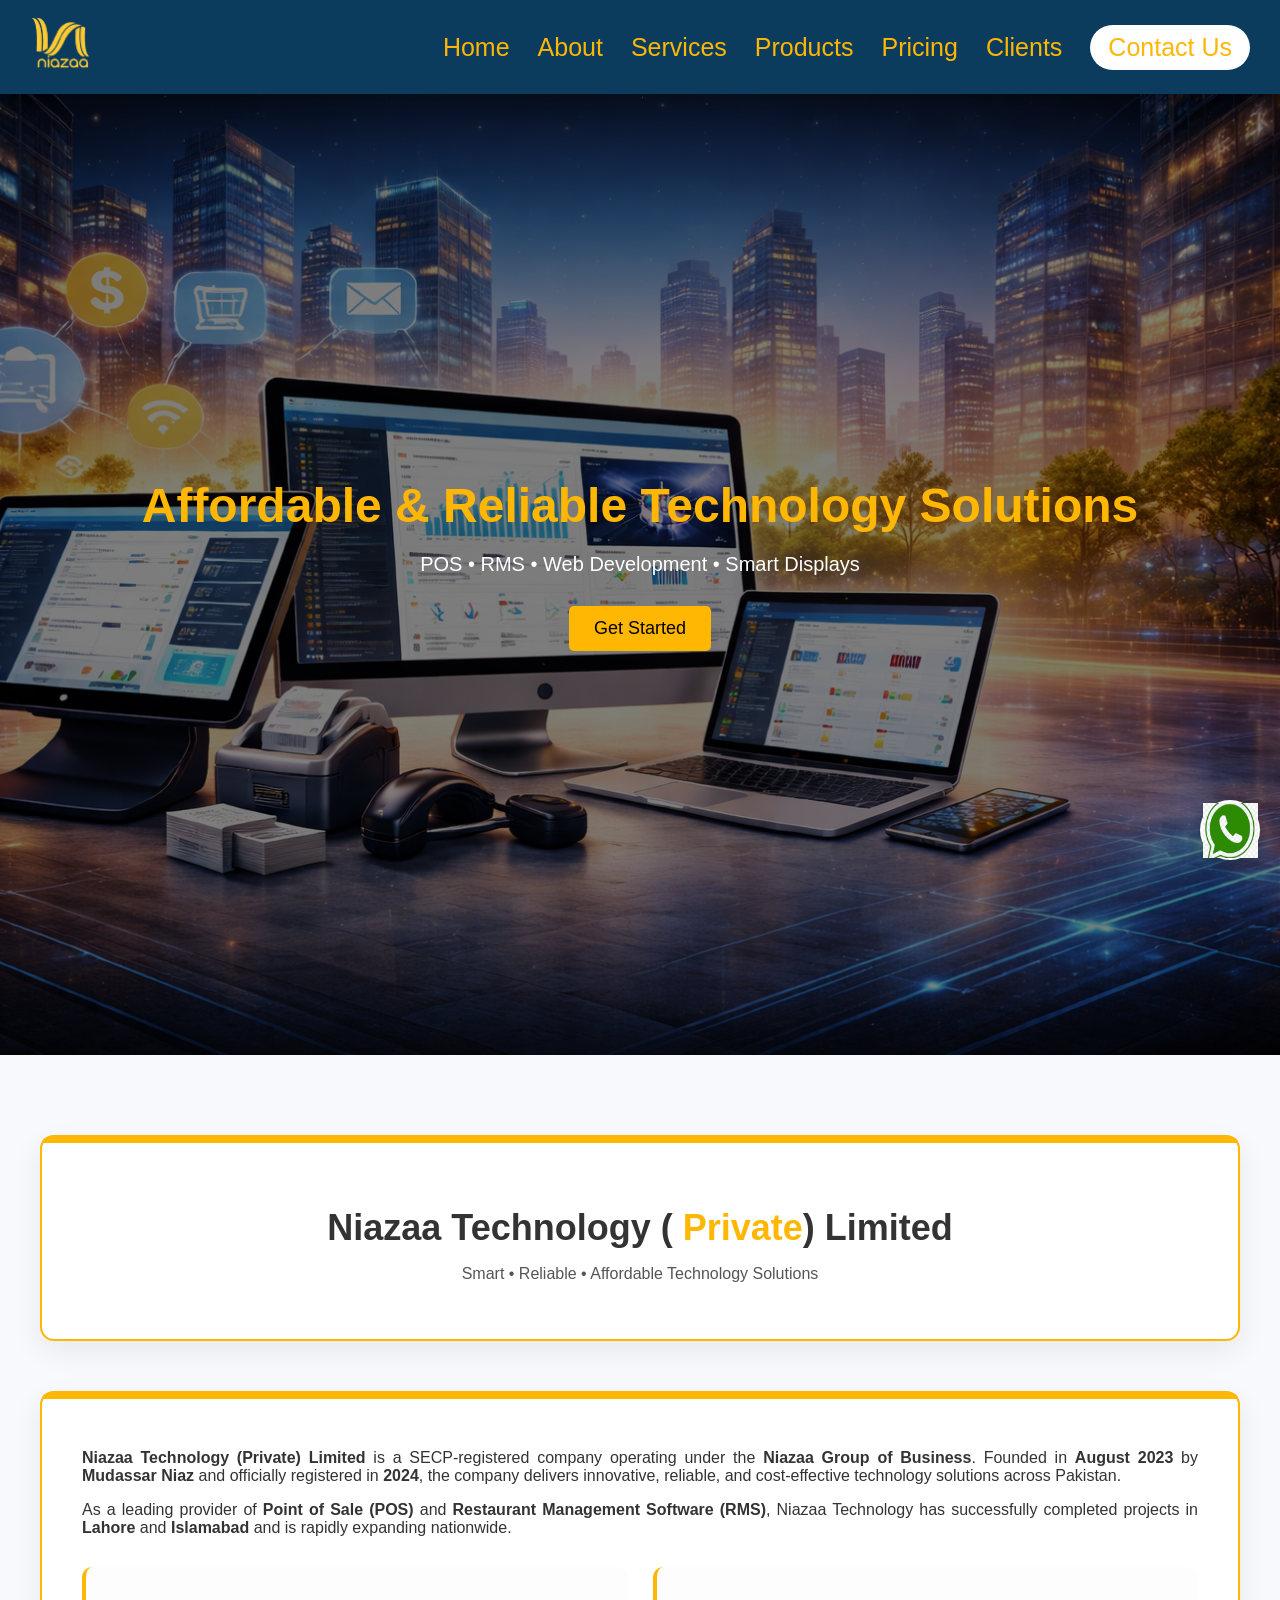
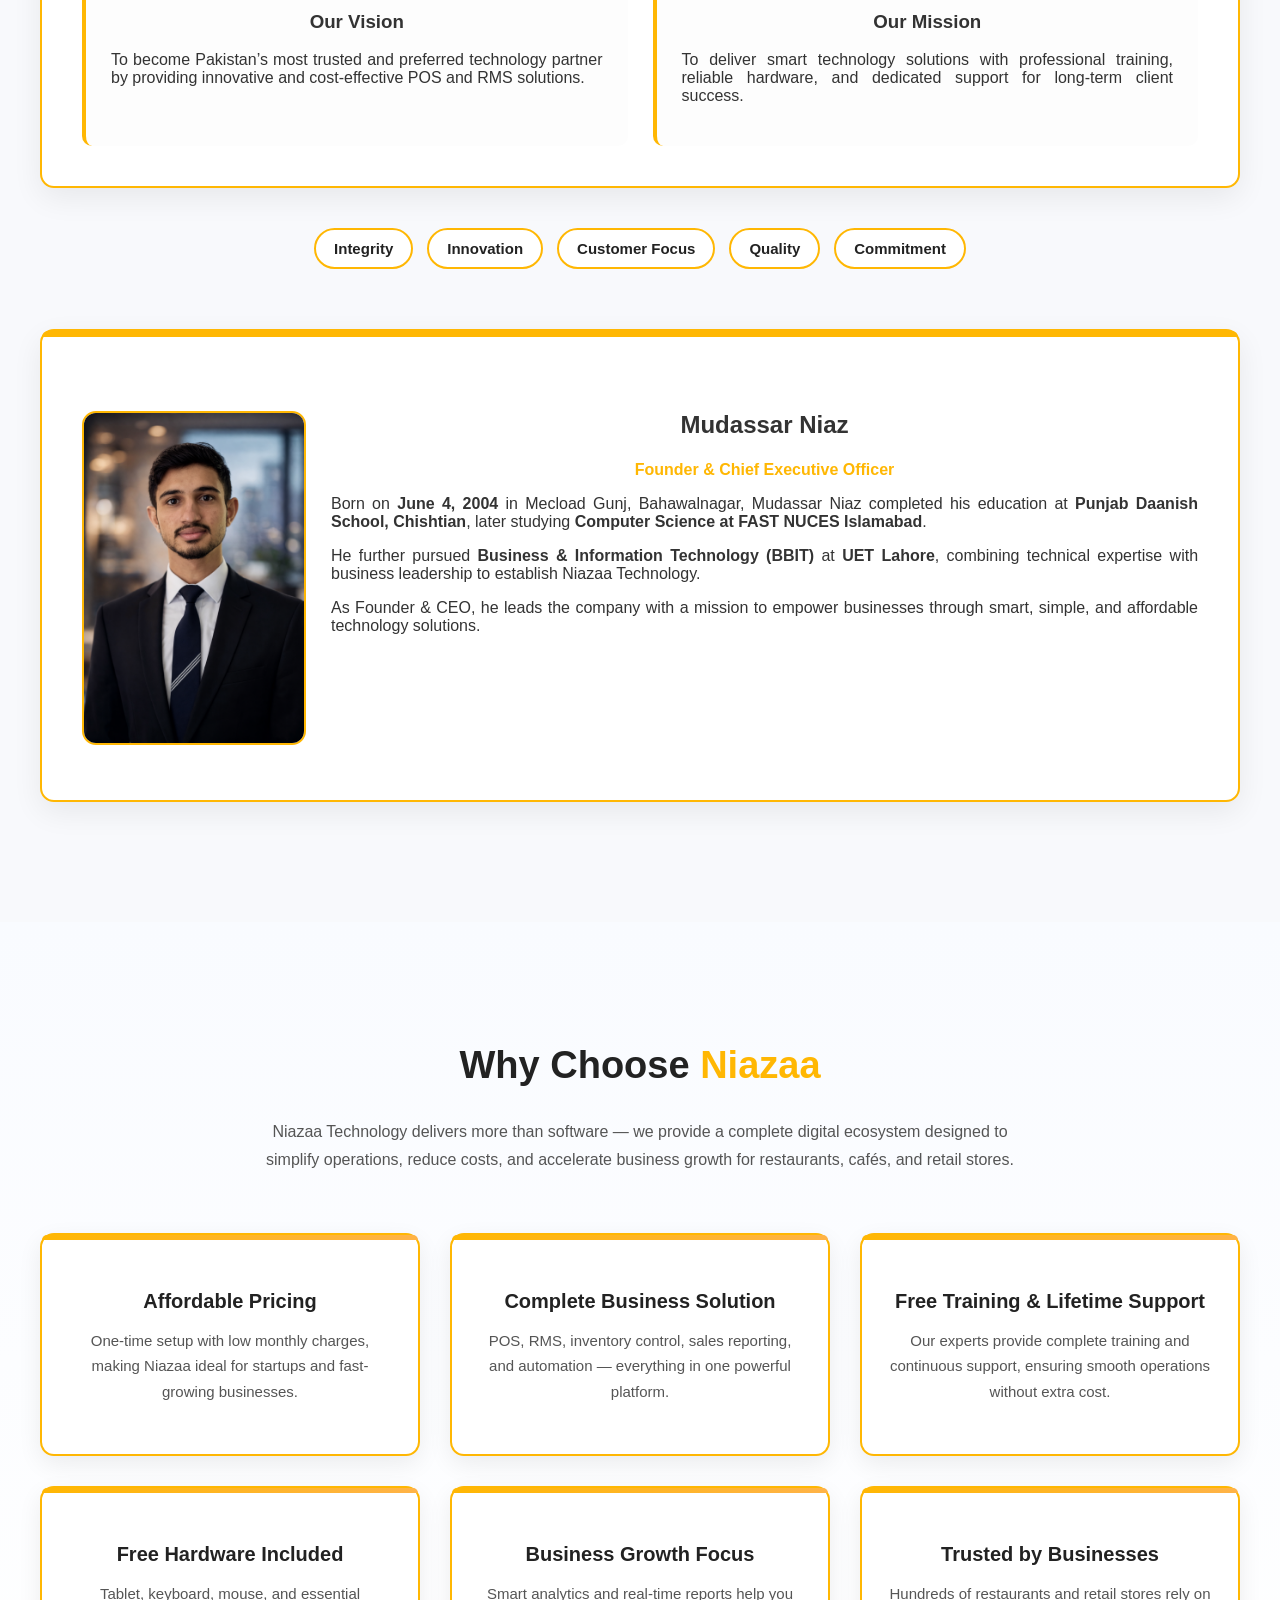
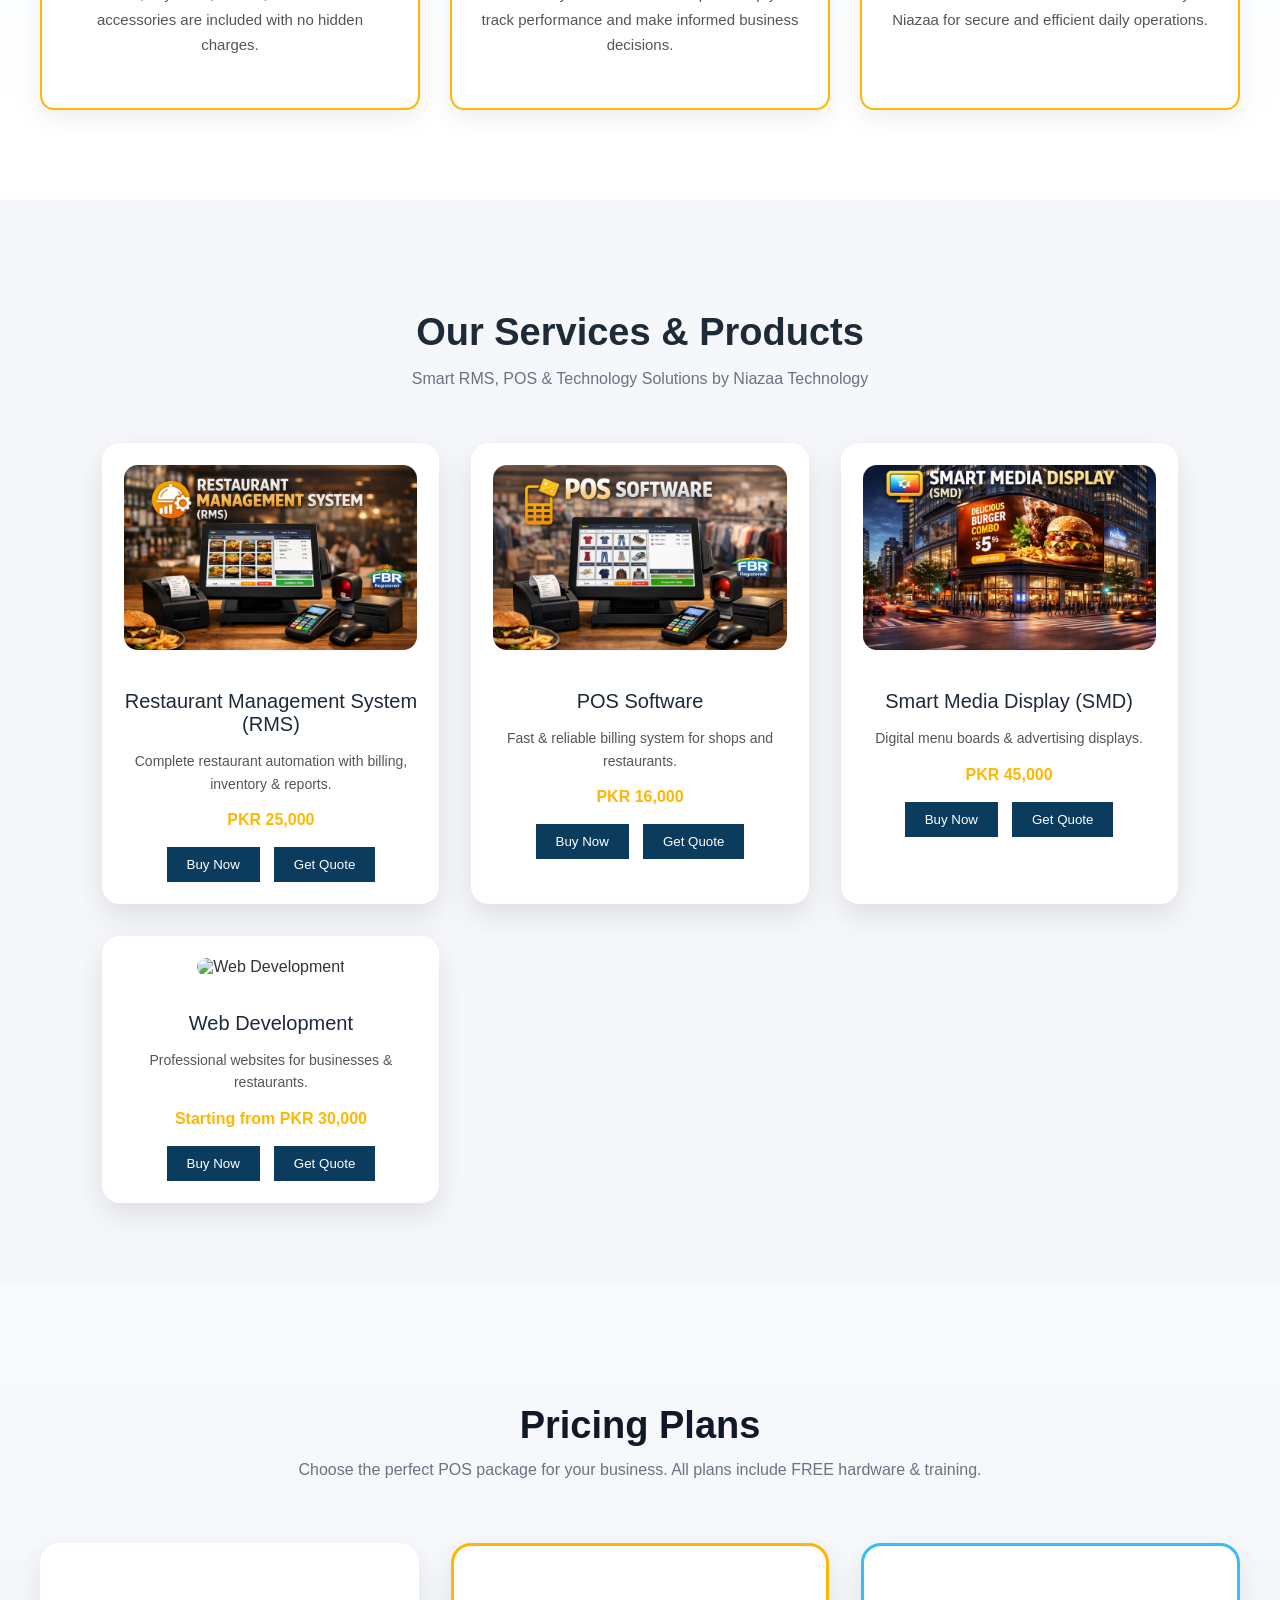
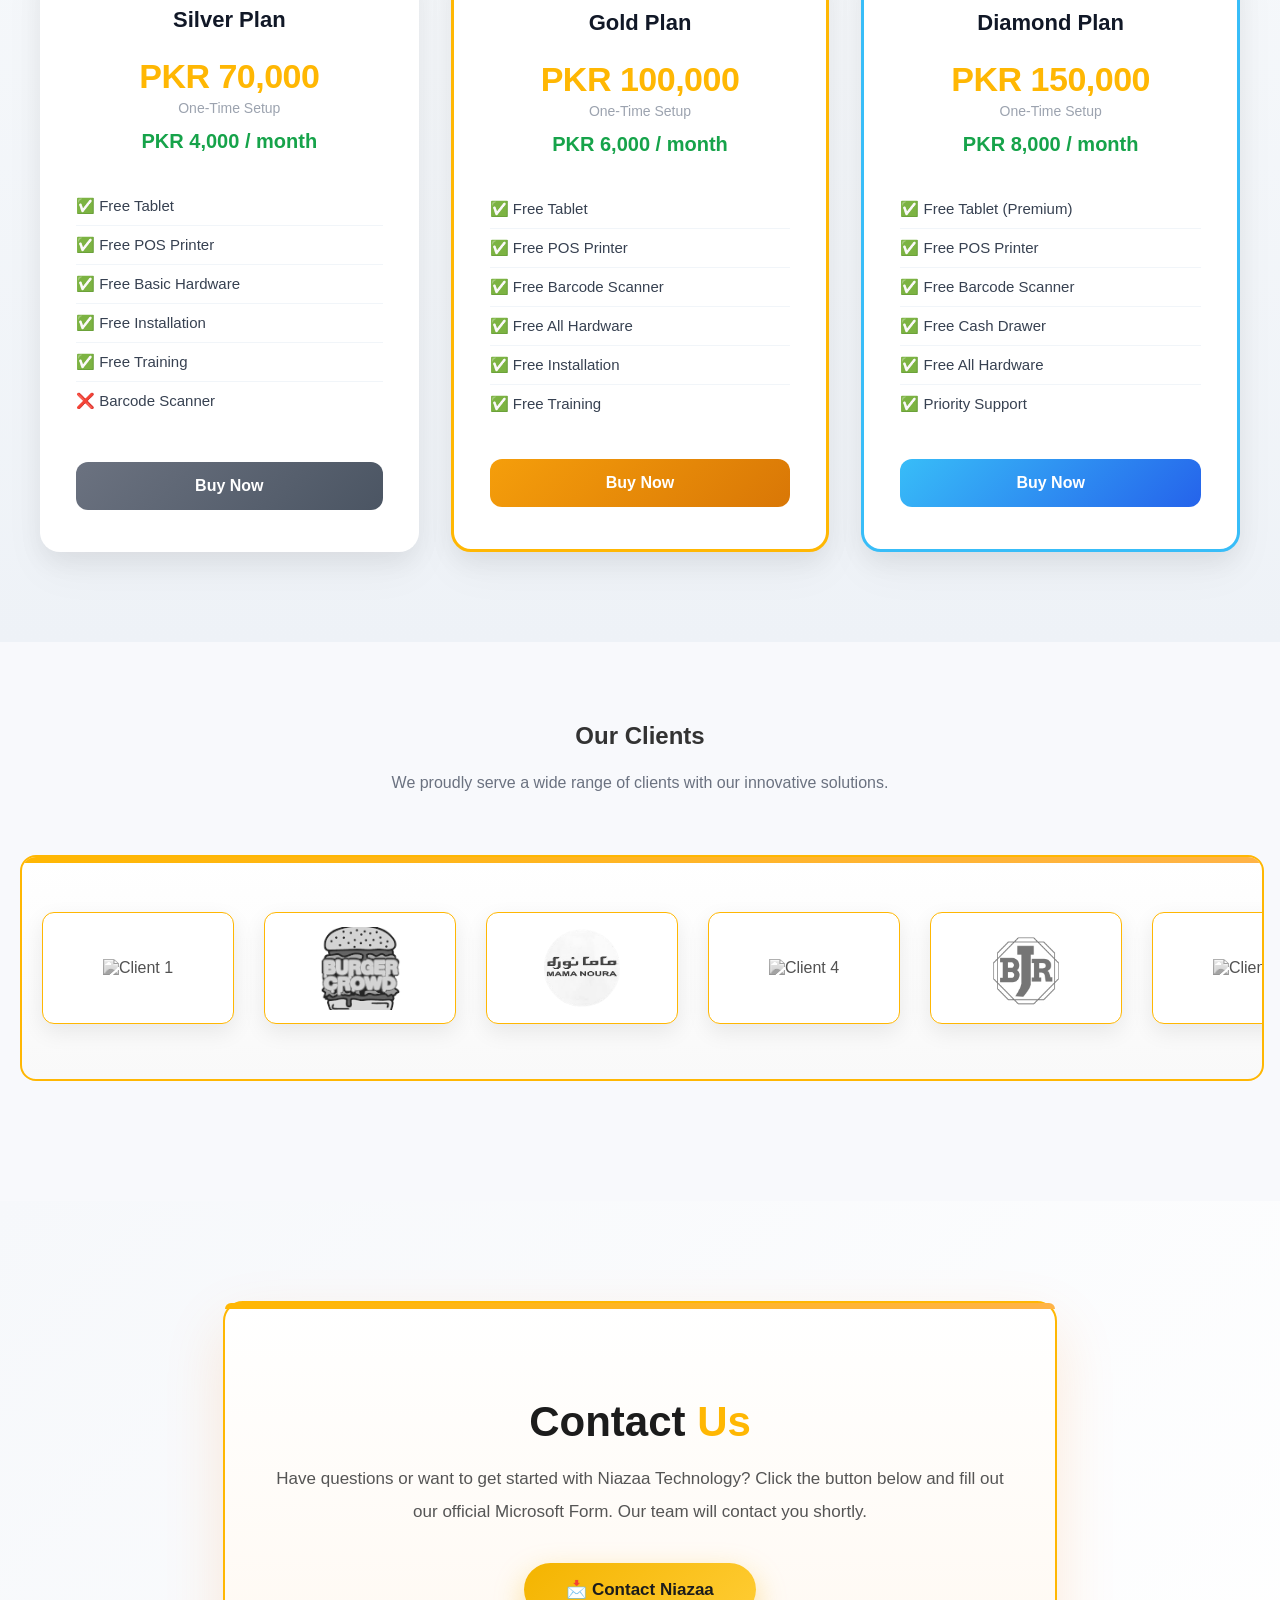
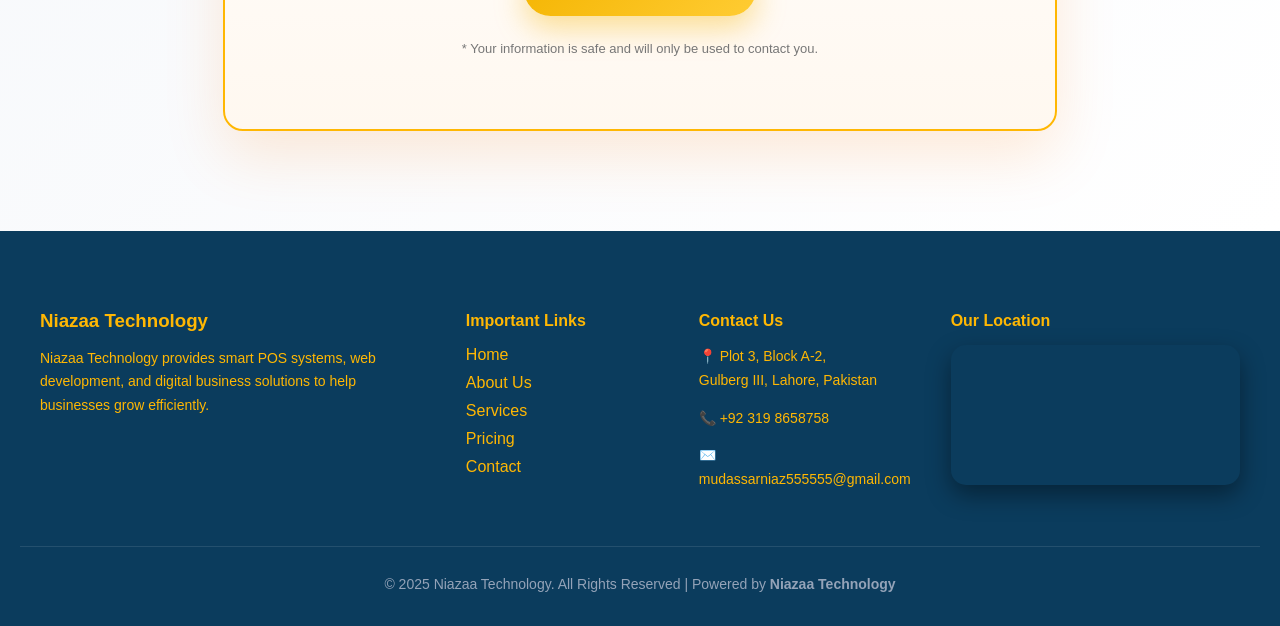
==== index.html @ d656ff64 "Update index.html" ====
<!DOCTYPE html>
<html lang="en">
  <head>
    <meta charset="UTF-8">
    <title>Niazaa Technology | Affordable & Reliable Technology</title>
    <meta name="viewport" content="width=device-width, initial-scale=1.0">
    <!-- Correct CSS Path -->
    <link rel="stylesheet" href="niazaa.css">
  </head>
  <body>
    <!-- Example button -->
    <button onclick="buyNow('POS Software')">Buy Now</button>
    <button onclick="getQuote('RMS')">Get Quote</button>
    <!-- Script must be here, at the end of body -->
    <script>
      var WHATSAPP_NUMBER = "923198658758";

      function openWhatsApp(message) {
        var encodedMessage = encodeURIComponent(message);
        var url = "https://wa.me/" + WHATSAPP_NUMBER + "?text=" + encodedMessage;
        window.open(url, "_blank");
      }

      function buyNow(productName) {
        var message = "Hello Niazaa Technology,\n\n" + "I would like to BUY the following product:\n\n" + "Product/Service: " + productName + "\n\n" + "Please share installation, delivery & payment details.";
        openWhatsApp(message);
      }

      function getQuote(productName) {
        var message = "Hello Niazaa Technology,\n\n" + "I would like to get a PRICE QUOTE for:\n\n" + "Product/Service: " + productName + "\n\n" + "Please share complete specifications and pricing.";
        openWhatsApp(message);
      }
    </script>
    <script>
      document.addEventListener("DOMContentLoaded", function() {
        const whatsappText = document.getElementById("whatsappText");
        // Show after 10 seconds
        setTimeout(() => {
          whatsappText.classList.add("show");
          // Hide after 5 seconds
          setTimeout(() => {
            whatsappText.classList.remove("show");
          }, 5000);
        }, 10000); // 10 second initial delay
      });
    </script>
    <script>
      function buyNowWhatsApp(plan, setupPrice, monthlyPrice) {
        const phoneNumber = "923198658758";
        const message = `
Hello 👋

I am interested in your *${plan} POS Plan*.

📦 Plan: ${plan}
💰 One-Time Setup: PKR ${setupPrice}
📆 Monthly Charges: PKR ${monthlyPrice}

All plans include:
✔ Free Tablet
✔ Free POS Printer
✔ Free Installation
✔ Free Training
✔ POS & Inventory System

Please share more details.
Thank you.
    `;
        const url = `https://wa.me/${phoneNumber}?text=${encodeURIComponent(message.trim())}`;
        window.open(url, "_blank");
      }
    </script>
    <body>
      <!-- ================= HEADER / NAVBAR ================= -->
      <header class="pro-navbar">
        <div class="nav-wrap">
          <!-- Logo -->
          <div class="nav-logo">
            <img src="Copy_of_niazaa_1_yellow.ai__1_-removebg-preview.png" alt="Niazaa Technology">
          </div>
          <!-- Navigation -->
          <nav class="nav-links" id="navLinks">
            <a href="#home">Home</a>
            <a href="#about">About</a>
            <a href="#services">Services</a>
            <a href="#products">Products</a>
            <a href="#pricing">Pricing</a>
            <a href="#clients">Clients</a>
            <a href="https://wa.me/923198658758" class="nav-btn">Contact Us</a>
          </nav>
          <!-- Mobile Menu Icon -->
          <div class="nav-toggle" onclick="toggleNav()">
            <span></span>
            <span></span>
            <span></span>
          </div>
        </div>
      </header>
      <section id="home" class="home">
        <div class="home-overlay">
          <div class="home-content">
            <h1>Affordable & Reliable Technology Solutions</h1>
            <p>POS • RMS • Web Development • Smart Displays</p>
            <button onclick="welcome()">Get Started</button>
          </div>
        </div>
      </section>
      <!-- ================= ABOUT US ================= -->
      <!-- ================= ABOUT NIAZAA ================= -->
      <section id="about" class="about-section">
        <!-- HEADER -->
        <div class="about-box reveal">
          <div class="about-header">
            <h1> Niazaa Technology ( <span>Private</span>) Limited </h1>
            <p>Smart • Reliable • Affordable Technology Solutions</p>
          </div>
        </div>
        <!-- COMPANY OVERVIEW -->
        <div class="about-box reveal">
          <div class="about-content">
            <p class="justify">
              <strong>Niazaa Technology (Private) Limited</strong> is a SECP-registered company operating under the <strong>Niazaa Group of Business</strong>. Founded in <strong>August 2023</strong> by <strong>Mudassar Niaz</strong> and officially registered in <strong>2024</strong>, the company delivers innovative, reliable, and cost-effective technology solutions across Pakistan.
            </p>
            <p class="justify"> As a leading provider of <strong>Point of Sale (POS)</strong> and <strong>Restaurant Management Software (RMS)</strong>, Niazaa Technology has successfully completed projects in <strong>Lahore</strong> and <strong>Islamabad</strong> and is rapidly expanding nationwide. </p>
            <div class="info-grid">
              <div class="info-card">
                <h3>Our Vision</h3>
                <p class="justify"> To become Pakistan’s most trusted and preferred technology partner by providing innovative and cost-effective POS and RMS solutions. </p>
              </div>
              <div class="info-card">
                <h3>Our Mission</h3>
                <p class="justify"> To deliver smart technology solutions with professional training, reliable hardware, and dedicated support for long-term client success. </p>
              </div>
            </div>
          </div>
        </div>
        <!-- CORE VALUES -->
        <div class="values-grid">
          <div class="value-card">Integrity</div>
          <div class="value-card">Innovation</div>
          <div class="value-card">Customer Focus</div>
          <div class="value-card">Quality</div>
          <div class="value-card">Commitment</div>
        </div>
        <!-- CEO SECTION -->
        <!-- CEO SECTION -->
        <div class="about-box reveal">
          <div class="ceo-wrap">
            <img src="ceo.png" class="ceo-image-float" alt="Mudassar Niaz">
            <h2>Mudassar Niaz</h2>
            <h4>Founder & Chief Executive Officer</h4>
            <p class="justify"> Born on <strong>June 4, 2004</strong> in Mecload Gunj, Bahawalnagar, Mudassar Niaz completed his education at <strong>Punjab Daanish School, Chishtian</strong>, later studying <strong>Computer Science at FAST NUCES Islamabad</strong>. </p>
            <p class="justify"> He further pursued <strong>Business & Information Technology (BBIT)</strong> at <strong>UET Lahore</strong>, combining technical expertise with business leadership to establish Niazaa Technology. </p>
            <p class="justify"> As Founder & CEO, he leads the company with a mission to empower businesses through smart, simple, and affordable technology solutions. </p>
          </div>
        </div>
      </section>
      <!-- ================= WHY CHOOSE NIAZAA ================= -->
      <!-- ================= WHY CHOOSE NIAZAA ================= -->
      <section id="why-niazaa" class="why-section">
        <div class="container">
          <!-- HEADER -->
          <div class="why-header reveal">
            <h2>Why Choose <span>Niazaa</span>
            </h2>
            <p> Niazaa Technology delivers more than software — we provide a complete digital ecosystem designed to simplify operations, reduce costs, and accelerate business growth for restaurants, cafés, and retail stores. </p>
          </div>
          <!-- CARDS -->
          <div class="why-cards">
            <div class="why-card reveal">
              <h3>Affordable Pricing</h3>
              <p> One-time setup with low monthly charges, making Niazaa ideal for startups and fast-growing businesses. </p>
            </div>
            <div class="why-card reveal">
              <h3>Complete Business Solution</h3>
              <p> POS, RMS, inventory control, sales reporting, and automation — everything in one powerful platform. </p>
            </div>
            <div class="why-card reveal">
              <h3>Free Training & Lifetime Support</h3>
              <p> Our experts provide complete training and continuous support, ensuring smooth operations without extra cost. </p>
            </div>
            <div class="why-card reveal">
              <h3>Free Hardware Included</h3>
              <p> Tablet, keyboard, mouse, and essential accessories are included with no hidden charges. </p>
            </div>
            <div class="why-card reveal">
              <h3>Business Growth Focus</h3>
              <p> Smart analytics and real-time reports help you track performance and make informed business decisions. </p>
            </div>
            <div class="why-card reveal">
              <h3>Trusted by Businesses</h3>
              <p> Hundreds of restaurants and retail stores rely on Niazaa for secure and efficient daily operations. </p>
            </div>
          </div>
        </div>
      </section>
      <!-- ================= SERVICES & PRODUCTS ================= -->
      <section class="services-products">
        <h2>Our Services & Products</h2>
        <p class="section-subtitle"> Smart RMS, POS & Technology Solutions by Niazaa Technology </p>
        <div class="card-grid">
          <!-- RMS -->
          <div class="card">
            <img src="ChatGPT Image Jan 1, 2026, 12_16_41 AM.png" alt="Restaurant Management System">
            <h3>Restaurant Management System (RMS)</h3>
            <p>Complete restaurant automation with billing, inventory & reports.</p>
            <span class="price">PKR 25,000</span>
            <div class="btn-group">
              <button onclick="buyNow('Restaurant Management System (RMS)')"> Buy Now </button>
              <button class="quote-btn" onclick="getQuote('Restaurant Management System (RMS)')"> Get Quote </button>
            </div>
          </div>
          <!-- POS -->
          <div class="card">
            <img src="ChatGPT Image Jan 1, 2026, 12_20_22 AM.png" alt="POS Software">
            <h3>POS Software</h3>
            <p>Fast & reliable billing system for shops and restaurants.</p>
            <span class="price">PKR 16,000</span>
            <div class="btn-group">
              <button onclick="buyNow('POS Software')">Buy Now</button>
              <button class="quote-btn" onclick="getQuote('POS Software')"> Get Quote </button>
            </div>
          </div>
          <!-- Smart Media Display -->
          <div class="card">
            <img src="ChatGPT Image Jan 1, 2026, 12_28_47 AM.png" alt="Smart Media Display">
            <h3>Smart Media Display (SMD)</h3>
            <p>Digital menu boards & advertising displays.</p>
            <span class="price">PKR 45,000</span>
            <div class="btn-group">
              <button onclick="buyNow('Smart Media Display')">Buy Now</button>
              <button class="quote-btn" onclick="getQuote('Smart Media Display')"> Get Quote </button>
            </div>
          </div>
          <!-- Web Development -->
          <div class="card">
            <img src="images (1).jpg" alt="Web Development">
            <h3>Web Development</h3>
            <p>Professional websites for businesses & restaurants.</p>
            <span class="price">Starting from PKR 30,000</span>
            <div class="btn-group">
              <button onclick="buyNow('Web Development Service')">Buy Now</button>
              <button class="quote-btn" onclick="getQuote('Web Development Service')"> Get Quote </button>
            </div>
          </div>
        </div>
      </section>
      <!-- ================= PRICING ================= -->
      <section id="pricing" class="pricing-section">
        <h2>Pricing Plans</h2>
        <p class="section-desc"> Choose the perfect POS package for your business. All plans include FREE hardware & training. </p>
        <div class="pricing-grid">
          <!-- SILVER -->
          <div class="pricing-card">
            <h3>Silver Plan</h3>
            <div class="price-box">
              <span class="setup">PKR 70,000</span>
              <span class="note">One-Time Setup</span>
              <span class="monthly">PKR 4,000 / month</span>
            </div>
            <ul>
              <li>✅ Free Tablet</li>
              <li>✅ Free POS Printer</li>
              <li>✅ Free Basic Hardware</li>
              <li>✅ Free Installation</li>
              <li>✅ Free Training</li>
              <li>❌ Barcode Scanner</li>
            </ul>
            <button class="buy-btn silver" onclick="buyNowWhatsApp('Silver',70000,4000)"> Buy Now </button>
          </div>
          <!-- GOLD -->
          <div class="pricing-card highlight">
            <h3>Gold Plan</h3>
            <div class="price-box">
              <span class="setup">PKR 100,000</span>
              <span class="note">One-Time Setup</span>
              <span class="monthly">PKR 6,000 / month</span>
            </div>
            <ul>
              <li>✅ Free Tablet</li>
              <li>✅ Free POS Printer</li>
              <li>✅ Free Barcode Scanner</li>
              <li>✅ Free All Hardware</li>
              <li>✅ Free Installation</li>
              <li>✅ Free Training</li>
            </ul>
            <button class="buy-btn gold" onclick="buyNowWhatsApp('Gold',100000,6000)"> Buy Now </button>
          </div>
          <!-- DIAMOND -->
          <div class="pricing-card diamond">
            <h3>Diamond Plan</h3>
            <div class="price-box">
              <span class="setup">PKR 150,000</span>
              <span class="note">One-Time Setup</span>
              <span class="monthly">PKR 8,000 / month</span>
            </div>
            <ul>
              <li>✅ Free Tablet (Premium)</li>
              <li>✅ Free POS Printer</li>
              <li>✅ Free Barcode Scanner</li>
              <li>✅ Free Cash Drawer</li>
              <li>✅ Free All Hardware</li>
              <li>✅ Priority Support</li>
            </ul>
            <button class="buy-btn diamond-btn" onclick="buyNowWhatsApp('Diamond',150000,8000)"> Buy Now </button>
          </div>
        </div>
      </section>
      <!-- ================= CLIENTS ================= -->
      <section id="clients" class="section">
        <h2>Our Clients</h2>
        <p class="section-desc">We proudly serve a wide range of clients with our innovative solutions.</p>
        <div class="client-slider-wrapper">
          <div class="client-slider">
            <div class="slide">
              <img src="Juicy_Juice_Logo_HD (1).png" alt="Client 1">
            </div>
            <div class="slide">
              <img src="images (1).png" alt="Client 2">
            </div>
            <div class="slide">
              <img src="download__2_-removebg-preview.png" alt="Client 3">
            </div>
            <div class="slide">
              <img src="download (1).jpg" alt="Client 4">
            </div>
            <div class="slide">
              <img src="BJR Logo.png" alt="Client 5">
            </div>
            <!-- Duplicate slides for infinite scroll effect -->
             <div class="slide">
              <img src="Juicy_Juice_Logo_HD (1).png" alt="Client 1">
            </div>
            <div class="slide">
              <img src="images (1).png" alt="Client 2">
            </div>
            <div class="slide">
              <img src="download__2_-removebg-preview.png" alt="Client 3">
            </div>
            <div class="slide">
              <img src="download (1).jpg" alt="Client 4">
            </div>
            <div class="slide">
              <img src="BJR Logo.png" alt="Client 5">
            </div> 
        </div>
      </section>
      <!-- ================= CONTACT US ================= -->
      <section id="contact-us" class="contact-section">
        <div class="contact-container reveal">
          <h2>Contact <span>Us</span>
          </h2>
          <p class="contact-text"> Have questions or want to get started with Niazaa Technology? Click the button below and fill out our official Microsoft Form. Our team will contact you shortly. </p>
          <button id="contactBtn" class="contact-btn"> 📩 Contact Niazaa </button>
          <p class="contact-note"> * Your information is safe and will only be used to contact you. </p>
        </div>
      </section>
      <!-- WhatsApp Floating Button -->
      <!-- WhatsApp Button -->
      <!-- WhatsApp Button -->
      <!-- WhatsApp Button -->
      <a href="https://wa.me/923198658758" class="whatsapp-btn" target="_blank">
        <img src="whatsapp.png" alt="WhatsApp">
      </a>
      <!-- Contact Us Label -->
      <div class="whatsapp-text" id="whatsappText"> Contact Us </div>
      <footer class="dark-footer">
        <div class="footer-container">
          <!-- About -->
          <div class="footer-column">
            <h3>Niazaa Technology</h3>
            <p> Niazaa Technology provides smart POS systems, web development, and digital business solutions to help businesses grow efficiently. </p>
          </div>
          <!-- Important Links -->
          <div class="footer-column">
            <h4>Important Links</h4>
            <ul>
              <li>
                <a href="#home">Home</a>
              </li>
              <li>
                <a href="#about">About Us</a>
              </li>
              <li>
                <a href="#services">Services</a>
              </li>
              <li>
                <a href="#pricing">Pricing</a>
              </li>
              <li>
                <a href="#contact">Contact</a>
              </li>
            </ul>
          </div>
          <!-- Contact Info -->
          <div class="footer-column">
            <h4>Contact Us</h4>
            <p> 📍 Plot 3, Block A-2, <br> Gulberg III, Lahore, Pakistan </p>
            <p> 📞 <a href="tel:+923198658758">+92 319 8658758</a>
            </p>
            <p> ✉️ <a href="mailto:mudassarniaz555555@gmail.com"> mudassarniaz555555@gmail.com </a>
            </p>
          </div>
          <!-- Map -->
          <div class="footer-column footer-map">
            <h4>Our Location</h4>
            <a href="https://www.google.com/maps?q=Plot%203%20Block%20A-2%20Gulberg%20III%20Lahore%20Pakistan" target="_blank" class="map-link">
              <iframe src="https://www.google.com/maps?q=Plot%203%20Block%20A-2%20Gulberg%20III%20Lahore%20Pakistan&output=embed" loading="lazy" allowfullscreen></iframe>
            </a>
          </div>
        </div>
        <!-- Bottom -->
        <div class="footer-bottom">
          <p> © 2025 Niazaa Technology. All Rights Reserved | Powered by <strong>Niazaa Technology</strong>
          </p>
        </div>
      </footer>
      <!-- Correct JS Path -->
      <script src="niazaa.js"></script>
    </body>
</html>
---- niazaa.css ----
/* ===== GLOBAL ===== */
body {
  margin: 0;
  font-family: Arial, sans-serif;
  background: #f4f6f8;
  color: #333;
}

/* ================= HEADER / NAVBAR ================= */

.pro-navbar {
  position: fixed;
  top: 0;
  width: 100%;
  background: #0b3c5d;
  z-index: 999;
  box-shadow: 0 6px 20px rgba(0, 0, 0, 0.15);
}

.nav-wrap {
  max-width: 1300px;
  margin: auto;
  padding: 14px 30px;
  display: flex;
  align-items: center;
  justify-content: space-between;
}

/* Logo */

.nav-logo img {
  width: 62px;
  margin-right: 12px;
}

/* Links */
.nav-links {
  display: flex;
  align-items: center;
  gap: 28px;
}

.nav-links a {
  color: #ffb703;
  text-decoration: none;
  font-weight: 500;
  font-size: 25px;
  position: relative;
}

/* Underline hover */
.nav-links a::after {
  content: "";
  position: absolute;
  width: 0;
  height: 3px;
  background: #ffb703;
  left: 0;
  bottom: -6px;
  transition: 0.3s;
}

.nav-links a:hover::after {
  width: 100%;
}

/* CTA Button */
.nav-btn {
  background: #fff;
  color: #ffb703 !important;
  padding: 8px 18px;
  border-radius: 30px;
  font-weight: 600;
}

/* Mobile Toggle */
.nav-toggle {
  display: none;
  flex-direction: column;
  cursor: pointer;
}

.nav-toggle span {
  width: 26px;
  height: 3px;
  background: #fff;
  margin: 4px 0;
  border-radius: 10px;
}

/* ===== MOBILE ===== */
@media (max-width: 900px) {
  .nav-links {
    position: absolute;
    top: 70px;
    left: 0;
    width: 100%;
    background: #0b3c5d;
    flex-direction: column;
    gap: 20px;
    padding: 25px 0;
    display: none;
  }

  .nav-links.active {
    display: flex;
  }

  .nav-toggle {
    display: flex;
  }
}

/* ===== SECTIONS ===== */
section {
  padding: 60px 20px;
  text-align: center;
}

/* ================= HOME / HERO ================= */
.home {
  position: relative;
  height: 100vh;
  background: url("ChatGPT Image Dec 26, 2025, 10_53_28 PM.png")
    no-repeat center center/cover;
  display: flex;
  align-items: center;
  justify-content: center;
  color: #fff;
  text-align: center;
}

.home-overlay {
  position: absolute;
  top: 0;
  left: 0;
  width: 100%;
  height: 100%;
  background: rgba(0, 0, 0, 0.5); /* dark overlay for readability */
  display: flex;
  align-items: center;
  justify-content: center;
}

.home-content h1 {
  font-size: 48px;
  margin-bottom: 20px;
  color: #ffb703; /* accent color */
}

.home-content p {
  font-size: 20px;
  margin-bottom: 30px;
  color: #fff;
}

.home-content button {
  padding: 12px 25px;
  font-size: 18px;
  border: none;
  background: #ffb703;
  color: #000;
  border-radius: 5px;
  cursor: pointer;
  transition: 0.3s;
}

.home-content button:hover {
  background: #ffc300;
}

/* Responsive Text */
@media (max-width: 768px) {
  .home-content h1 {
    font-size: 32px;
  }
  .home-content p {
    font-size: 16px;
  }
}

button {
  padding: 10px 20px;
  background: #0b3c5d;
  color: white;
  border: none;
  cursor: pointer;
}

/* ================= ABOUT US ================= */
/* ================= GENERAL ================= */
body {
  font-family: "Poppins", sans-serif;
  margin: 0;
  background: #f8f9fc;
}

.justify {
  text-align: justify;
}

/* ================= ABOUT SECTION ================= */
.about-section {
  max-width: 1200px;
  margin: auto;
  padding: 80px 20px;
}

/* ================= SECTION BOX ================= */
.about-box {
  background: #fff;
  border: 2px solid #ffb703;
  border-radius: 14px;
  padding: 40px;
  margin-bottom: 40px;
  box-shadow: 0 10px 30px rgba(0, 0, 0, 0.07);
  position: relative;
}

/* ORANGE TOP ACCENT */
.about-box::before {
  content: "";
  position: absolute;
  top: 0;
  left: 0;
  height: 6px;
  width: 100%;
  background: #ffb703;
  border-radius: 14px 14px 0 0;
}

/* ================= HEADER ================= */
.about-header h1 {
  font-size: 36px;
  margin-bottom: 10px;
}

.about-header span {
  color: #ffb703;
}

.about-header p {
  color: #555;
  font-size: 16px;
}

/* ================= INFO GRID ================= */
.info-grid {
  display: grid;
  grid-template-columns: repeat(auto-fit, minmax(260px, 1fr));
  gap: 25px;
  margin-top: 30px;
}

.info-card {
  background: #fdfdfd;
  padding: 25px;
  border-left: 4px solid #ffb703;
  border-radius: 10px;
}

/* ================= VALUES ================= */
.section-title {
  text-align: center;
  font-size: 28px;
  margin-bottom: 30px;
}

.values-grid {
  display: grid;
  grid-template-columns: repeat(auto-fit, minmax(160px, 1fr));
  gap: 20px;
}

.value-card {
  background: #fff;
  border: 2px solid #ffb703;
  padding: 18px;
  text-align: center;
  border-radius: 10px;
  font-weight: 600;
  transition: all 0.3s ease;
}

.value-card:hover {
  background: #ffb703;
  color: #fff;
}

/* ================= CORE VALUES (ONE LINE) ================= */
/* ==================================================
   CORE VALUES – BOX STYLE (ONE LINE)
================================================== */

.about-section .values-grid {
  display: flex;
  justify-content: center;
  align-items: center;
  gap: 14px;
  flex-wrap: wrap; /* wraps on small screens */
}

.about-section .value-card {
  padding: 10px 18px;
  border: 2px solid #ffb703;
  border-radius: 30px;
  font-size: 15px;
  font-weight: 600;
  color: #222;
  background: #fff;
  transition: all 0.3s ease;
  white-space: nowrap;
}

/* Hover effect */
.about-section .value-card:hover {
  background: #ffb703;
  color: #fff;
  transform: translateY(-3px);
  box-shadow: 0 8px 18px rgba(255, 122, 0, 0.35);
}

/* Mobile tuning */
@media (max-width: 768px) {
  .about-section .value-card {
    font-size: 14px;
    padding: 8px 14px;
  }
}

/* ================= CEO FLOAT LAYOUT ================= */
.ceo-wrap {
  overflow: hidden; /* clears float */
}

.ceo-image-float {
  width: 220px;
  float: left;
  margin: 0 25px 15px 0;
  border-radius: 14px;
  border: 2px solid #ffb703;
}

.ceo-wrap h2 {
  margin-top: 0;
}

.ceo-wrap h4 {
  color: #ffb703;
  margin-bottom: 15px;
}

/* ==================================================
   FIX: SPACE BETWEEN CORE VALUES & CEO SECTION
================================================== */

/* Add bottom spacing to Core Values box */
.about-section .values-section,
.about-section .values-grid {
  margin-bottom: 60px;
}

/* Add top spacing to CEO section */
.about-section .ceo-section,
.about-section .ceo-wrap {
  margin-top: 40px;
}

/* Optional elegant separator line */
.about-section .values-section::after {
  content: "";
  display: block;
  width: 120px;
  height: 3px;
  background: #ffb703;
  margin: 50px auto 0;
  border-radius: 2px;
}

/* Ensure CEO section never overlaps */
.about-section .about-box + .about-box {
  margin-top: 50px;
}

/* ================= MOBILE FIX ================= */
@media (max-width: 768px) {
  .ceo-image-float {
    float: none;
    display: block;
    margin: 0 auto 20px;
  }

  .core-values-line {
    font-size: 16px;
  }
}

/* ================= FEATURES ================= */
.section-desc {
  text-align: center;
  max-width: 750px;
  margin: 0 auto 40px;
  color: #555;
}

.features-grid {
  display: grid;
  grid-template-columns: repeat(auto-fit, minmax(250px, 1fr));
  gap: 25px;
}

.feature-box {
  background: #fff;
  padding: 30px;
  border-radius: 6px;
  box-shadow: 0 8px 20px rgba(0, 0, 0, 0.08);
  text-align: center;
  transition: transform 0.3s ease;
}

.feature-box:hover {
  transform: translateY(-8px);
}

.feature-box img {
  width: 40px;
  margin-bottom: 15px;
}

.feature-box h3 {
  margin-bottom: 10px;
  color: #2c5364;
}

.feature-box p {
  font-size: 15px;
  color: #444;
}

/* ================= CLIENTS SLIDER ================= */
/* ==================================================
   CLIENT SLIDER – BEAUTIFIED VERSION
================================================== */

.client-slider-wrapper {
  overflow: hidden;
  position: relative;
  width: 100%;
  padding: 35px 0;
  background: linear-gradient(180deg, #ffffff, #f9f9f9);
  border: 2px solid #ffb703;
  border-radius: 16px;
  margin: 60px auto;
}

/* Top orange accent */
.client-slider-wrapper::before {
  content: "";
  position: absolute;
  top: 0;
  left: 0;
  height: 6px;
  width: 100%;
  background: linear-gradient(90deg, #ffb703, #ffb347);
  border-radius: 16px 16px 0 0;
}

/* Slider row */
.client-slider {
  display: flex;
  gap: 30px;
  padding: 20px;
  animation: slideLeft 25s linear infinite;
}

/* Logo card */
.slide {
  flex: 0 0 auto;
  width: 190px;
  height: 110px;
  background: #ffffff;
  border-radius: 12px;
  border: 1.5px solid #ffb703;
  display: flex;
  align-items: center;
  justify-content: center;
  box-shadow: 0 8px 22px rgba(0, 0, 0, 0.08);
  transition: all 0.35s ease;
}

/* Hover effect */
.slide:hover {
  transform: translateY(-6px) scale(1.03);
  box-shadow: 0 16px 35px rgba(255, 122, 0, 0.35);
}

/* Logo image */
.slide img {
  max-width: 75%;
  max-height: 75%;
  object-fit: contain;
  filter: grayscale(100%);
  opacity: 0.85;
  transition: all 0.35s ease;
}

/* Logo color on hover */
.slide:hover img {
  filter: grayscale(0%);
  opacity: 1;
}

/* Animation */
@keyframes slideLeft {
  0% {
    transform: translateX(0);
  }
  100% {
    transform: translateX(-50%);
  }
}

/* Mobile tuning */
@media (max-width: 768px) {
  .slide {
    width: 150px;
    height: 90px;
  }
}

/* ================= PRICING ================= */
/* ===============================
   PRICING SECTION – PROFESSIONAL
================================ */

.pricing-section {
  padding: 90px 20px;
  background: linear-gradient(180deg, #f8fafc, #eef2f7);
  font-family: "Inter", "Segoe UI", sans-serif;
}

.pricing-section h2 {
  font-size: 38px;
  font-weight: 700;
  text-align: center;
  color: #111827;
  margin-bottom: 10px;
}

.section-desc {
  max-width: 720px;
  margin: 0 auto 60px;
  text-align: center;
  font-size: 16px;
  color: #6b7280;
  line-height: 1.6;
}

/* GRID */
.pricing-grid {
  max-width: 1200px;
  margin: 0 auto;
  display: grid;
  grid-template-columns: repeat(3, 1fr);
  gap: 32px;
  align-items: stretch;
}

/* CARD */
.pricing-card {
  background: #ffffff;
  border-radius: 20px;
  padding: 42px 36px;
  display: flex;
  flex-direction: column;
  justify-content: space-between;
  box-shadow: 0 10px 25px rgba(0, 0, 0, 0.06), 0 20px 45px rgba(0, 0, 0, 0.04);
  transition: all 0.35s ease;
  position: relative;
}

.pricing-card:hover {
  transform: translateY(-10px);
  box-shadow: 0 20px 45px rgba(0, 0, 0, 0.12), 0 35px 70px rgba(0, 0, 0, 0.08);
}

/* PLAN TITLE */
.pricing-card h3 {
  font-size: 22px;
  font-weight: 700;
  color: #111827;
  margin-bottom: 24px;
  text-align: center;
}

/* PRICE */
.price-box {
  text-align: center;
  margin-bottom: 34px;
}

.setup {
  display: block;
  font-size: 34px;
  font-weight: 800;
  color: #ffb703;
  letter-spacing: -0.5px;
}

.note {
  display: block;
  font-size: 14px;
  color: #9ca3af;
  margin-top: 4px;
}

.monthly {
  display: block;
  margin-top: 14px;
  font-size: 20px;
  font-weight: 600;
  color: #16a34a;
}

/* FEATURES */
.pricing-card ul {
  list-style: none;
  padding: 0;
  margin: 0 0 36px;
}

.pricing-card ul li {
  display: flex;
  align-items: center;
  gap: 10px;
  padding: 10px 0;
  font-size: 15px;
  color: #374151;
  border-bottom: 1px solid #f1f5f9;
}

.pricing-card ul li:last-child {
  border-bottom: none;
}

/* BUTTON */
.buy-btn {
  margin-top: auto;
  padding: 15px;
  font-size: 16px;
  font-weight: 600;
  border-radius: 12px;
  border: none;
  cursor: pointer;
  color: #ffffff;
  transition: all 0.3s ease;
}

/* PLAN COLORS */
.buy-btn.silver {
  background: linear-gradient(135deg, #6b7280, #4b5563);
}

.buy-btn.gold {
  background: linear-gradient(135deg, #f59e0b, #d97706);
}

.diamond-btn {
  background: linear-gradient(135deg, #38bdf8, #2563eb);
}

.buy-btn:hover {
  opacity: 0.92;
  transform: translateY(-2px);
}

/* HIGHLIGHT PLAN */
.highlight {
  border: 3px solid #ffb703;
}

.diamond {
  border: 3px solid #38bdf8;
}

/* RESPONSIVE */
@media (max-width: 992px) {
  .pricing-grid {
    grid-template-columns: 1fr;
    gap: 26px;
  }
}

/* ================= FLOATING WHATSAPP BUTTON ================= */
/* ===============================
   WHATSAPP FLOATING BUTTON
================================ */
/* ===============================
   WHATSAPP BUTTON
================================ */
.whatsapp-btn {
  position: fixed;
  right: 20px;
  bottom: 40px;
  z-index: 1000;
  width: 60px;
  height: 60px;
  border-radius: 50%;
  background: white;
  box-shadow: 0 5px 15px rgba(0, 0, 0, 0.3);
  display: flex;
  align-items: center;
  justify-content: center;
  cursor: pointer;
  transition: transform 0.3s ease, box-shadow 0.3s ease;
}

.whatsapp-btn img {
  width: 55px;
  height: 55px;
}

/* Hover Effect */
.whatsapp-btn:hover {
  transform: scale(1.1);
  box-shadow: 0 8px 20px rgba(0, 0, 0, 0.4);
}

/* ===============================
   CONTACT US LABEL
================================ */
.whatsapp-text {
  position: fixed;
  right: 95px;
  bottom: 48px;
  background: #25d366;
  color: #fff;
  padding: 8px 14px;
  border-radius: 25px;
  font-size: 14px;
  font-weight: 600;
  white-space: nowrap;
  box-shadow: 0 4px 12px rgba(0, 0, 0, 0.3);
  opacity: 0;
  transform: translateX(20px);
  pointer-events: none;
  transition: all 0.5s ease;
}

/* Visible State */
.whatsapp-text.show {
  opacity: 1;
  transform: translateX(0);
  animation: pulse 1.5s infinite;
}

/* Pulse Animation */
@keyframes pulse {
  0% {
    transform: scale(1);
  }
  50% {
    transform: scale(1.05);
  }
  100% {
    transform: scale(1);
  }
}

/* Responsive */
@media (max-width: 768px) {
  .whatsapp-text {
    right: 80px;
    font-size: 13px;
    padding: 6px 12px;
  }
  .whatsapp-btn {
    width: 50px;
    height: 50px;
  }
  .whatsapp-btn img {
    width: 45px;
    height: 45px;
  }
}

/* ================================
   SERVICES & PRODUCTS SECTION
================================ */
.services-products {
  padding: 80px 8%;
  background-color: #f5f7fa;
  text-align: center;
  font-family: "Poppins", "Segoe UI", sans-serif;
}

.services-products h2 {
  font-size: 38px;
  font-weight: 600;
  margin-bottom: 12px;
  color: #1e2a38;
}

.section-subtitle {
  font-size: 16px;
  color: #6b7280;
  margin-bottom: 55px;
}

/* ================================
   CARD GRID
================================ */
.card-grid {
  display: grid;
  grid-template-columns: repeat(auto-fit, minmax(280px, 1fr));
  gap: 32px;
}

/* ================================
   PRODUCT CARD
================================ */
.card {
  background: #ffffff;
  border-radius: 18px;
  padding: 22px;
  box-shadow: 0 12px 30px rgba(0, 0, 0, 0.1);
  transition: transform 0.35s ease, box-shadow 0.35s ease;
}

.card:hover {
  transform: translateY(-8px);
  box-shadow: 0 24px 55px rgba(0, 0, 0, 0.18);
}

.card img {
  width: 100%;
  height: 185px;
  object-fit: cover;
  border-radius: 14px;
  margin-bottom: 16px;
}

.card h3 {
  font-size: 20px;
  font-weight: 500;
  color: #1e2a38;
  margin-bottom: 10px;
}

.card p {
  font-size: 14px;
  color: #555;
  line-height: 1.6;
  margin-bottom: 16px;
}

.price {
  display: block;
  font-size: 16px;
  font-weight: 600;
  color: #ffb703;
  margin-bottom: 18px;
}

/* ================================
   BUTTONS
================================ */
.btn-group {
  display: flex;
  justify-content: center;
  gap: 14px;
}

.btn-primary,
.btn-outline {
  padding: 10px 24px;
  border-radius: 30px;
  font-size: 14px;
  cursor: pointer;
  transition: all 0.3s ease;
}

/* Primary Button */
.btn-primary {
  background-color: #1e2a38;
  color: #ffffff;
  border: none;
}

.btn-primary:hover {
  background-color: #ffb703;
  color: #000;
}

/* Outline Button */
.btn-outline {
  background: transparent;
  border: 1px solid #1e2a38;
  color: #1e2a38;
}

.btn-outline:hover {
  background-color: #1e2a38;
  color: #ffffff;
}

/* ===== CEO SECTION ===== */

/* ===== WHY CHOOSE ===== */
/* ================= WHY CHOOSE NIAZAA ================= */

/* ================= GENERAL STYLES ================= */
body {
  font-family: "Poppins", sans-serif;
  margin: 0;
  padding: 0;
}

/* ================= WHY SECTION ================= */
/* ================= GENERAL ================= */
body {
  font-family: "Poppins", sans-serif;
  margin: 0;
  padding: 0;
}

/* ================= SECTION ================= */
.why-section {
  background: linear-gradient(180deg, #f9fbff, #ffffff);
  padding: 90px 20px;
}

.container {
  max-width: 1200px;
  margin: auto;
}

/* ================= HEADER ================= */
.why-header {
  text-align: center;
  margin-bottom: 60px;
}

.why-header h2 {
  font-size: 38px;
  color: #222;
}

.why-header h2 span {
  color: #ffb703;
}

.why-header p {
  font-size: 16px;
  color: #555;
  max-width: 750px;
  margin: 15px auto 0;
  line-height: 1.7;
}

/* ================= GRID ================= */
.why-cards {
  display: grid;
  grid-template-columns: repeat(auto-fit, minmax(280px, 1fr));
  gap: 30px;
}

/* ================= CARD ================= */
.why-card {
  background: #fff;
  border-radius: 14px;
  padding: 35px 25px;
  border: 2px solid #ffb703;
  box-shadow: 0 8px 25px rgba(0, 0, 0, 0.07);
  position: relative;
  transition: all 0.35s ease;
}

/* ORANGE TOP LINE */
.why-card::before {
  content: "";
  position: absolute;
  top: 0;
  left: 0;
  height: 5px;
  width: 100%;
  background: linear-gradient(90deg, #ffb703, #ffb347);
  border-radius: 14px 14px 0 0;
}

.why-card h3 {
  font-size: 20px;
  color: #222;
  margin-bottom: 12px;
}

.why-card p {
  font-size: 15px;
  color: #555;
  line-height: 1.7;
}

/* ================= HOVER EFFECT ================= */
.why-card:hover {
  transform: translateY(-12px);
  box-shadow: 0 18px 40px rgba(255, 122, 0, 0.25);
}

/* ================= REVEAL ================= */
.reveal {
  opacity: 0;
  transform: translateY(50px);
  transition: all 0.7s ease;
}

.reveal.active {
  opacity: 1;
  transform: translateY(0);
}

/* ================= CONTACT US ================= */
.contact-section {
  padding: 100px 20px;
  background: linear-gradient(135deg, #f6f8fb, #ffffff);
  font-family: "Segoe UI", sans-serif;
  text-align: center;
  position: relative;
}

/* Container with border & gradient */
.contact-container {
  max-width: 750px;
  margin: auto;
  background: linear-gradient(180deg, #ffffff, #fff8f0);
  padding: 60px 40px;
  border-radius: 20px;
  border: 2px solid #ffb703; /* Orange border */
  box-shadow: 0 25px 60px rgba(255, 122, 0, 0.15);
  position: relative;
}

/* Top accent line */
.contact-container::before {
  content: "";
  position: absolute;
  top: 0;
  left: 0;
  width: 100%;
  height: 6px;
  background: linear-gradient(90deg, #ffb703, #ffb347);
  border-radius: 20px 20px 0 0;
}

/* Heading */
.contact-container h2 {
  font-size: 42px;
  margin-bottom: 15px;
  color: #1c1c1c;
}

.contact-container h2 span {
  color: #ffb703;
  font-weight: 800;
}

/* Text */
.contact-text {
  font-size: 17px;
  color: #555;
  line-height: 1.9;
  margin-bottom: 35px;
}

/* Button */
.contact-btn {
  padding: 16px 42px;
  font-size: 17px;
  font-weight: 600;
  border: none;
  border-radius: 50px;
  background: linear-gradient(135deg, #f4b400, #ffcc33);
  color: #1c1c1c;
  cursor: pointer;
  transition: all 0.4s ease;
  box-shadow: 0 12px 30px rgba(244, 180, 0, 0.4);
}

.contact-btn:hover {
  transform: translateY(-6px) scale(1.05);
  box-shadow: 0 18px 40px rgba(244, 180, 0, 0.6);
}

/* Note */
.contact-note {
  margin-top: 25px;
  font-size: 13px;
  color: #777;
}

/* Reveal animation */
.reveal {
  opacity: 0;
  transform: translateY(60px);
  transition: all 0.9s ease;
}

.reveal.active {
  opacity: 1;
  transform: translateY(0);
}

/* Responsive */
@media (max-width: 600px) {
  .contact-container {
    padding: 40px 25px;
  }

  .contact-container h2 {
    font-size: 34px;
  }
}

/* ===== FOOTER ===== */
.dark-footer {
  background: #0b3c5d;
  color: #e5e7eb;
  padding: 60px 20px 20px;
  font-family: "Segoe UI", sans-serif;
}

.footer-container {
  max-width: 1200px;
  margin: auto;
  display: grid;
  grid-template-columns: repeat(auto-fit, minmax(220px, 1fr));
  gap: 40px;
}

.footer-column h3,
.footer-column h4 {
  color: #ffb703;
  margin-bottom: 15px;
}

.footer-column p {
  font-size: 14px;
  line-height: 1.7;
  color: #ffb703;
}

.footer-column ul {
  list-style: none;
  padding: 0;
}

.footer-column ul li {
  margin-bottom: 10px;
}

.footer-column a {
  color: #ffb703;
  text-decoration: none;
  transition: 0.3s;
}

.footer-column a:hover {
  color: #ff9f1c;
}

/* Map Styling */
.footer-map iframe {
  width: 100%;
  height: 140px;
  border-radius: 15px;
  border: none;
  box-shadow: 0 10px 25px rgba(0, 0, 0, 0.4);
  transition: transform 0.3s ease;
}

.map-link:hover iframe {
  transform: scale(1.03);
}

/* Footer Bottom */
.footer-bottom {
  margin-top: 40px;
  padding-top: 15px;
  border-top: 1px solid rgba(255, 255, 255, 0.1);
  text-align: center;
  font-size: 14px;
  color: #94a3b8;
}

/* Desktop layout */
@media (min-width: 992px) {
  .footer-container {
    grid-template-columns: 2fr 1fr 1fr 1.5fr;
  }
}

/* ===== RESPONSIVE DESIGN ===== */
@media (max-width: 768px) {
  nav {
    display: none;
    flex-direction: column;
    background: #0b3c5d;
    position: absolute;
    top: 60px;
    right: 0;
    width: 100%;
    text-align: center;
  }

  nav a {
    padding: 15px;
    display: block;
  }

  .menu-icon {
    display: block;
  }
}
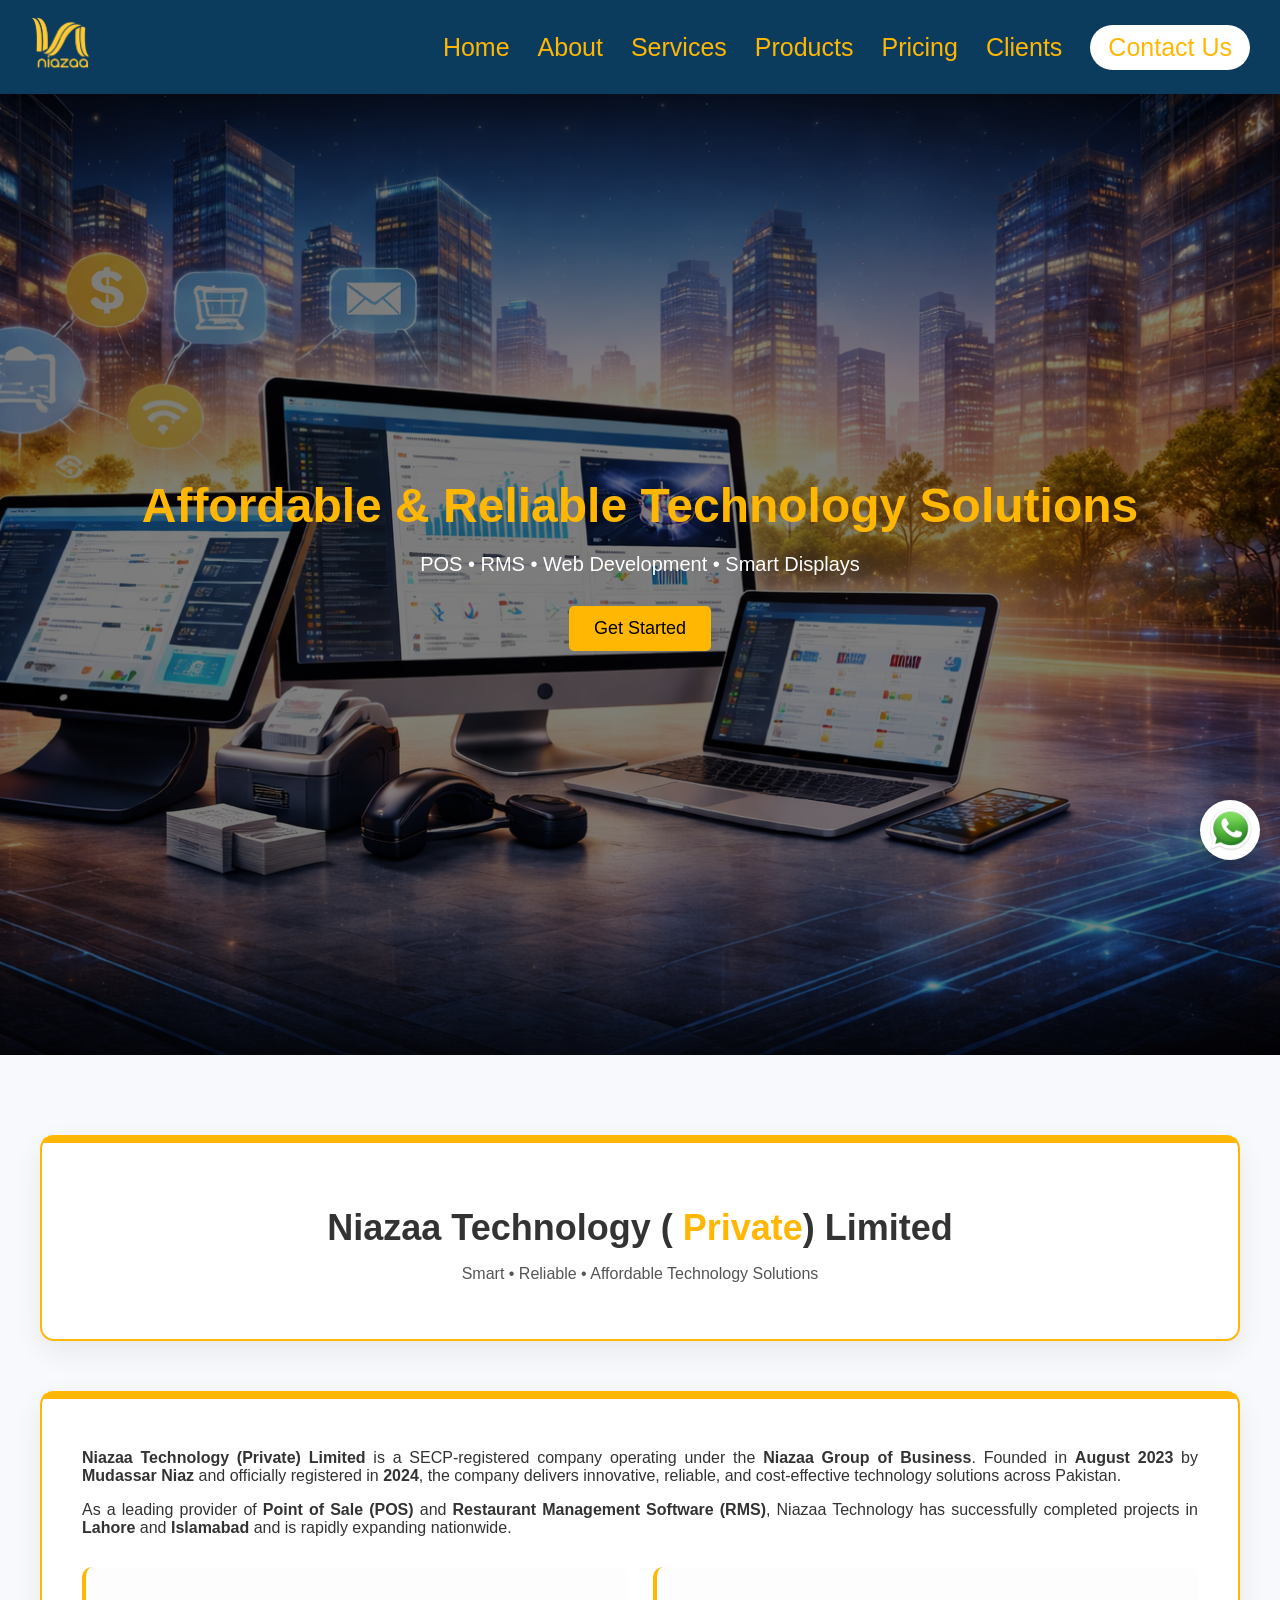
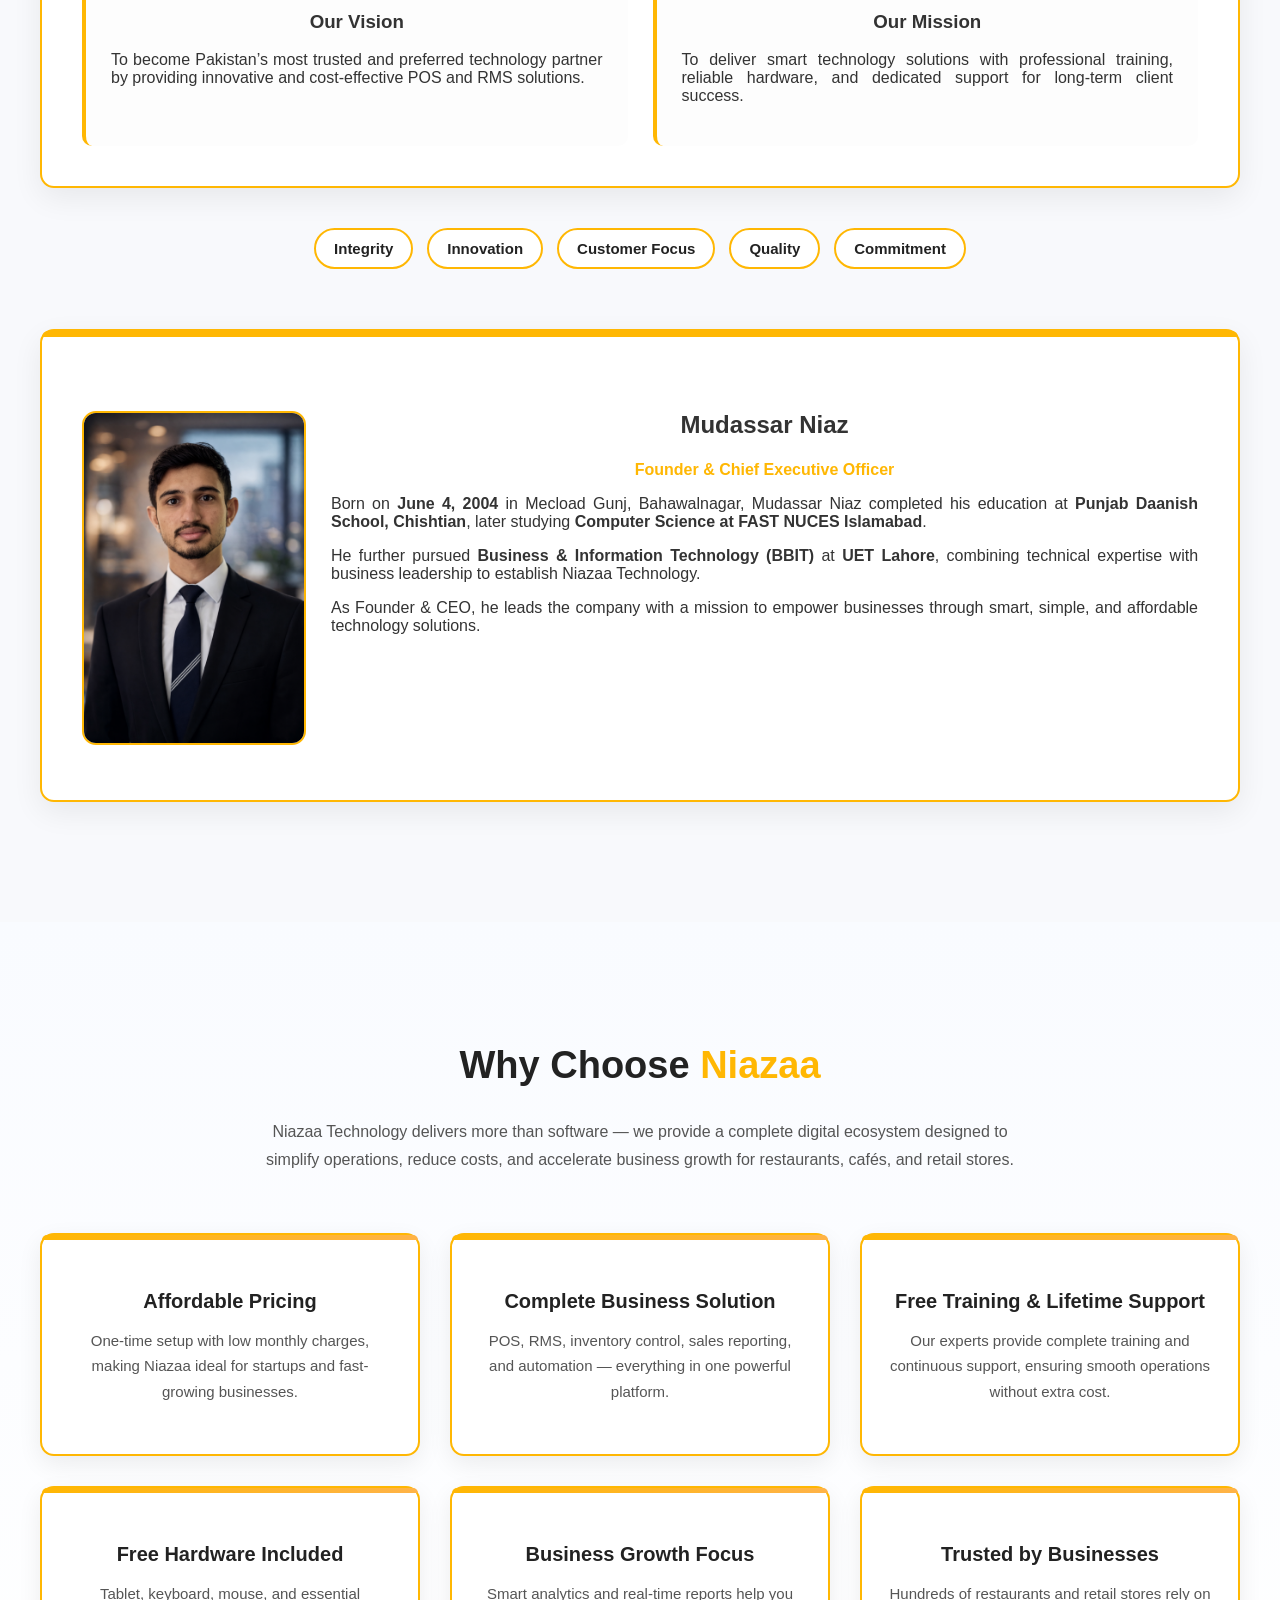
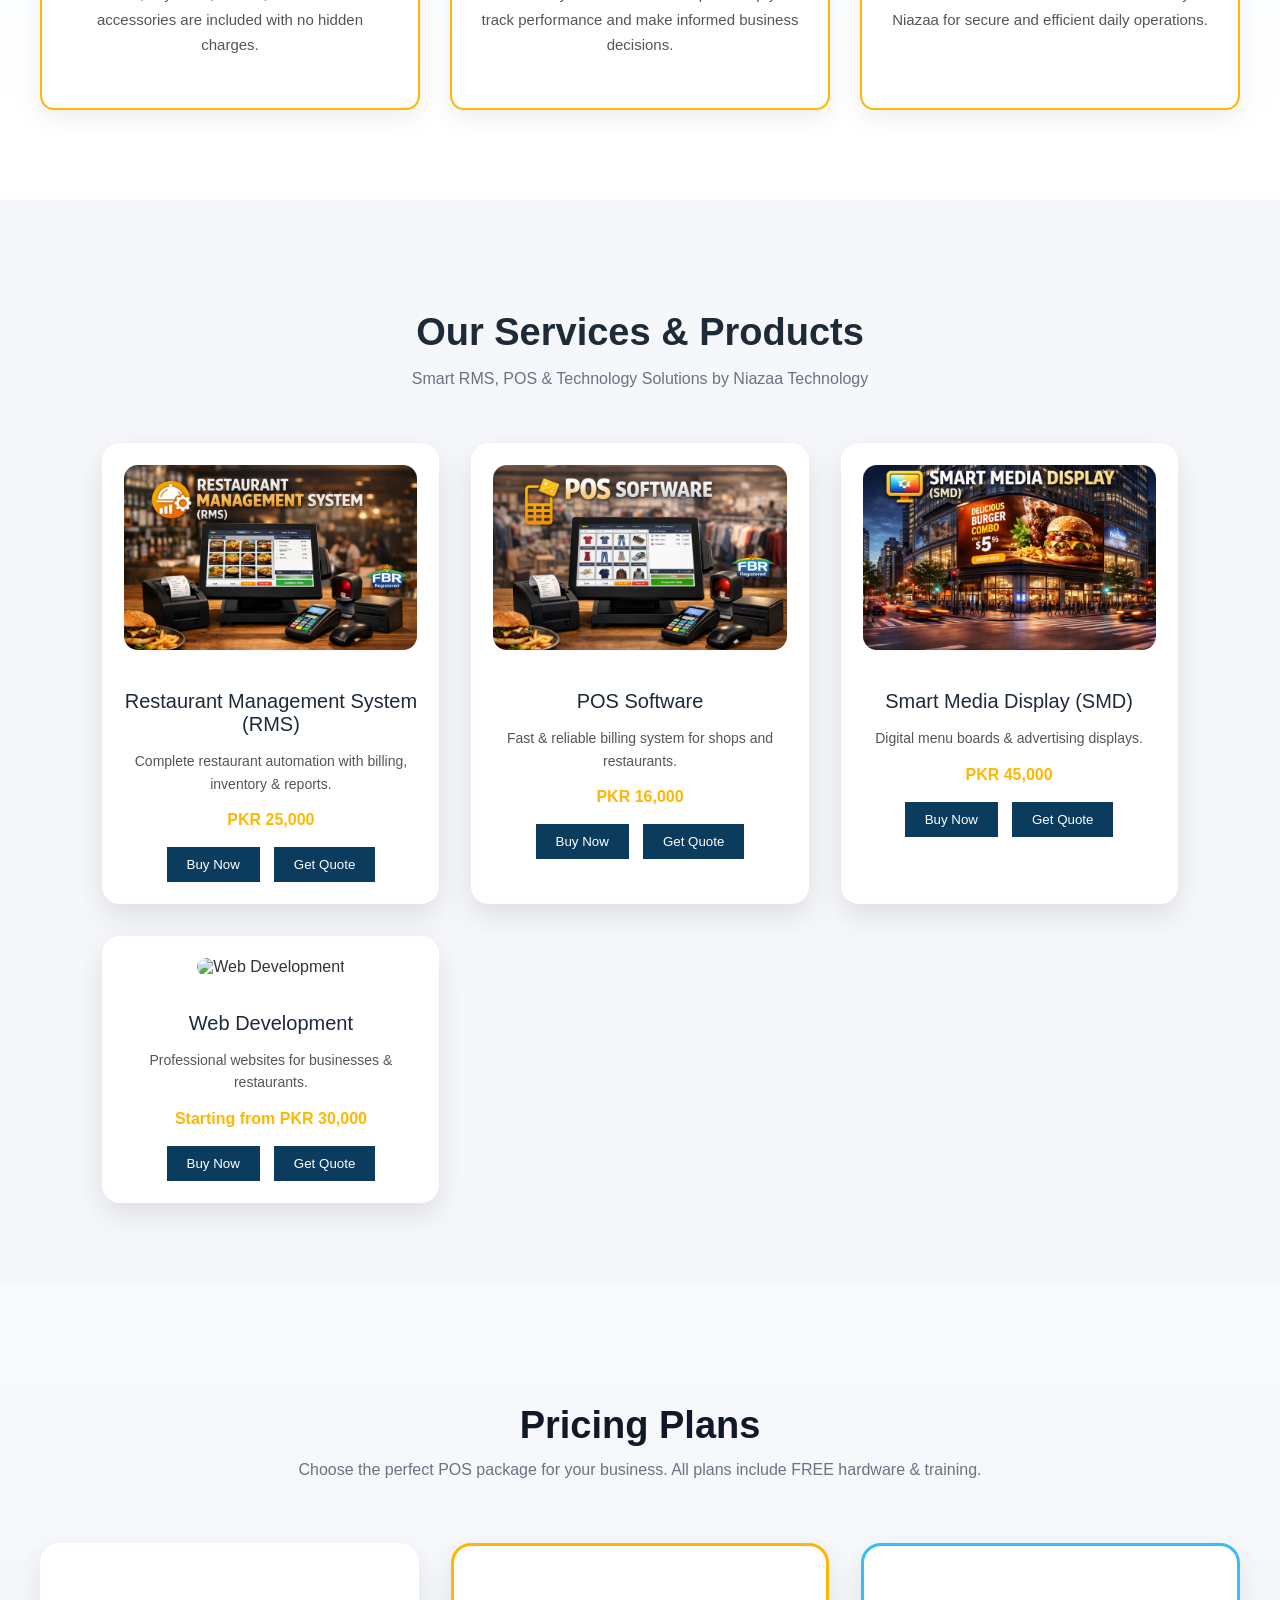
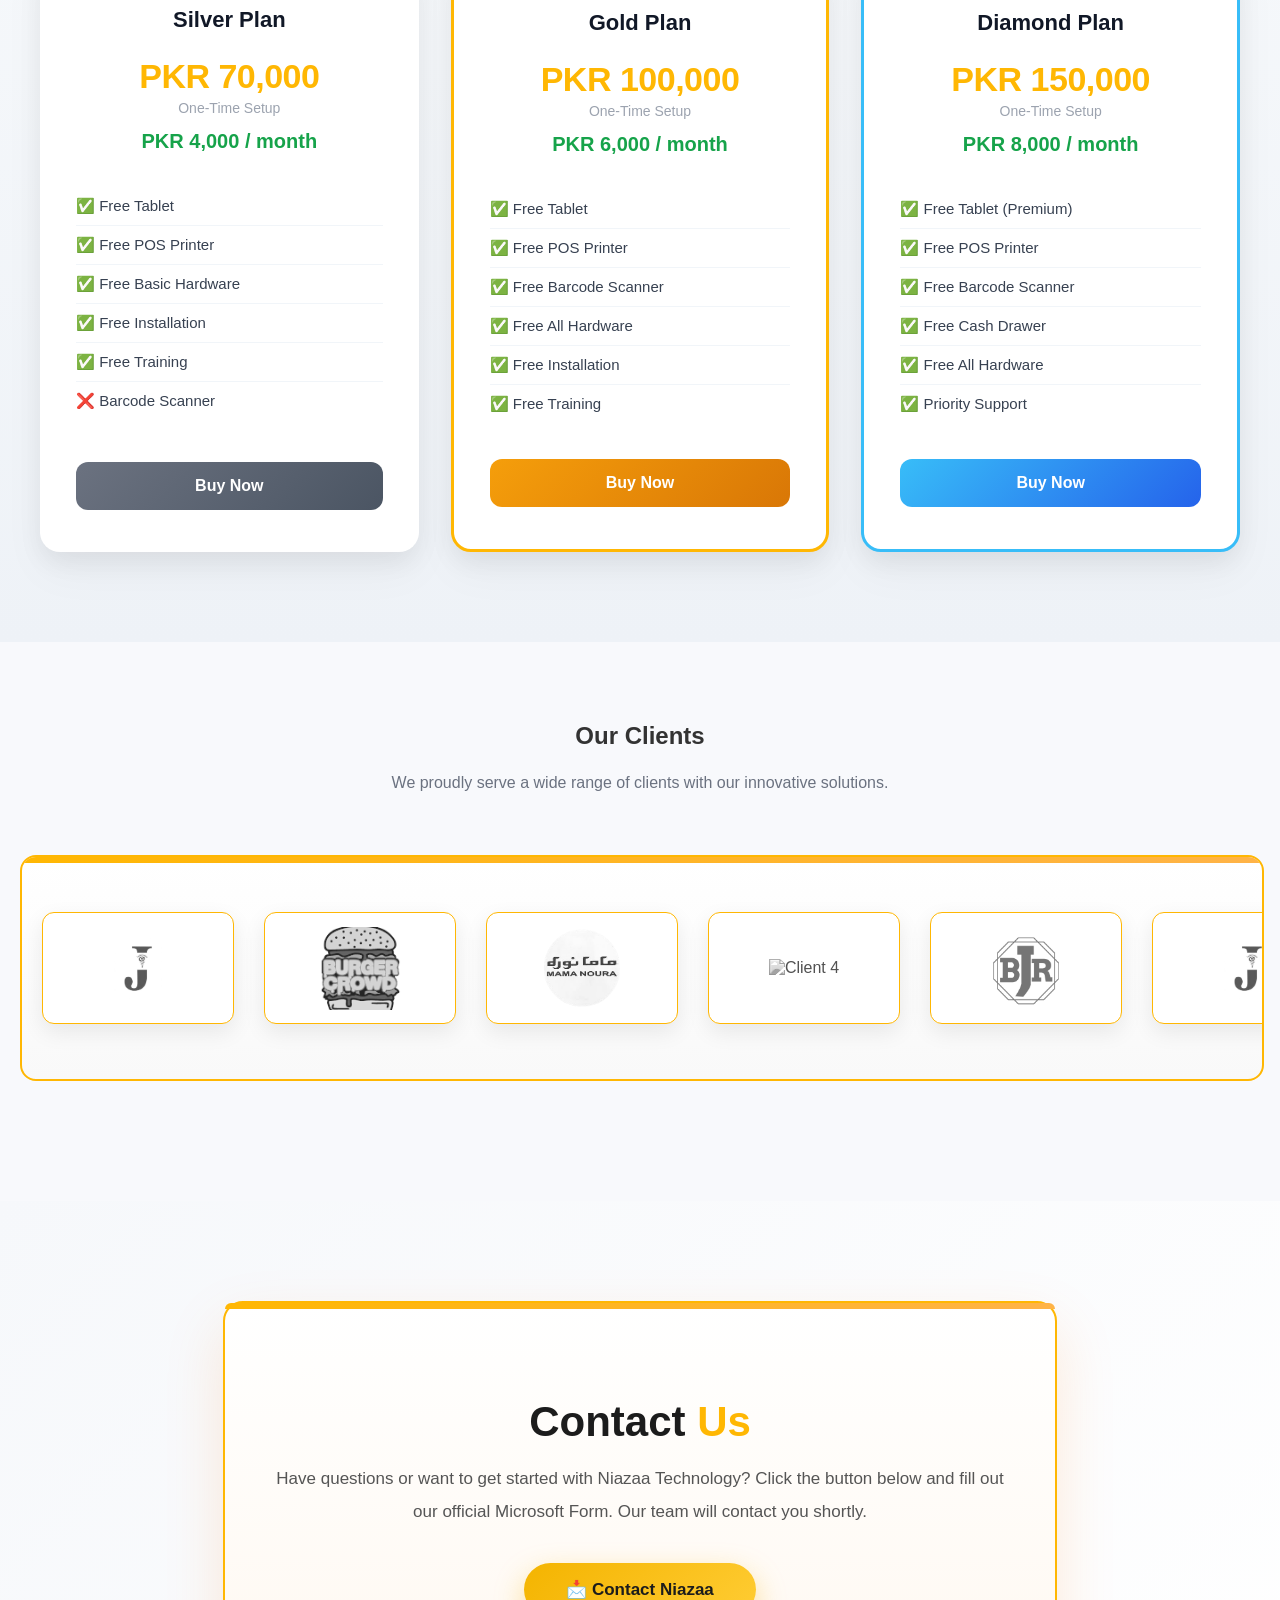
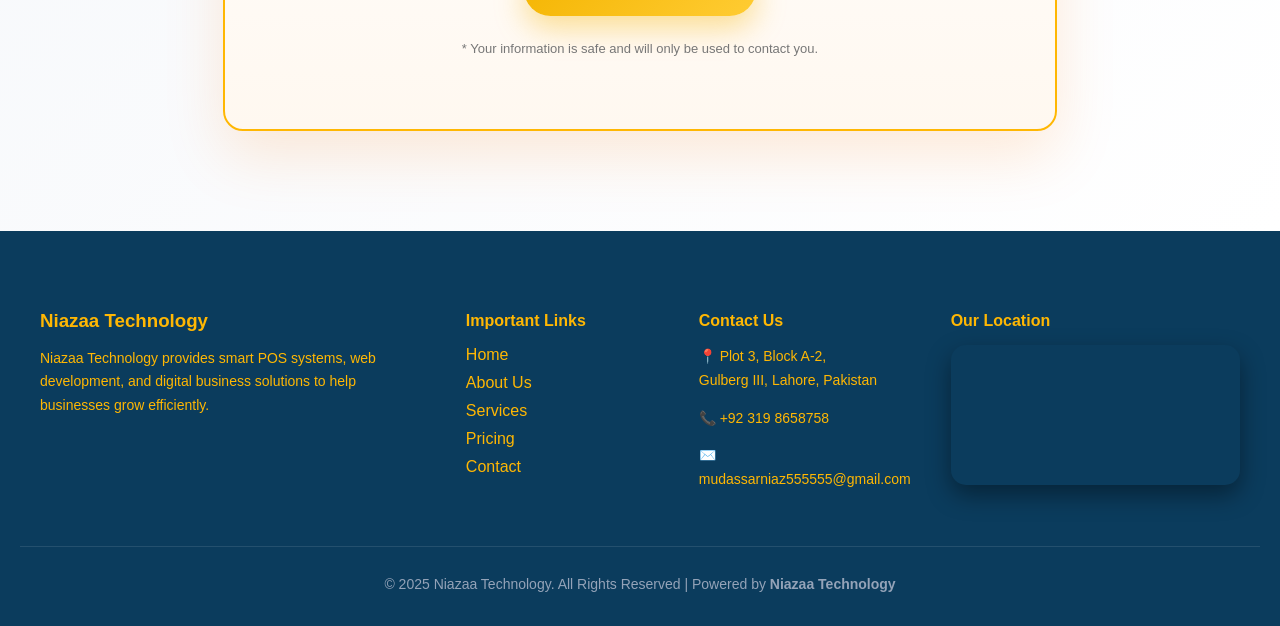
==== commit 1fbacdca: "Update index.html" ====
--- a/index.html
+++ b/index.html
@@ -360,7 +360,7 @@
       <!-- WhatsApp Button -->
       <!-- WhatsApp Button -->
       <a href="https://wa.me/923198658758" class="whatsapp-btn" target="_blank">
-        <img src="whatsapp.png" alt="WhatsApp">
+        <img src="ChatGPT Image Dec 25, 2025, 10_18_26 PM.png" alt="WhatsApp">
       </a>
       <!-- Contact Us Label -->
       <div class="whatsapp-text" id="whatsappText"> Contact Us </div>
@@ -421,3 +421,4 @@
 </html>
 
 
+
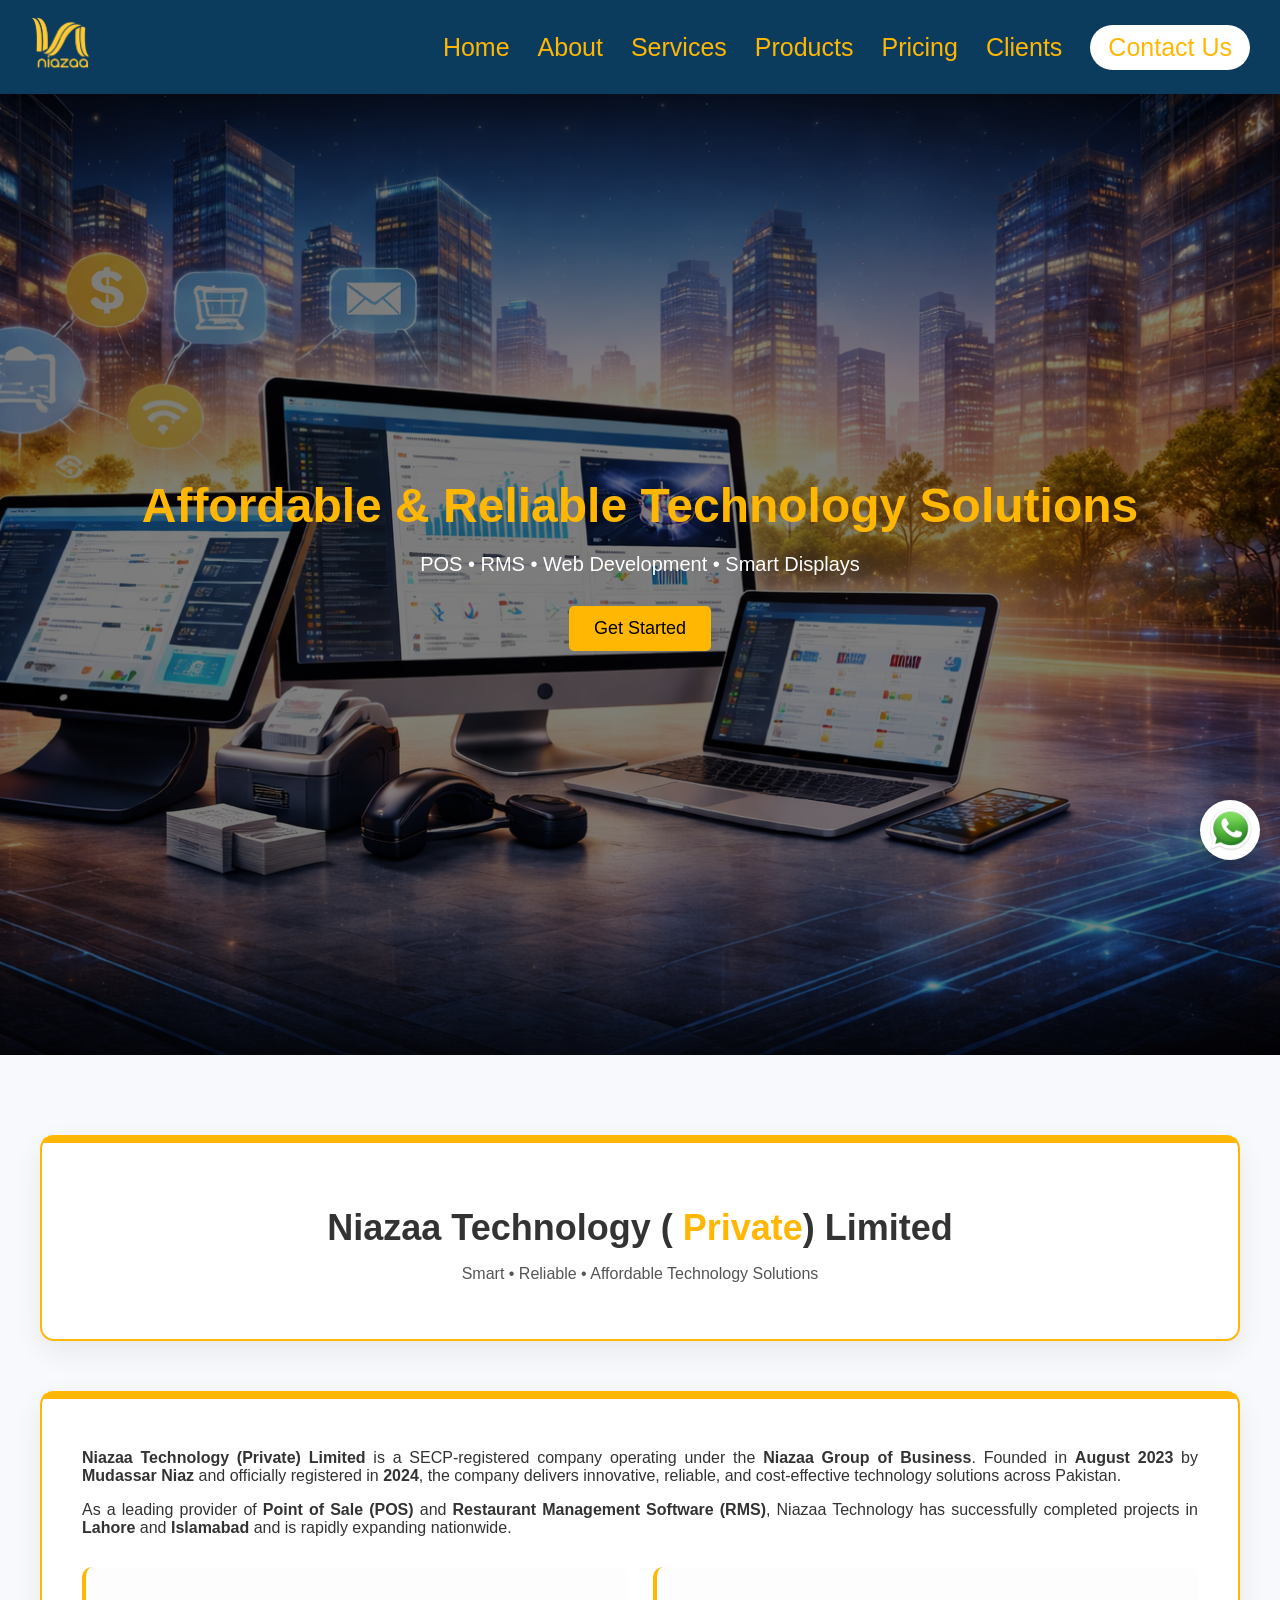
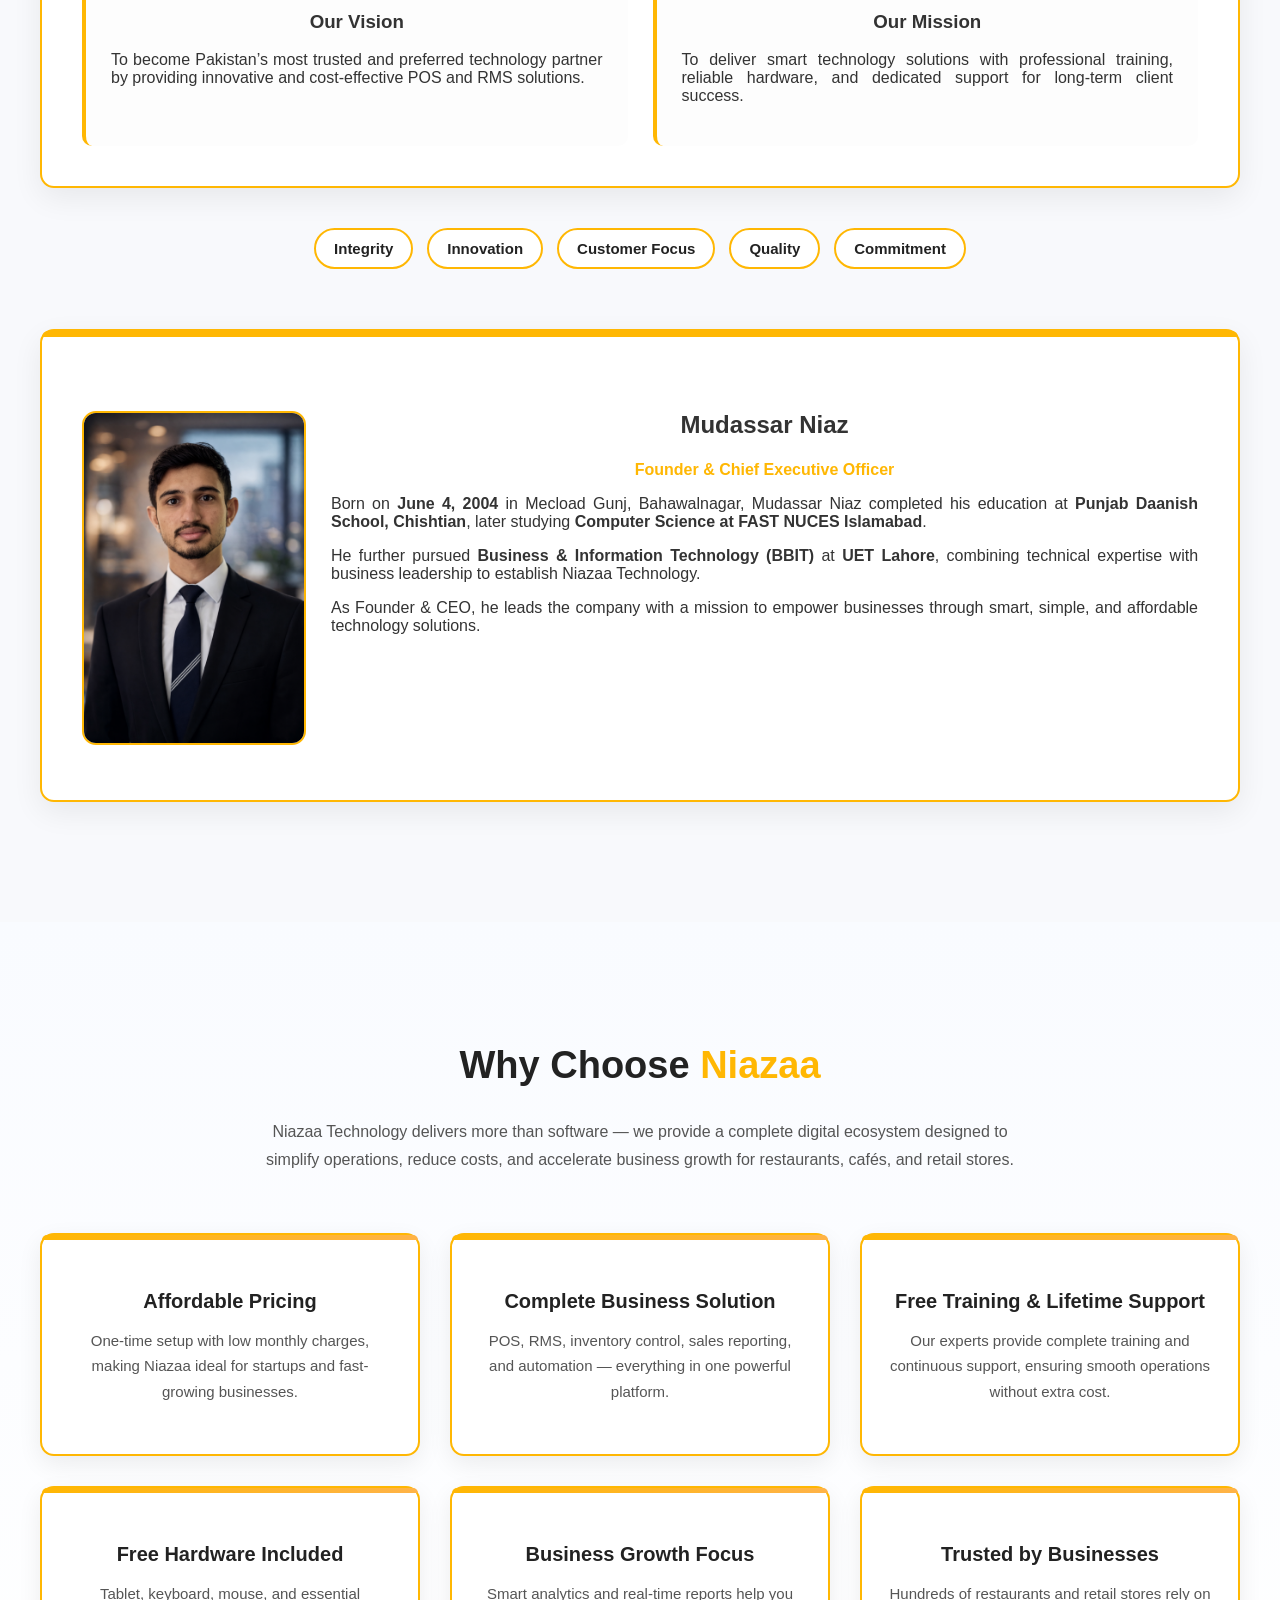
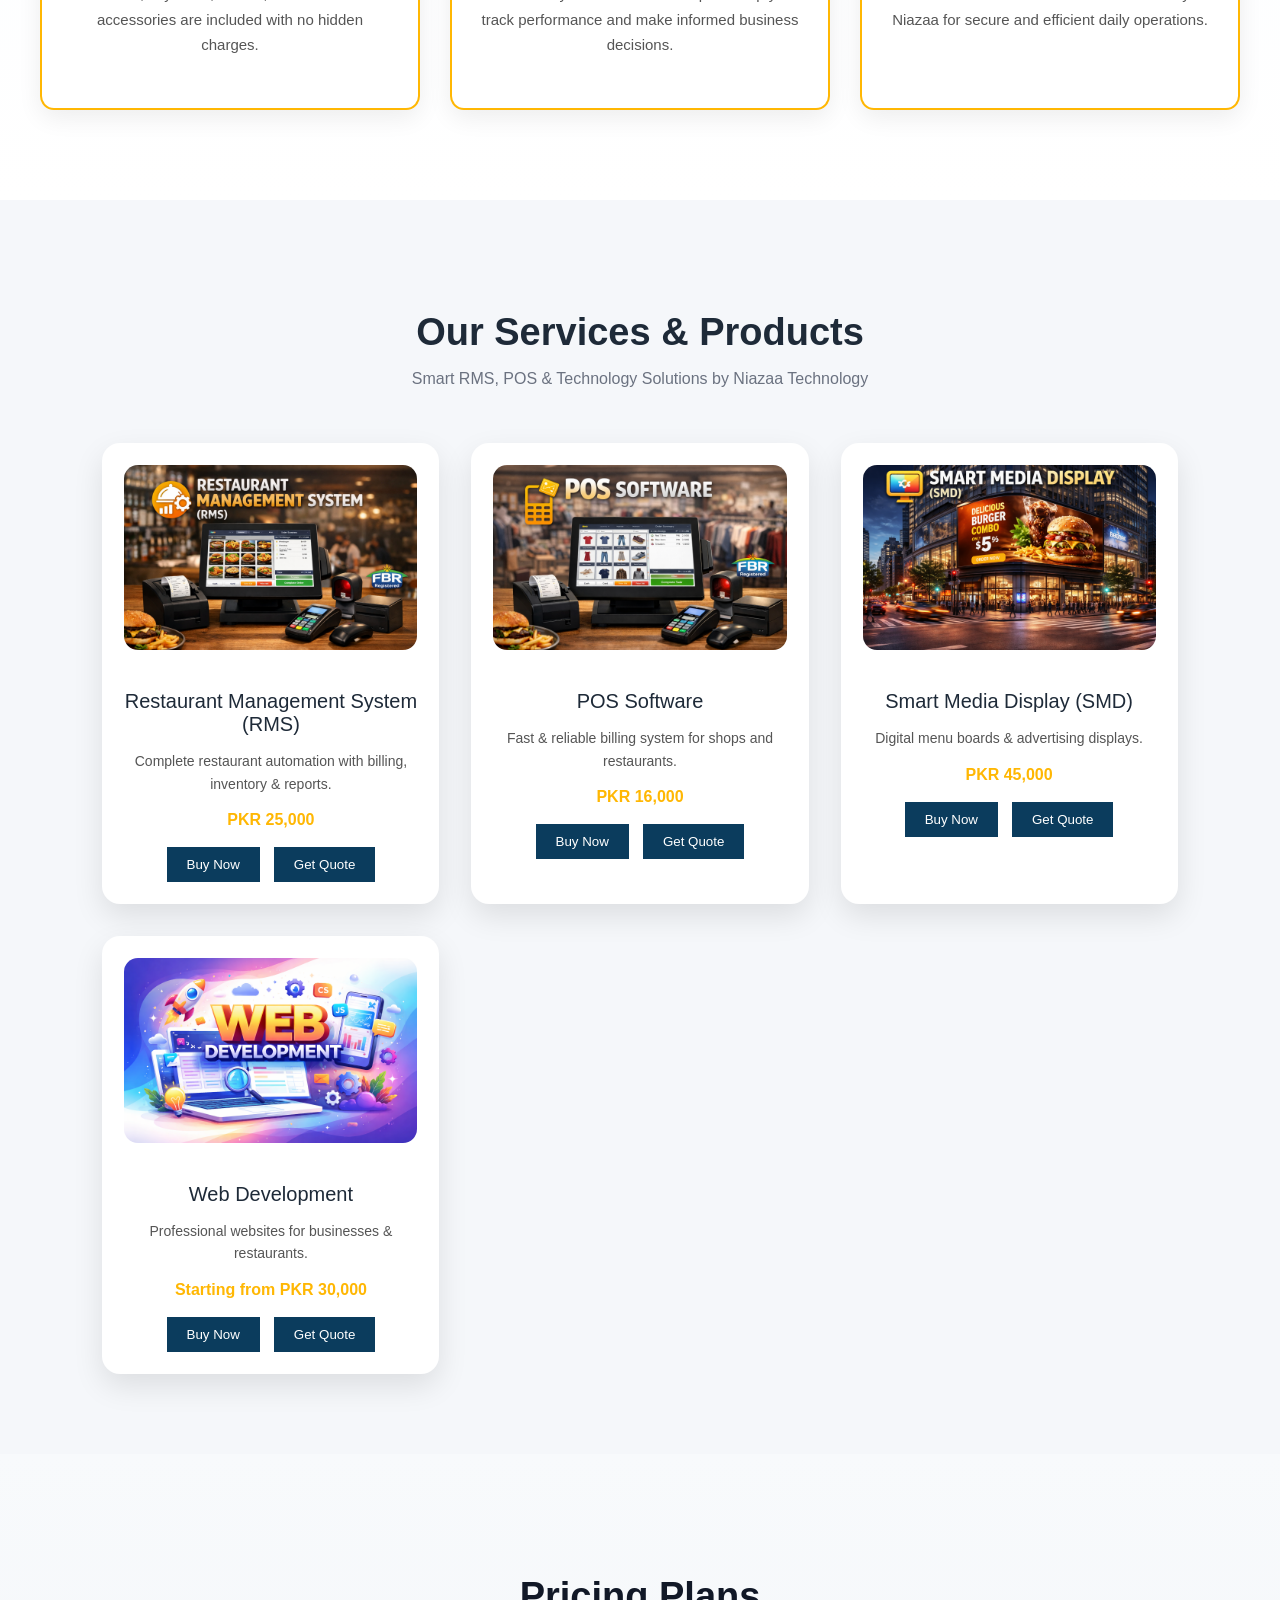
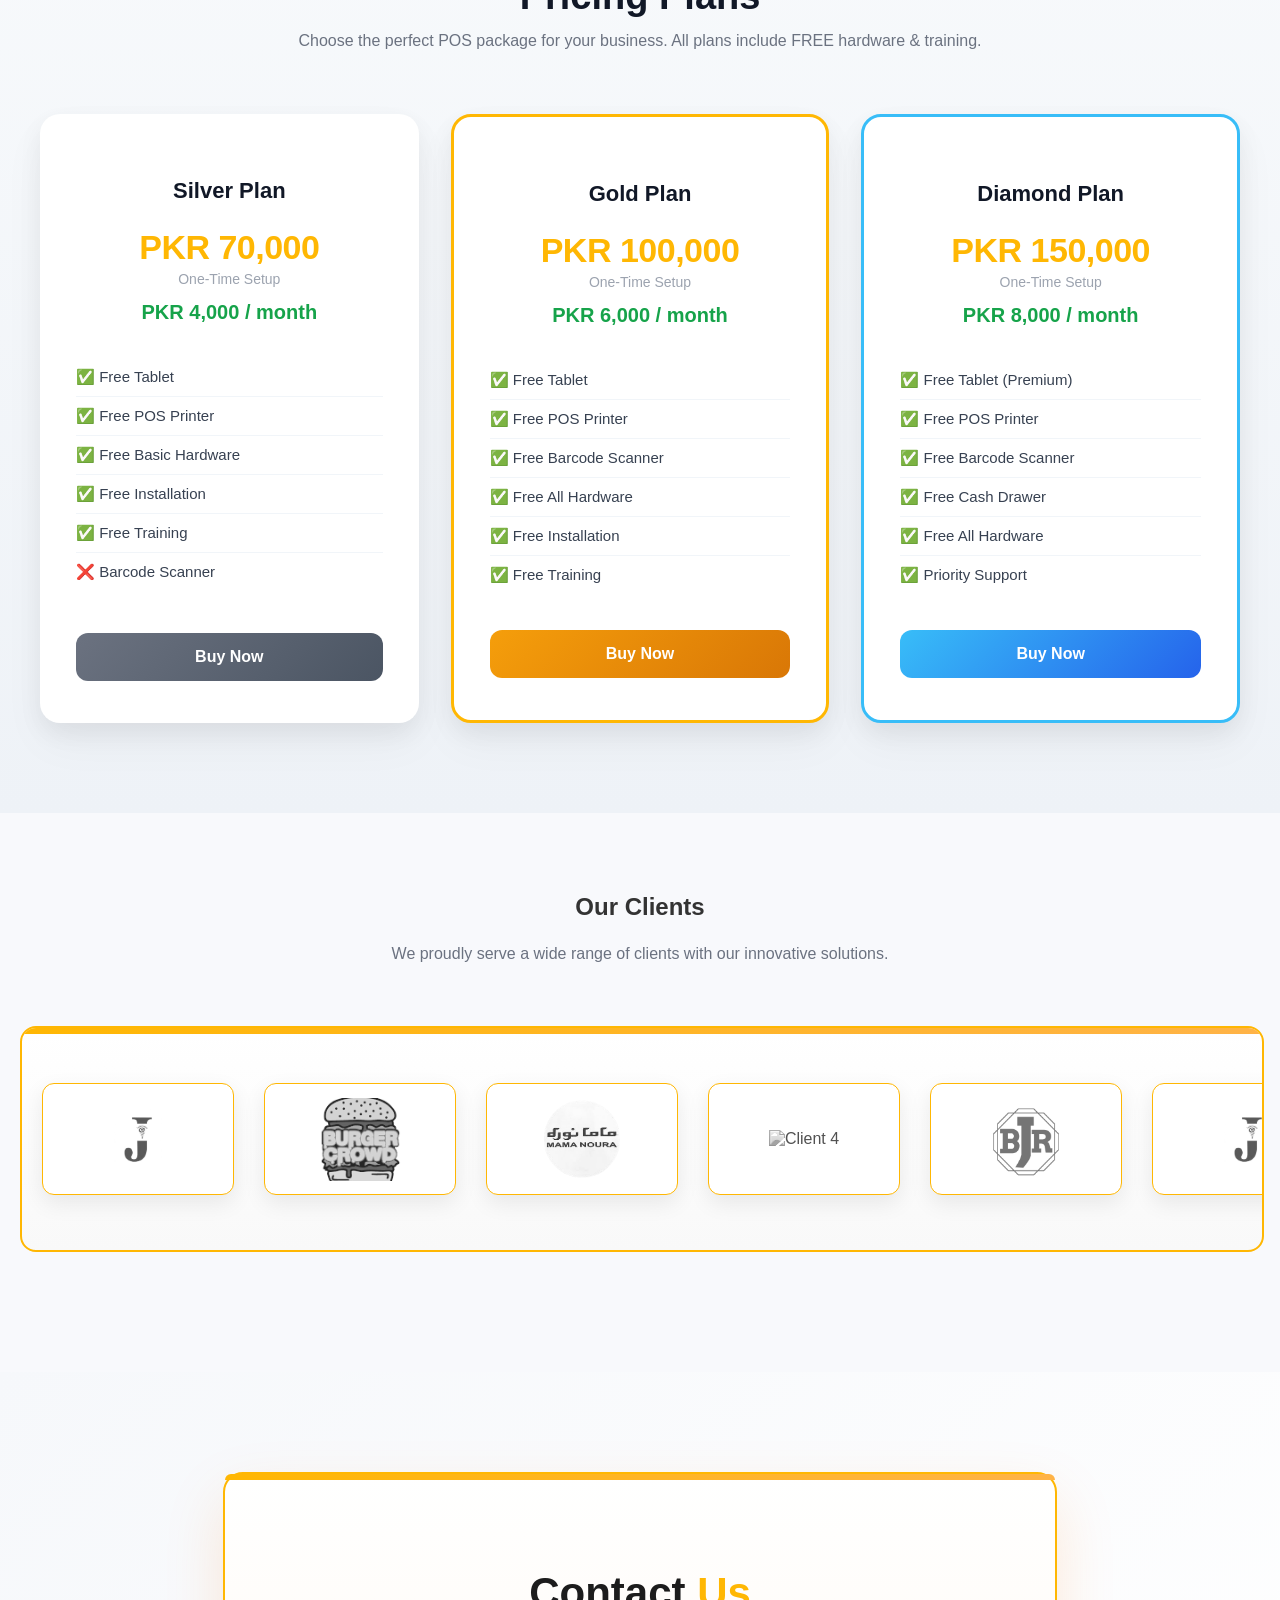
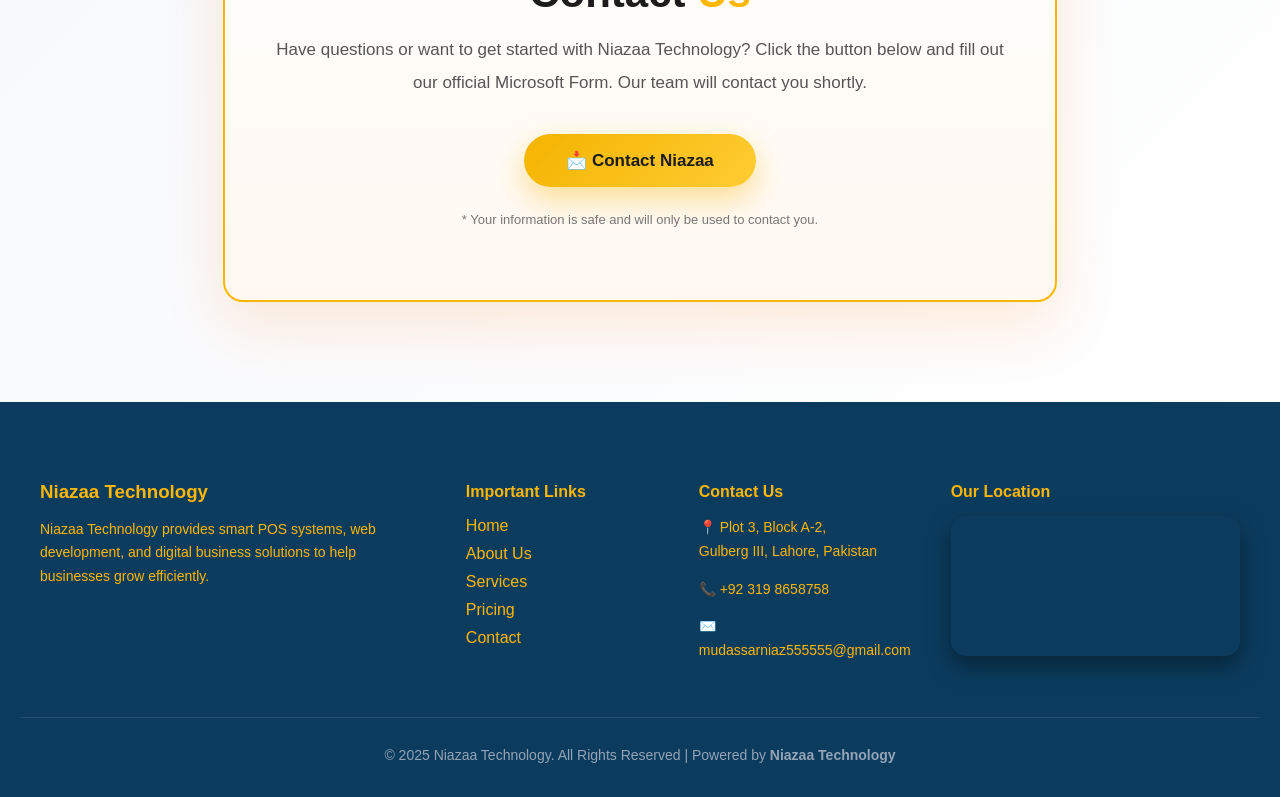
==== commit cef932b9: "Update index.html" ====
--- a/index.html
+++ b/index.html
@@ -234,7 +234,7 @@
           </div>
           <!-- Web Development -->
           <div class="card">
-            <img src="images (1).jpg" alt="Web Development">
+            <img src="ChatGPT Image Jan 1, 2026, 07_14_43 AM.png" alt="Web Development">
             <h3>Web Development</h3>
             <p>Professional websites for businesses & restaurants.</p>
             <span class="price">Starting from PKR 30,000</span>
@@ -422,3 +422,5 @@
 
 
 
+
+
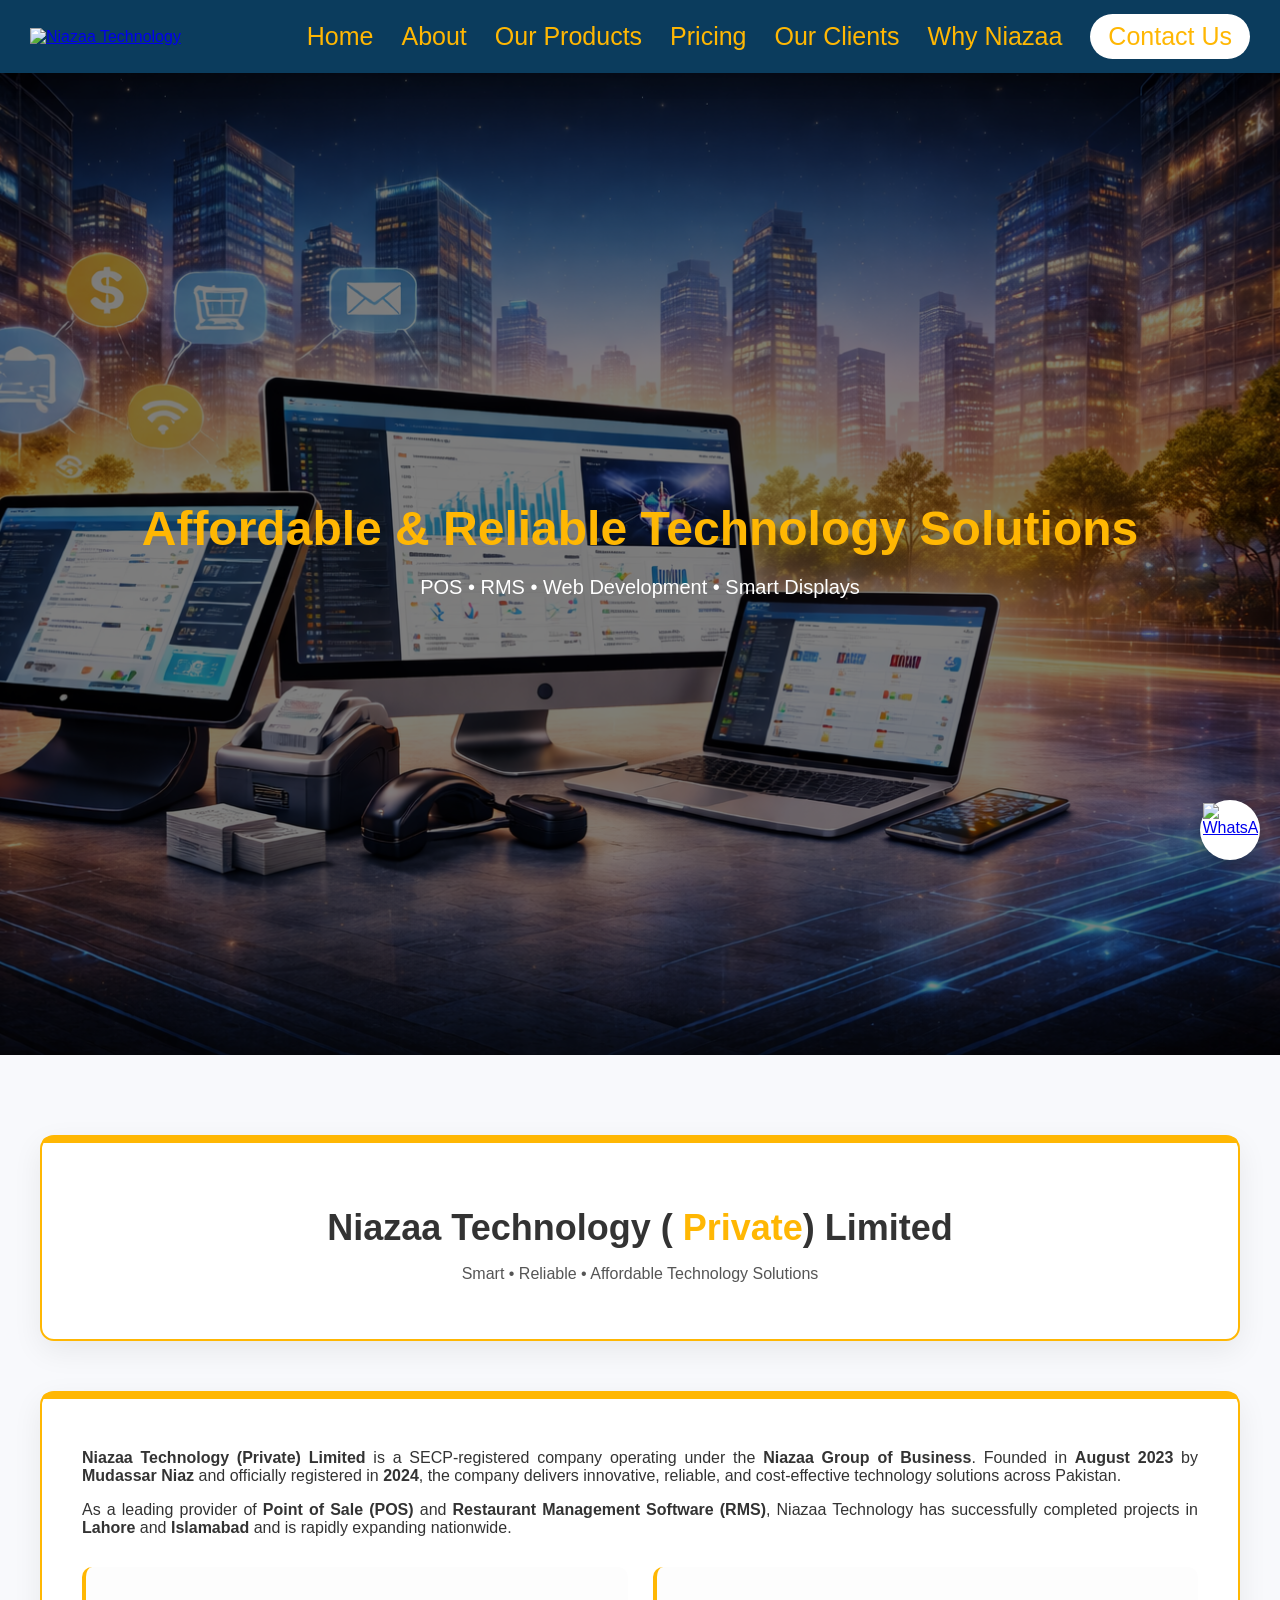
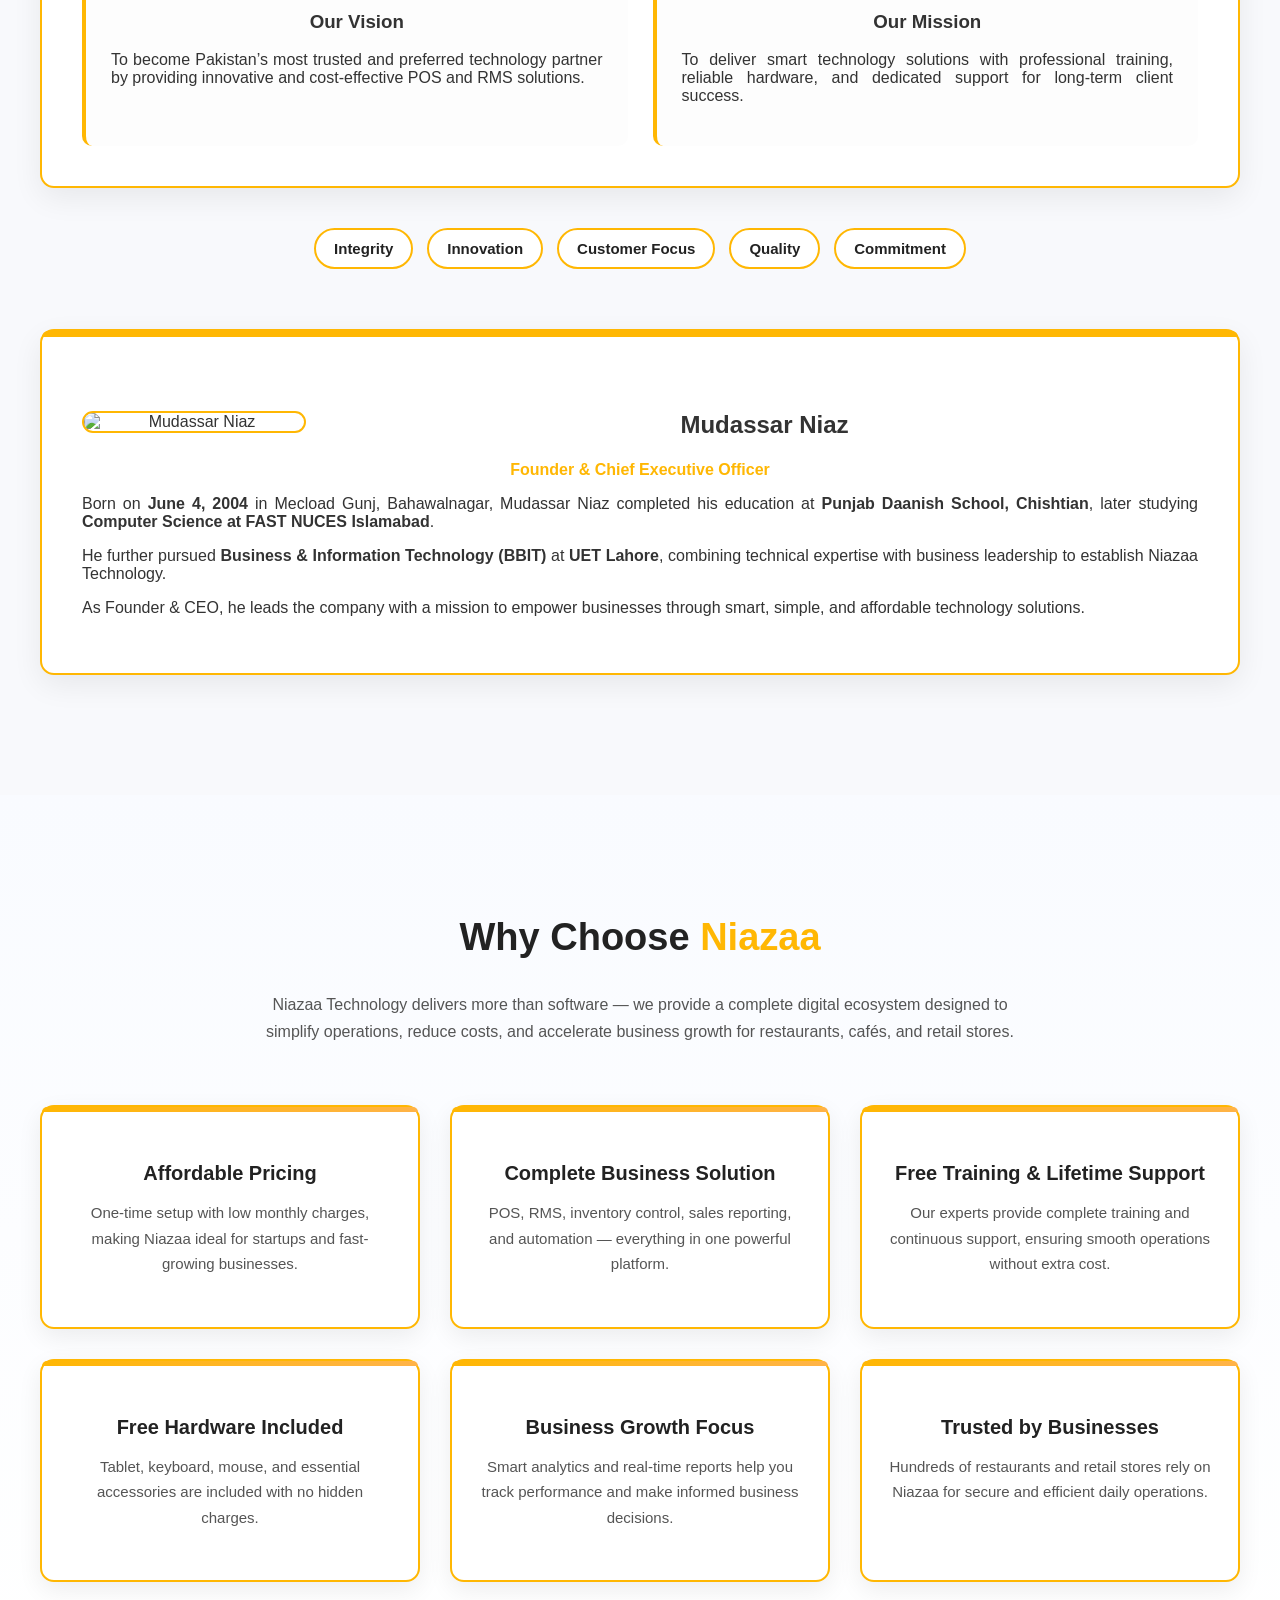
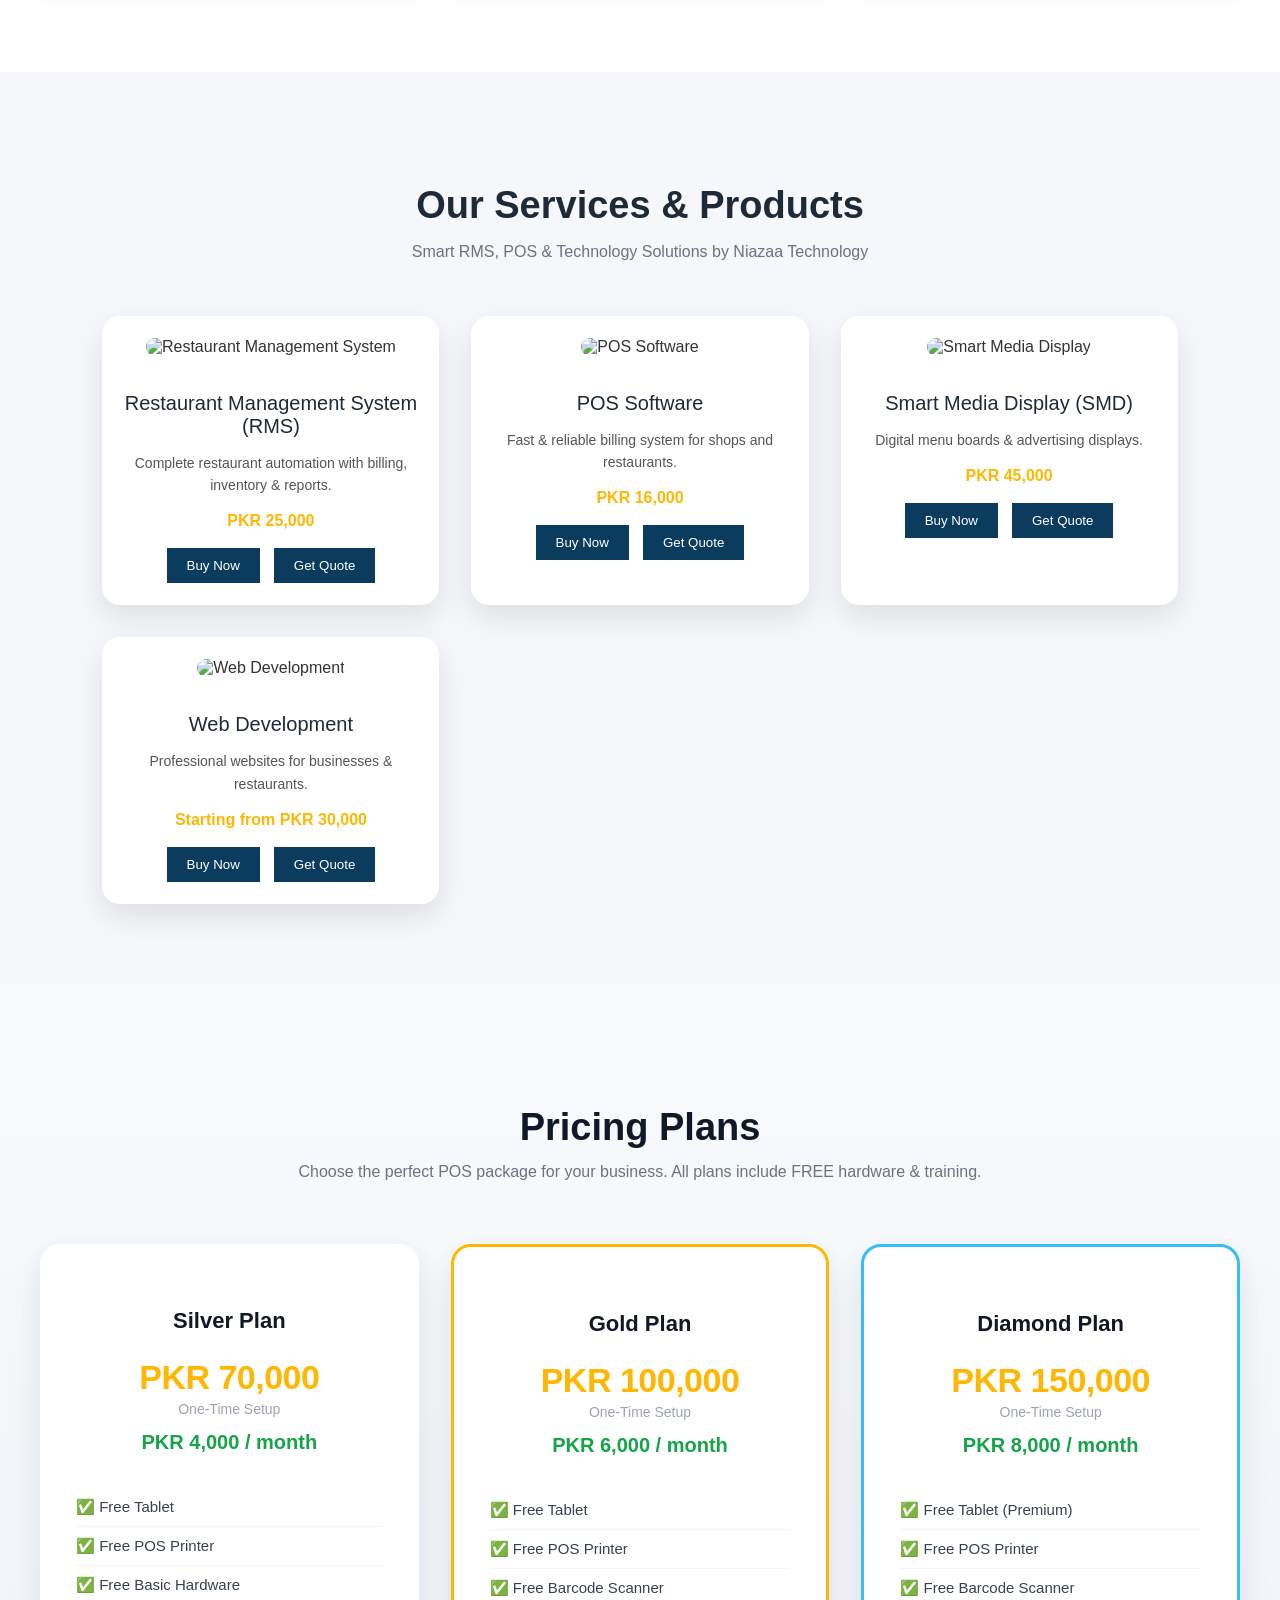
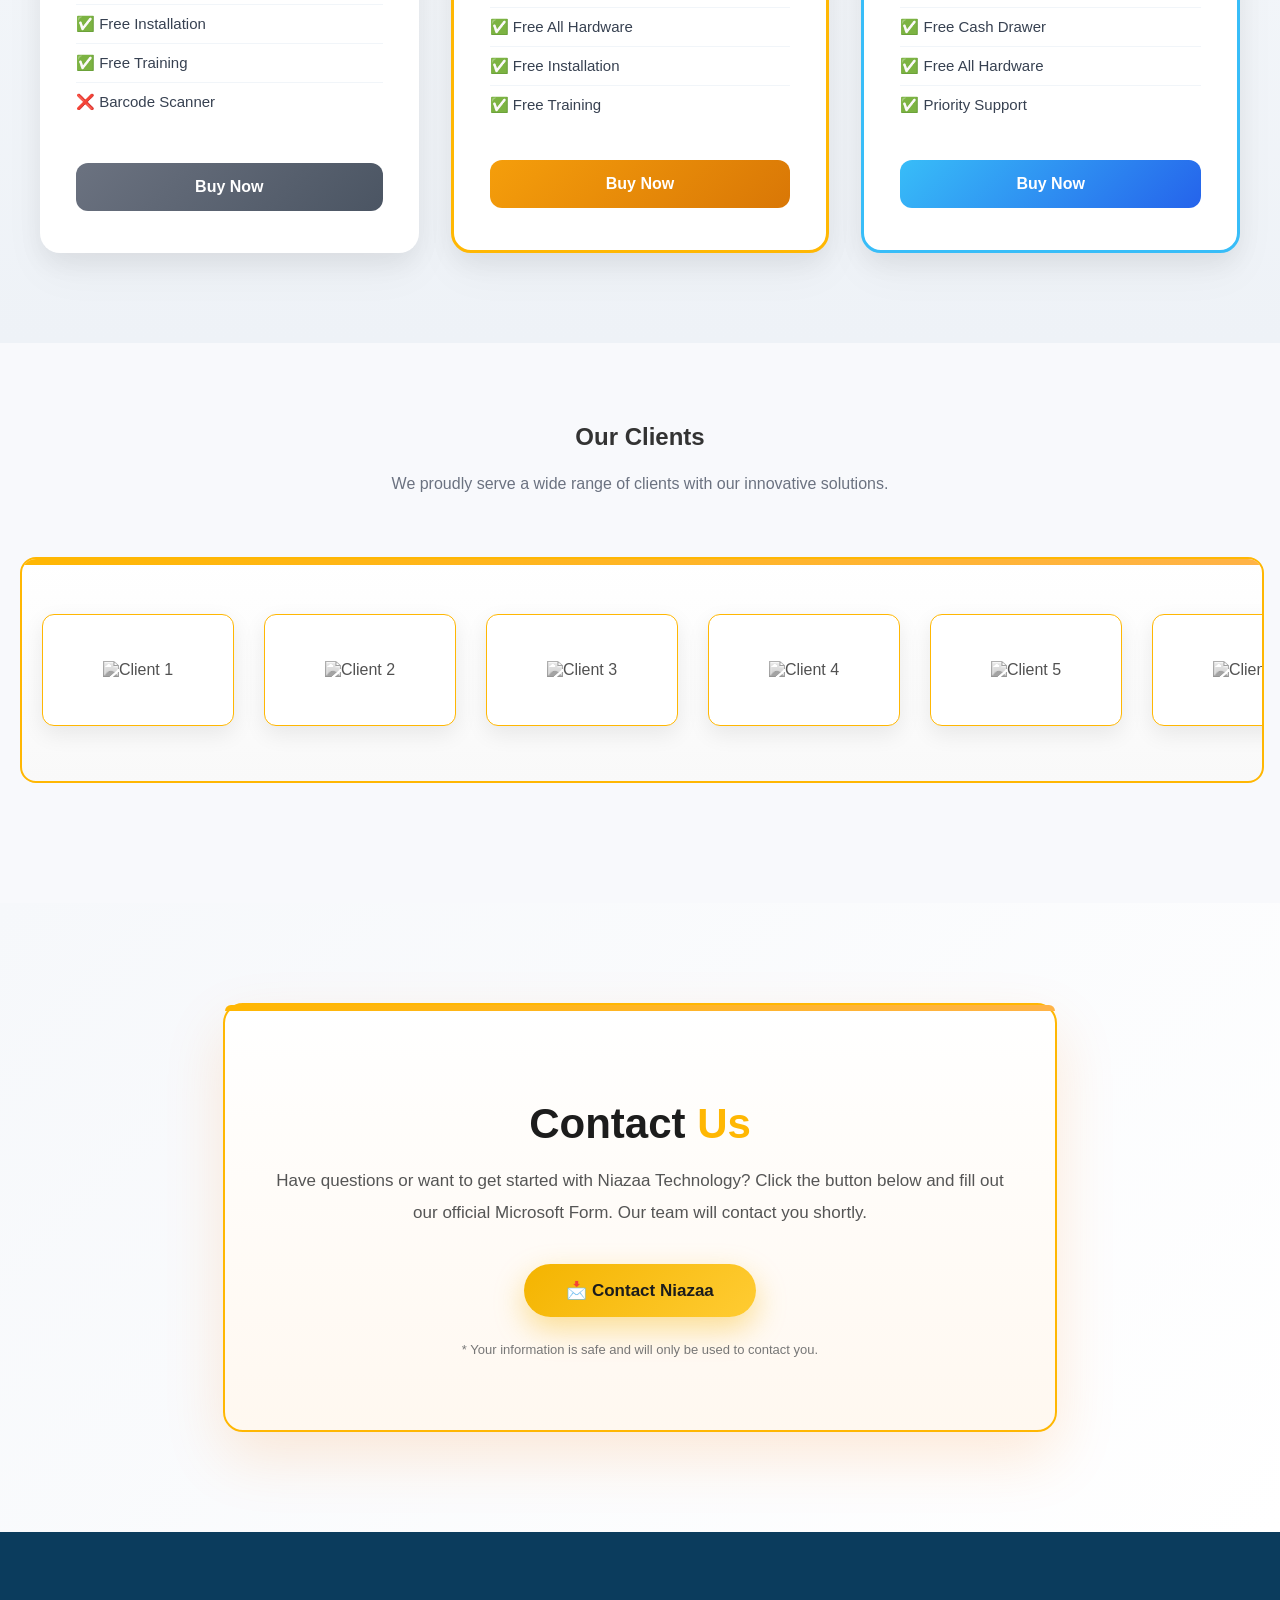
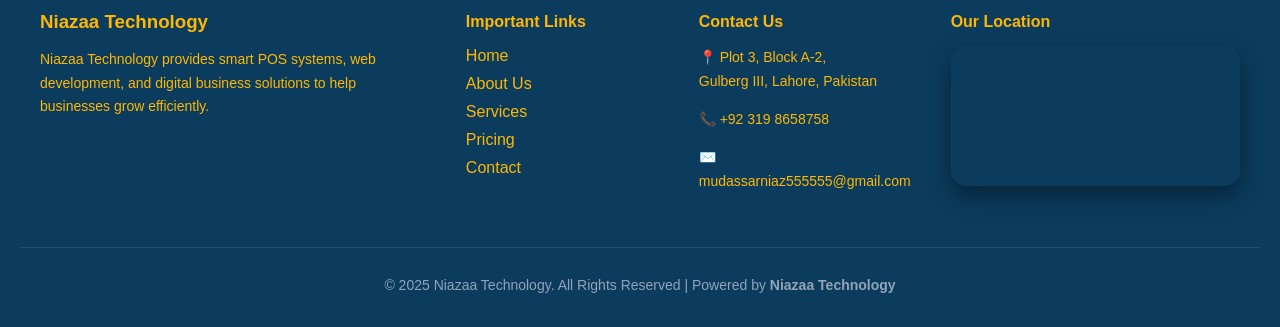
==== commit 42184dc6: "Update index.html" ====
--- a/index.html
+++ b/index.html
@@ -8,12 +8,15 @@
     <link rel="stylesheet" href="niazaa.css">
   </head>
   <body>
+
+
+      
     <!-- Example button -->
     <button onclick="buyNow('POS Software')">Buy Now</button>
     <button onclick="getQuote('RMS')">Get Quote</button>
     <!-- Script must be here, at the end of body -->
     <script>
-      var WHATSAPP_NUMBER = "923198658758";
+      var WHATSAPP_NUMBER = "923098658758";
 
       function openWhatsApp(message) {
         var encodedMessage = encodeURIComponent(message);
@@ -72,36 +75,44 @@
     </script>
     <body>
       <!-- ================= HEADER / NAVBAR ================= -->
-      <header class="pro-navbar">
-        <div class="nav-wrap">
-          <!-- Logo -->
-          <div class="nav-logo">
-            <img src="Copy_of_niazaa_1_yellow.ai__1_-removebg-preview.png" alt="Niazaa Technology">
-          </div>
-          <!-- Navigation -->
-          <nav class="nav-links" id="navLinks">
-            <a href="#home">Home</a>
-            <a href="#about">About</a>
-            <a href="#services">Services</a>
-            <a href="#products">Products</a>
-            <a href="#pricing">Pricing</a>
-            <a href="#clients">Clients</a>
-            <a href="https://wa.me/923198658758" class="nav-btn">Contact Us</a>
-          </nav>
-          <!-- Mobile Menu Icon -->
-          <div class="nav-toggle" onclick="toggleNav()">
-            <span></span>
-            <span></span>
-            <span></span>
-          </div>
-        </div>
-      </header>
+<!-- ================= HEADER / NAVBAR ================= -->
+<header class="pro-navbar">
+  <div class="nav-wrap">
+    <!-- Logo -->
+    <div class="nav-logo">
+      <a href="#home">
+        <img src="images/logo.png" alt="Niazaa Technology">
+      </a>
+    </div>
+
+    <!-- Navigation -->
+    <nav class="nav-links" id="navLinks">
+      <a href="#home">Home</a>
+      <a href="#about">About</a>
+      
+      <a href="#services-products">Our Products</a>
+      <a href="#pricing">Pricing</a>
+      <a href="#clients"> Our Clients</a>
+      <a href="#why-niazaa">Why Niazaa</a>
+      <a href="#contact-us" class="nav-btn">Contact Us</a>
+    </nav>
+
+    <!-- Mobile Menu Icon -->
+    <div class="nav-toggle" onclick="toggleNav()">
+      <span></span>
+      <span></span>
+      <span></span>
+    </div>
+  </div>
+</header>
+
+
       <section id="home" class="home">
         <div class="home-overlay">
           <div class="home-content">
             <h1>Affordable & Reliable Technology Solutions</h1>
             <p>POS • RMS • Web Development • Smart Displays</p>
-            <button onclick="welcome()">Get Started</button>
+            
           </div>
         </div>
       </section>
@@ -146,7 +157,7 @@
         <!-- CEO SECTION -->
         <div class="about-box reveal">
           <div class="ceo-wrap">
-            <img src="ceo.png" class="ceo-image-float" alt="Mudassar Niaz">
+            <img src="C:\Users\POSX\Desktop\niazaa\images\ceo.png" class="ceo-image-float" alt="Mudassar Niaz">
             <h2>Mudassar Niaz</h2>
             <h4>Founder & Chief Executive Officer</h4>
             <p class="justify"> Born on <strong>June 4, 2004</strong> in Mecload Gunj, Bahawalnagar, Mudassar Niaz completed his education at <strong>Punjab Daanish School, Chishtian</strong>, later studying <strong>Computer Science at FAST NUCES Islamabad</strong>. </p>
@@ -195,13 +206,14 @@
         </div>
       </section>
       <!-- ================= SERVICES & PRODUCTS ================= -->
-      <section class="services-products">
-        <h2>Our Services & Products</h2>
-        <p class="section-subtitle"> Smart RMS, POS & Technology Solutions by Niazaa Technology </p>
+      <section id="services-products" class="services-products">
+  <h2>Our Services & Products</h2>
+  <p class="section-subtitle"> Smart RMS, POS & Technology Solutions by Niazaa Technology </p>
+
         <div class="card-grid">
           <!-- RMS -->
           <div class="card">
-            <img src="ChatGPT Image Jan 1, 2026, 12_16_41 AM.png" alt="Restaurant Management System">
+            <img src="C:\Users\POSX\Desktop\niazaa\images\pos.png" alt="Restaurant Management System">
             <h3>Restaurant Management System (RMS)</h3>
             <p>Complete restaurant automation with billing, inventory & reports.</p>
             <span class="price">PKR 25,000</span>
@@ -212,7 +224,7 @@
           </div>
           <!-- POS -->
           <div class="card">
-            <img src="ChatGPT Image Jan 1, 2026, 12_20_22 AM.png" alt="POS Software">
+            <img src="C:\Users\POSX\Desktop\niazaa\images\rms.png" alt="POS Software">
             <h3>POS Software</h3>
             <p>Fast & reliable billing system for shops and restaurants.</p>
             <span class="price">PKR 16,000</span>
@@ -223,7 +235,7 @@
           </div>
           <!-- Smart Media Display -->
           <div class="card">
-            <img src="ChatGPT Image Jan 1, 2026, 12_28_47 AM.png" alt="Smart Media Display">
+            <img src="C:\Users\POSX\Desktop\niazaa\images\smd.png" alt="Smart Media Display">
             <h3>Smart Media Display (SMD)</h3>
             <p>Digital menu boards & advertising displays.</p>
             <span class="price">PKR 45,000</span>
@@ -234,7 +246,7 @@
           </div>
           <!-- Web Development -->
           <div class="card">
-            <img src="ChatGPT Image Jan 1, 2026, 07_14_43 AM.png" alt="Web Development">
+            <img src="C:\Users\POSX\Desktop\niazaa\images\web.png" alt="Web Development">
             <h3>Web Development</h3>
             <p>Professional websites for businesses & restaurants.</p>
             <span class="price">Starting from PKR 30,000</span>
@@ -313,39 +325,52 @@
         <div class="client-slider-wrapper">
           <div class="client-slider">
             <div class="slide">
-              <img src="Juicy_Juice_Logo_HD (1).png" alt="Client 1">
-            </div>
-            <div class="slide">
-              <img src="images (1).png" alt="Client 2">
-            </div>
-            <div class="slide">
-              <img src="download__2_-removebg-preview.png" alt="Client 3">
-            </div>
-            <div class="slide">
-              <img src="download (1).jpg" alt="Client 4">
-            </div>
-            <div class="slide">
-              <img src="BJR Logo.png" alt="Client 5">
+              <img src="C:\Users\POSX\Desktop\niazaa\images\bjr.png" alt="Client 1">
+            </div>
+            <div class="slide">
+              <img src="images/burger.png" alt="Client 2">
+            </div>
+            <div class="slide">
+              <img src="C:\Users\POSX\Desktop\niazaa\images\jaidi.png" alt="Client 3">
+            </div>
+            <div class="slide">
+              <img src="C:\Users\POSX\Desktop\niazaa\images\lasani.jpg" alt="Client 4">
+            </div>
+            <div class="slide">
+              <img src="C:\Users\POSX\Desktop\niazaa\images\nora.png" alt="Client 5">
             </div>
             <!-- Duplicate slides for infinite scroll effect -->
-             <div class="slide">
-              <img src="Juicy_Juice_Logo_HD (1).png" alt="Client 1">
-            </div>
-            <div class="slide">
-              <img src="images (1).png" alt="Client 2">
-            </div>
-            <div class="slide">
-              <img src="download__2_-removebg-preview.png" alt="Client 3">
-            </div>
-            <div class="slide">
-              <img src="download (1).jpg" alt="Client 4">
-            </div>
-            <div class="slide">
-              <img src="BJR Logo.png" alt="Client 5">
-            </div> 
-        </div>
-      </section>
-      <!-- ================= CONTACT US ================= -->
+            <div class="slide">
+              <img src="C:\Users\POSX\Desktop\niazaa\images\bjr.png" alt="Client 1">
+            </div>
+            <div class="slide">
+              <img src="images/burger.png" alt="Client 2">
+            </div>
+            <div class="slide">
+              <img src="C:\Users\POSX\Desktop\niazaa\images\jaidi.png" alt="Client 3">
+            </div>
+            <div class="slide">
+              <img src="C:\Users\POSX\Desktop\niazaa\images\lasani.jpg" alt="Client 4">
+            </div>
+            <div class="slide">
+              <img src="C:\Users\POSX\Desktop\niazaa\images\nora.png" alt="Client 5">
+            </div>
+          </div>
+        </div>
+      </section>
+
+    
+      <!-- WhatsApp Floating Button -->
+ 
+      <a href="https://wa.me/923198658758" class="whatsapp-btn" target="_blank">
+        <img src="C:\Users\POSX\Desktop\niazaa\images\whatsapp.png" alt="WhatsApp">
+      </a>
+      <!-- Contact Us Label -->
+      <div class="whatsapp-text" id="whatsappText"> Contact Us </div>
+
+
+
+<!-- ================= CONTACT US ================= -->
       <section id="contact-us" class="contact-section">
         <div class="contact-container reveal">
           <h2>Contact <span>Us</span>
@@ -355,15 +380,6 @@
           <p class="contact-note"> * Your information is safe and will only be used to contact you. </p>
         </div>
       </section>
-      <!-- WhatsApp Floating Button -->
-      <!-- WhatsApp Button -->
-      <!-- WhatsApp Button -->
-      <!-- WhatsApp Button -->
-      <a href="https://wa.me/923198658758" class="whatsapp-btn" target="_blank">
-        <img src="ChatGPT Image Dec 25, 2025, 10_18_26 PM.png" alt="WhatsApp">
-      </a>
-      <!-- Contact Us Label -->
-      <div class="whatsapp-text" id="whatsappText"> Contact Us </div>
       <footer class="dark-footer">
         <div class="footer-container">
           <!-- About -->
@@ -392,6 +408,10 @@
               </li>
             </ul>
           </div>
+
+
+
+          
           <!-- Contact Info -->
           <div class="footer-column">
             <h4>Contact Us</h4>
@@ -419,8 +439,3 @@
       <script src="niazaa.js"></script>
     </body>
 </html>
-
-
-
-
-
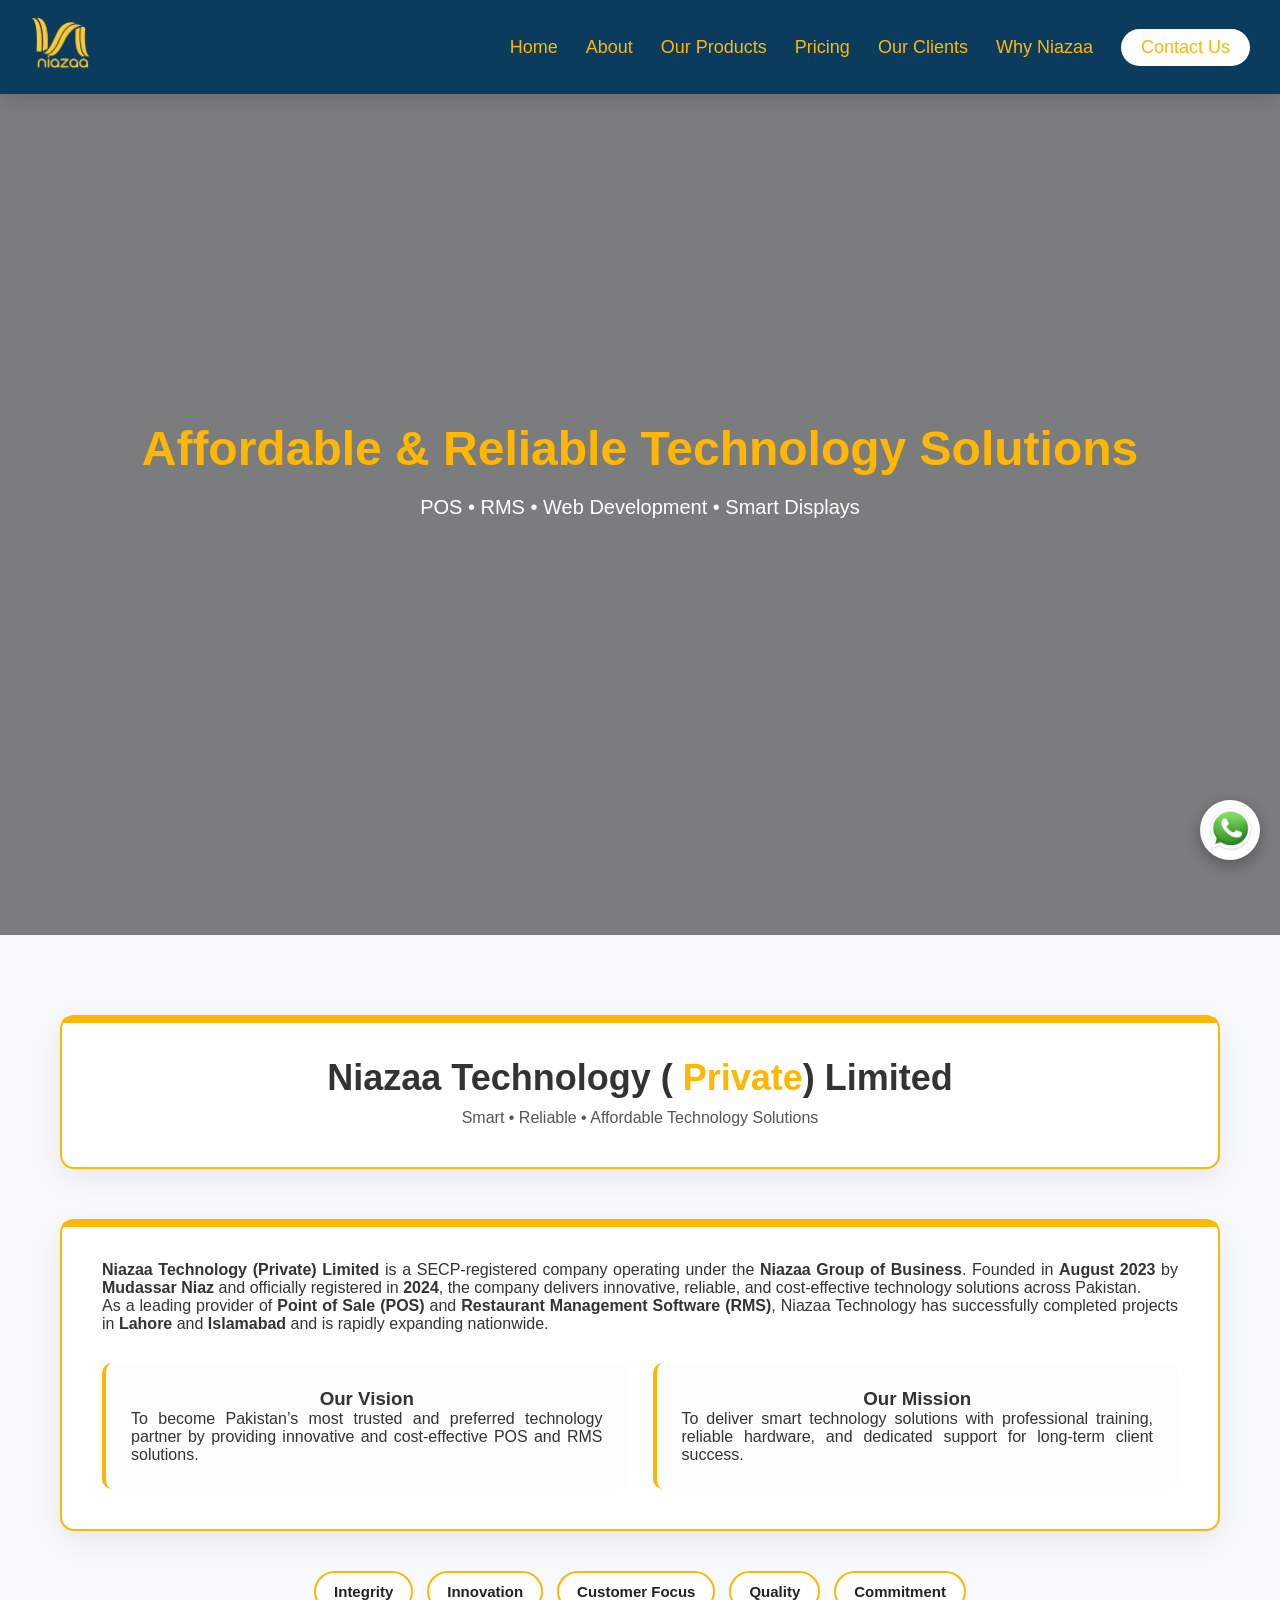
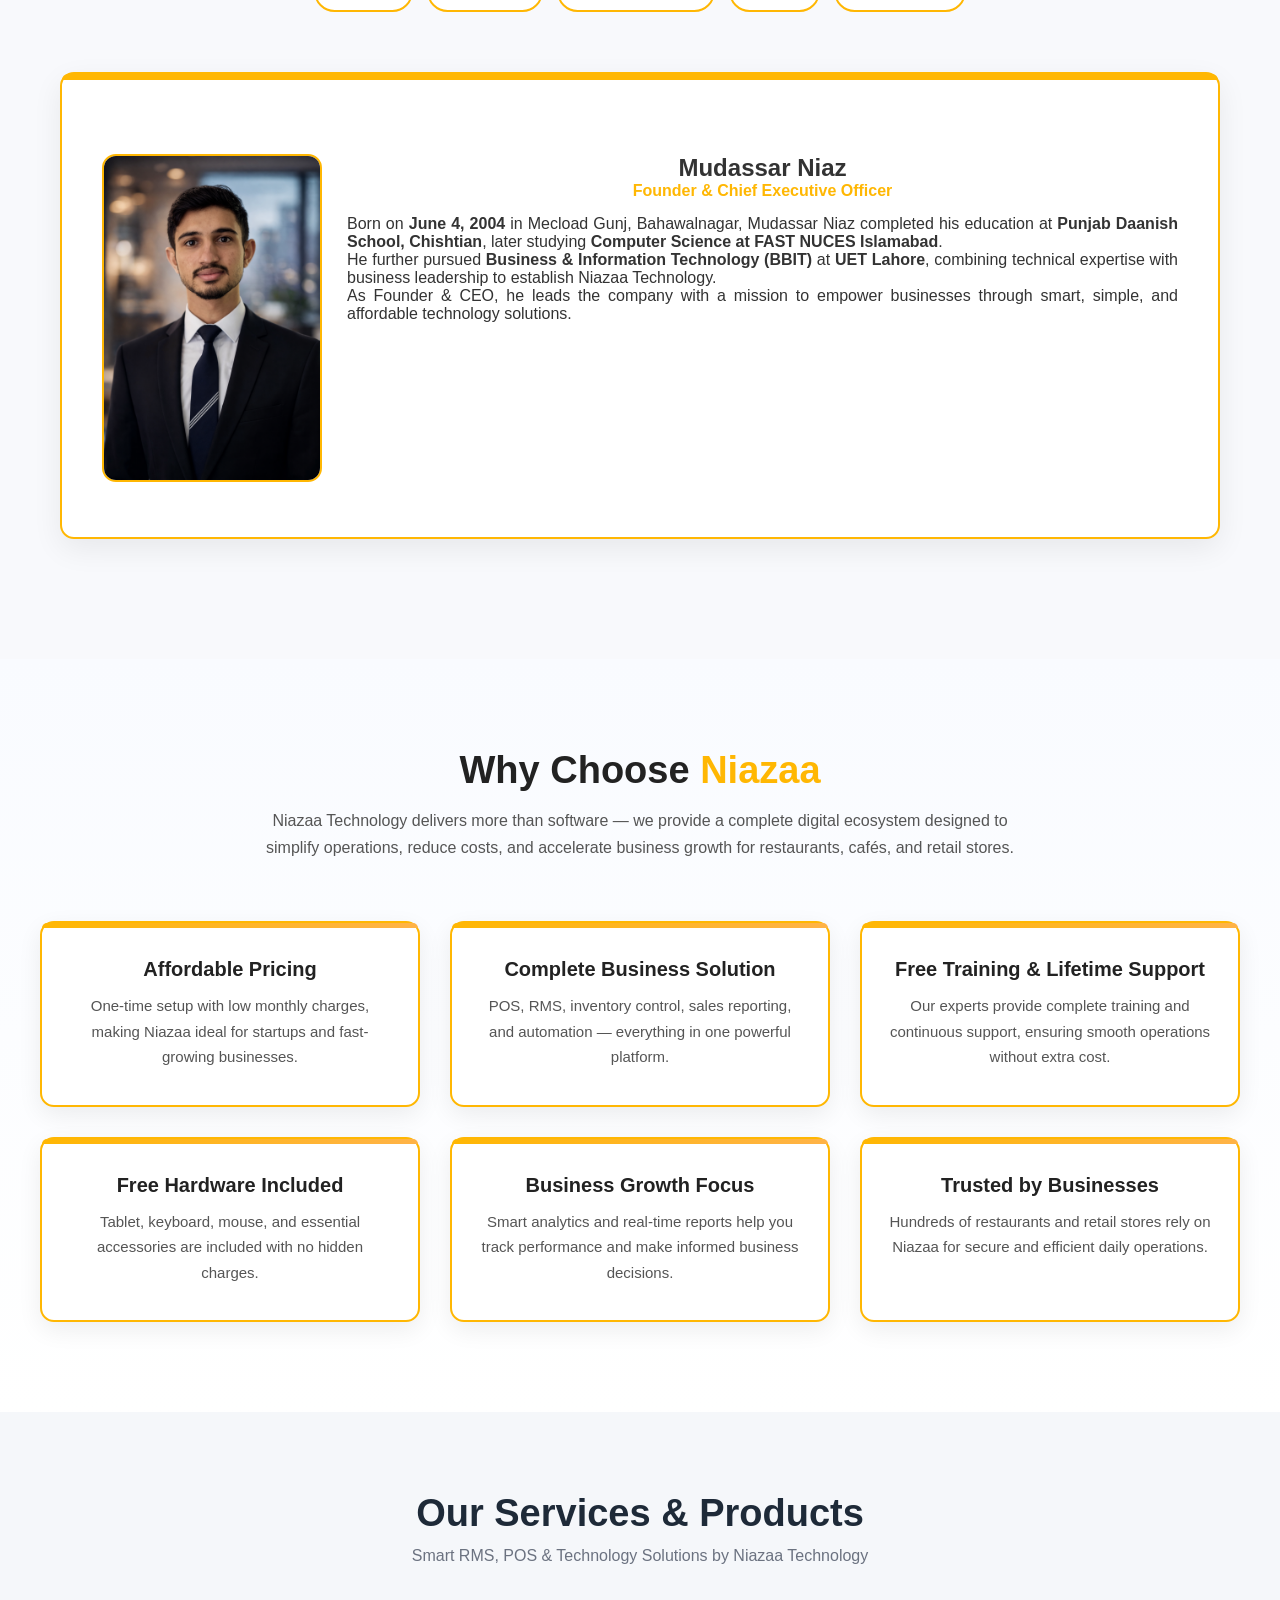
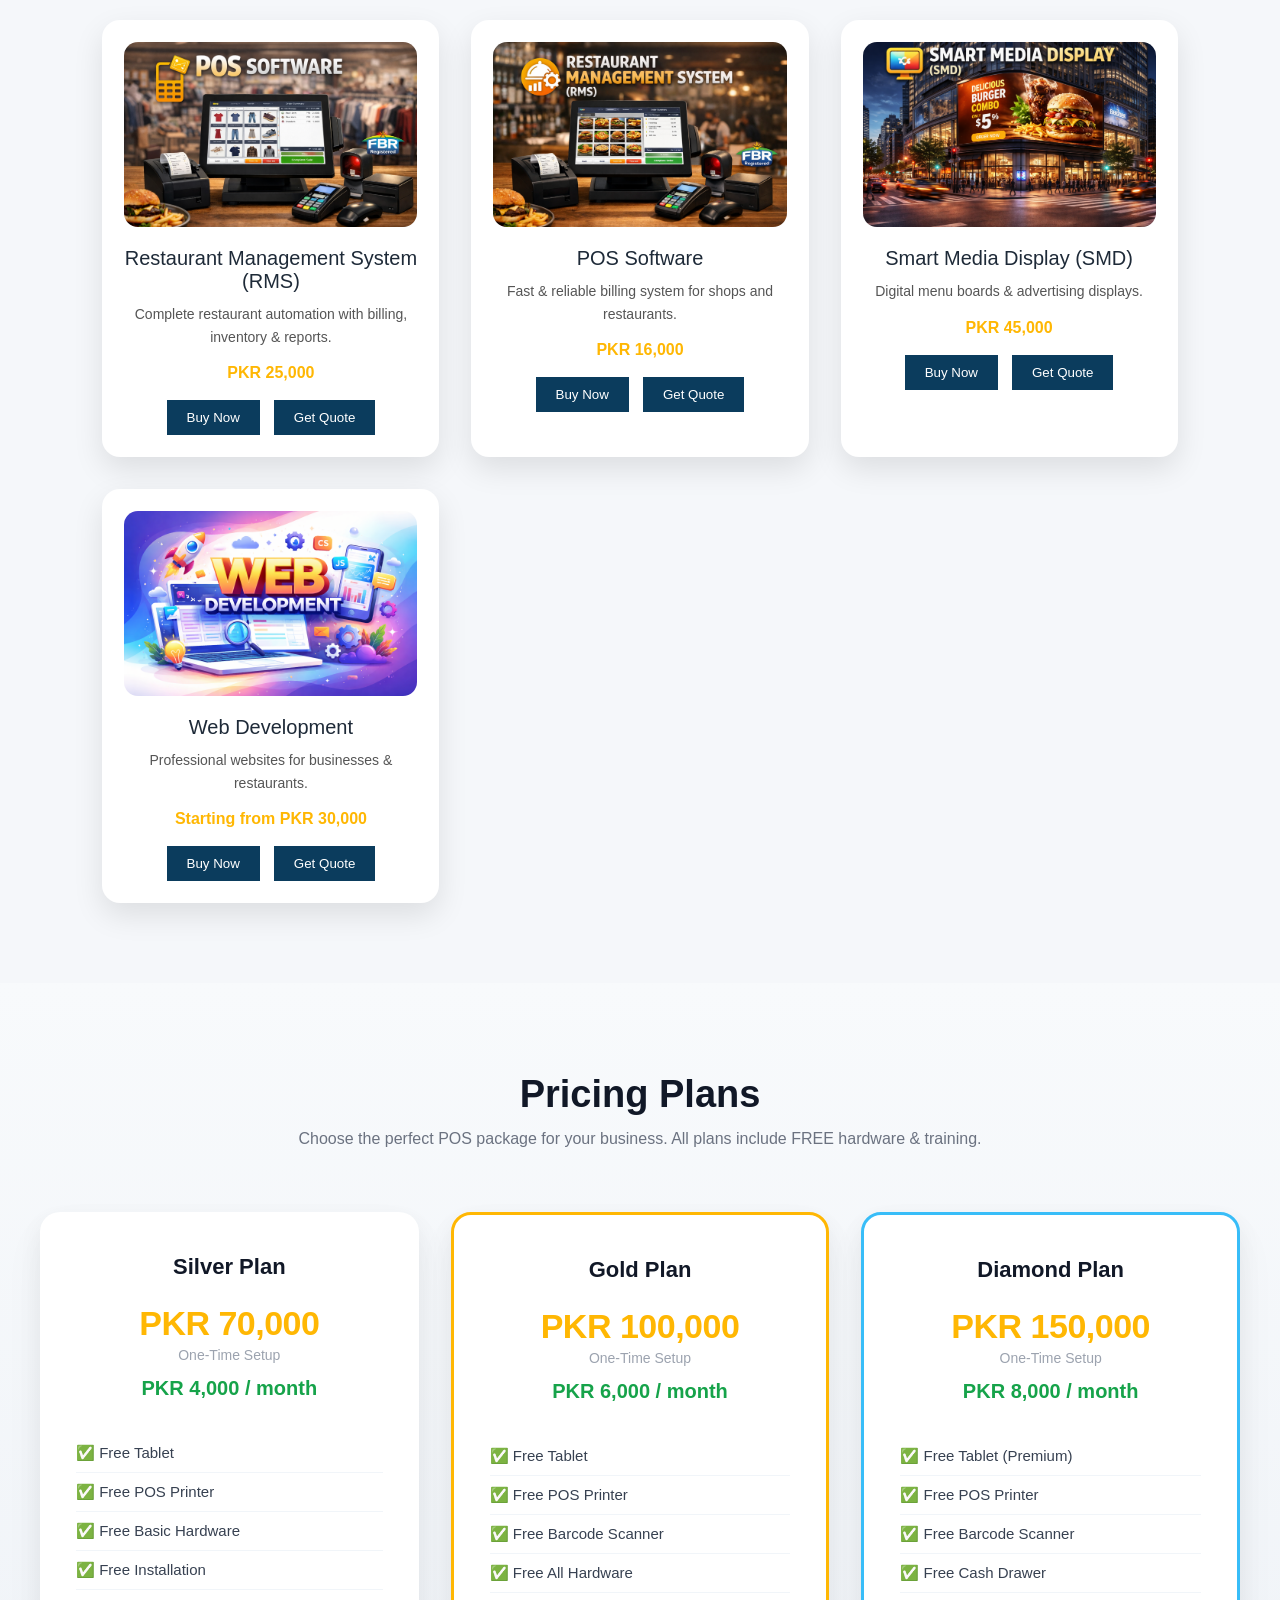
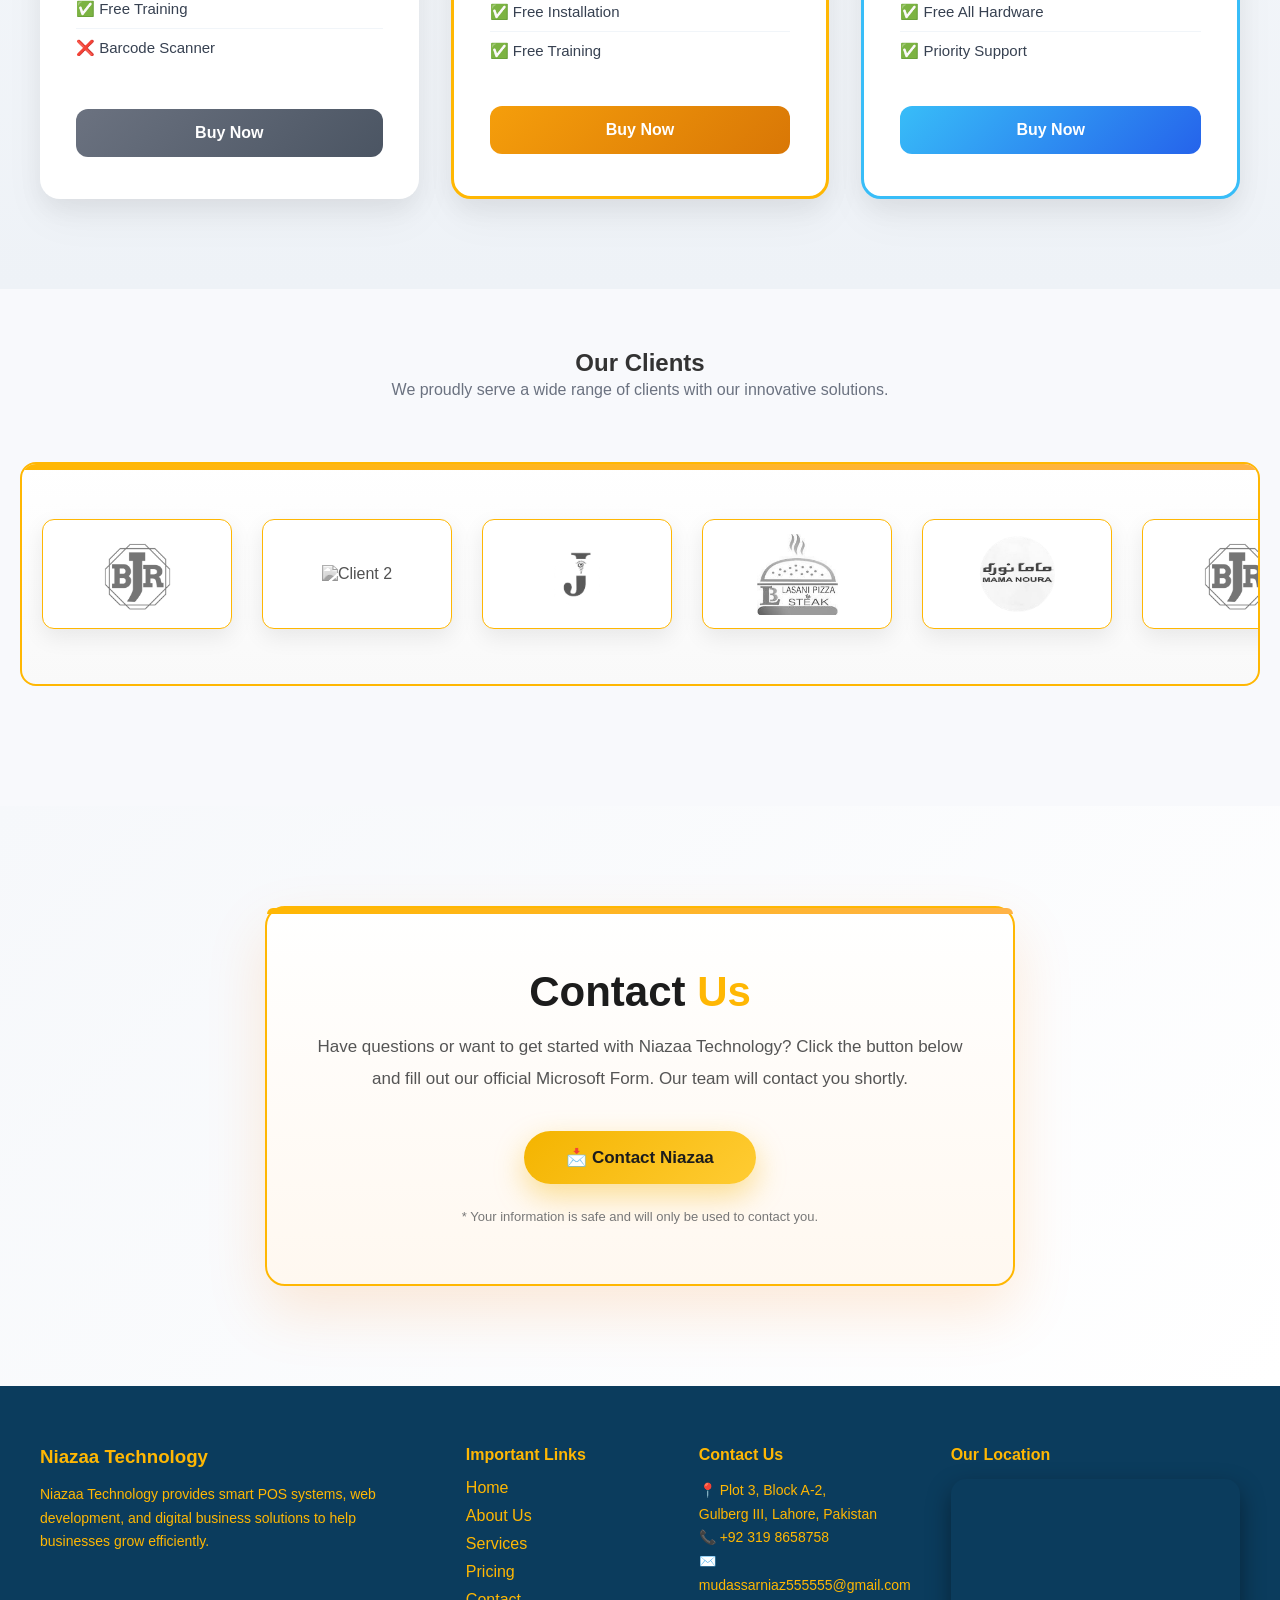
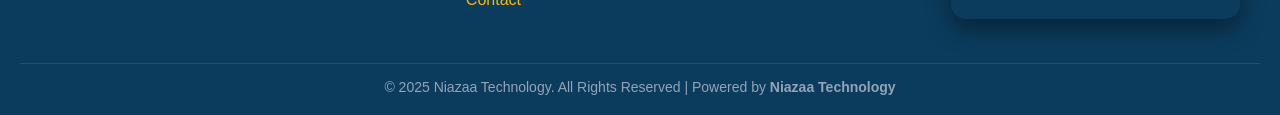
==== commit 32c5caa1: "Update index.html" ====
--- a/index.html
+++ b/index.html
@@ -81,7 +81,7 @@
     <!-- Logo -->
     <div class="nav-logo">
       <a href="#home">
-        <img src="images/logo.png" alt="Niazaa Technology">
+        <img src="logo.png" alt="Niazaa Technology">
       </a>
     </div>
 
@@ -157,7 +157,7 @@
         <!-- CEO SECTION -->
         <div class="about-box reveal">
           <div class="ceo-wrap">
-            <img src="C:\Users\POSX\Desktop\niazaa\images\ceo.png" class="ceo-image-float" alt="Mudassar Niaz">
+            <img src="ceo.png" class="ceo-image-float" alt="Mudassar Niaz">
             <h2>Mudassar Niaz</h2>
             <h4>Founder & Chief Executive Officer</h4>
             <p class="justify"> Born on <strong>June 4, 2004</strong> in Mecload Gunj, Bahawalnagar, Mudassar Niaz completed his education at <strong>Punjab Daanish School, Chishtian</strong>, later studying <strong>Computer Science at FAST NUCES Islamabad</strong>. </p>
@@ -213,7 +213,7 @@
         <div class="card-grid">
           <!-- RMS -->
           <div class="card">
-            <img src="C:\Users\POSX\Desktop\niazaa\images\pos.png" alt="Restaurant Management System">
+            <img src="pos.png" alt="Restaurant Management System">
             <h3>Restaurant Management System (RMS)</h3>
             <p>Complete restaurant automation with billing, inventory & reports.</p>
             <span class="price">PKR 25,000</span>
@@ -224,7 +224,7 @@
           </div>
           <!-- POS -->
           <div class="card">
-            <img src="C:\Users\POSX\Desktop\niazaa\images\rms.png" alt="POS Software">
+            <img src="rms.png" alt="POS Software">
             <h3>POS Software</h3>
             <p>Fast & reliable billing system for shops and restaurants.</p>
             <span class="price">PKR 16,000</span>
@@ -235,7 +235,7 @@
           </div>
           <!-- Smart Media Display -->
           <div class="card">
-            <img src="C:\Users\POSX\Desktop\niazaa\images\smd.png" alt="Smart Media Display">
+            <img src="smd.png" alt="Smart Media Display">
             <h3>Smart Media Display (SMD)</h3>
             <p>Digital menu boards & advertising displays.</p>
             <span class="price">PKR 45,000</span>
@@ -246,7 +246,7 @@
           </div>
           <!-- Web Development -->
           <div class="card">
-            <img src="C:\Users\POSX\Desktop\niazaa\images\web.png" alt="Web Development">
+            <img src="web.png" alt="Web Development">
             <h3>Web Development</h3>
             <p>Professional websites for businesses & restaurants.</p>
             <span class="price">Starting from PKR 30,000</span>
@@ -325,35 +325,35 @@
         <div class="client-slider-wrapper">
           <div class="client-slider">
             <div class="slide">
-              <img src="C:\Users\POSX\Desktop\niazaa\images\bjr.png" alt="Client 1">
+              <img src="bjr.png" alt="Client 1">
             </div>
             <div class="slide">
               <img src="images/burger.png" alt="Client 2">
             </div>
             <div class="slide">
-              <img src="C:\Users\POSX\Desktop\niazaa\images\jaidi.png" alt="Client 3">
-            </div>
-            <div class="slide">
-              <img src="C:\Users\POSX\Desktop\niazaa\images\lasani.jpg" alt="Client 4">
-            </div>
-            <div class="slide">
-              <img src="C:\Users\POSX\Desktop\niazaa\images\nora.png" alt="Client 5">
+              <img src="jaidi.png" alt="Client 3">
+            </div>
+            <div class="slide">
+              <img src="lasani.jpg" alt="Client 4">
+            </div>
+            <div class="slide">
+              <img src="nora.png" alt="Client 5">
             </div>
             <!-- Duplicate slides for infinite scroll effect -->
             <div class="slide">
-              <img src="C:\Users\POSX\Desktop\niazaa\images\bjr.png" alt="Client 1">
-            </div>
-            <div class="slide">
-              <img src="images/burger.png" alt="Client 2">
-            </div>
-            <div class="slide">
-              <img src="C:\Users\POSX\Desktop\niazaa\images\jaidi.png" alt="Client 3">
-            </div>
-            <div class="slide">
-              <img src="C:\Users\POSX\Desktop\niazaa\images\lasani.jpg" alt="Client 4">
-            </div>
-            <div class="slide">
-              <img src="C:\Users\POSX\Desktop\niazaa\images\nora.png" alt="Client 5">
+              <img src="bjr.png" alt="Client 1">
+            </div>
+            <div class="slide">
+              <img src="burger.png" alt="Client 2">
+            </div>
+            <div class="slide">
+              <img src="jaidi.png" alt="Client 3">
+            </div>
+            <div class="slide">
+              <img src="lasani.jpg" alt="Client 4">
+            </div>
+            <div class="slide">
+              <img src="nora.png" alt="Client 5">
             </div>
           </div>
         </div>
@@ -363,7 +363,7 @@
       <!-- WhatsApp Floating Button -->
  
       <a href="https://wa.me/923198658758" class="whatsapp-btn" target="_blank">
-        <img src="C:\Users\POSX\Desktop\niazaa\images\whatsapp.png" alt="WhatsApp">
+        <img src="whatsapp.png" alt="WhatsApp">
       </a>
       <!-- Contact Us Label -->
       <div class="whatsapp-text" id="whatsappText"> Contact Us </div>
@@ -439,3 +439,4 @@
       <script src="niazaa.js"></script>
     </body>
 </html>
+
--- a/niazaa.css
+++ b/niazaa.css
@@ -7,16 +7,31 @@
 }
 
 /* ================= HEADER / NAVBAR ================= */
-
+/* ================= GLOBAL ================= */
+* {
+  margin: 0;
+  padding: 0;
+  box-sizing: border-box;
+  font-family: 'Segoe UI', sans-serif;
+}
+
+body {
+  background: #f9f9f9;
+  color: #333;
+}
+
+/* ================= PRO NAVBAR ================= */
 .pro-navbar {
   position: fixed;
   top: 0;
+  left: 0;
   width: 100%;
   background: #0b3c5d;
-  z-index: 999;
-  box-shadow: 0 6px 20px rgba(0, 0, 0, 0.15);
-}
-
+  z-index: 1000;
+  box-shadow: 0 4px 20px rgba(0,0,0,0.15);
+}
+
+/* ================= NAV WRAP ================= */
 .nav-wrap {
   max-width: 1300px;
   margin: auto;
@@ -26,29 +41,29 @@
   justify-content: space-between;
 }
 
-/* Logo */
-
+/* ================= LOGO ================= */
 .nav-logo img {
   width: 62px;
-  margin-right: 12px;
-}
-
-/* Links */
+  height: auto;
+}
+
+/* ================= NAV LINKS ================= */
 .nav-links {
   display: flex;
   align-items: center;
   gap: 28px;
+  transition: left 0.3s ease;
 }
 
 .nav-links a {
   color: #ffb703;
   text-decoration: none;
   font-weight: 500;
-  font-size: 25px;
+  font-size: 18px;
   position: relative;
-}
-
-/* Underline hover */
+  transition: color 0.3s;
+}
+
 .nav-links a::after {
   content: "";
   position: absolute;
@@ -64,64 +79,97 @@
   width: 100%;
 }
 
-/* CTA Button */
+/* ================= CTA BUTTON ================= */
 .nav-btn {
   background: #fff;
   color: #ffb703 !important;
-  padding: 8px 18px;
+  padding: 8px 20px;
   border-radius: 30px;
   font-weight: 600;
-}
-
-/* Mobile Toggle */
+  transition: all 0.3s ease;
+}
+
+.nav-btn:hover {
+  background: #ffb703;
+  color: #fff !important;
+}
+
+/* ================= MOBILE TOGGLE ================= */
 .nav-toggle {
   display: none;
   flex-direction: column;
+  justify-content: space-between;
+  width: 28px;
+  height: 22px;
   cursor: pointer;
 }
 
 .nav-toggle span {
-  width: 26px;
+  width: 100%;
   height: 3px;
   background: #fff;
-  margin: 4px 0;
-  border-radius: 10px;
-}
-
-/* ===== MOBILE ===== */
+  border-radius: 3px;
+  transition: 0.3s;
+}
+
+/* ================= MOBILE MENU ================= */
 @media (max-width: 900px) {
   .nav-links {
-    position: absolute;
-    top: 70px;
-    left: 0;
-    width: 100%;
+    position: fixed;
+    top: 0;
+    left: -260px;
+    width: 260px;
+    height: 100vh;
     background: #0b3c5d;
     flex-direction: column;
     gap: 20px;
-    padding: 25px 0;
-    display: none;
+    padding: 70px 20px;
+    transition: left 0.3s ease;
+    z-index: 999;
   }
 
   .nav-links.active {
-    display: flex;
+    left: 0;
+  }
+
+  .nav-links a {
+    font-size: 20px;
   }
 
   .nav-toggle {
     display: flex;
   }
-}
-
-/* ===== SECTIONS ===== */
+
+  body.nav-open {
+    overflow: hidden;
+  }
+}
+
+/* ================= SECTIONS ================= */
 section {
   padding: 60px 20px;
   text-align: center;
 }
+
+/* ================= OPTIONAL: HAMBURGER ANIMATION ================= */
+.nav-toggle.active span:nth-child(1) {
+  transform: rotate(45deg) translate(5px, 5px);
+}
+
+.nav-toggle.active span:nth-child(2) {
+  opacity: 0;
+}
+
+.nav-toggle.active span:nth-child(3) {
+  transform: rotate(-45deg) translate(5px, -5px);
+}
+
 
 /* ================= HOME / HERO ================= */
 .home {
   position: relative;
   height: 100vh;
-  background: url("ChatGPT Image Dec 26, 2025, 10_53_28 PM.png")
+  background: url("C:/Users/POSX/Desktop/niazaa/images/background.png")
     no-repeat center center/cover;
   display: flex;
   align-items: center;
@@ -1198,26 +1246,10 @@
   }
 }
 
-/* ===== RESPONSIVE DESIGN ===== */
-@media (max-width: 768px) {
-  nav {
-    display: none;
-    flex-direction: column;
-    background: #0b3c5d;
-    position: absolute;
-    top: 60px;
-    right: 0;
-    width: 100%;
-    text-align: center;
-  }
-
-  nav a {
-    padding: 15px;
-    display: block;
-  }
-
-  .menu-icon {
-    display: block;
-  }
-}
-
+
+
+
+
+
+
+
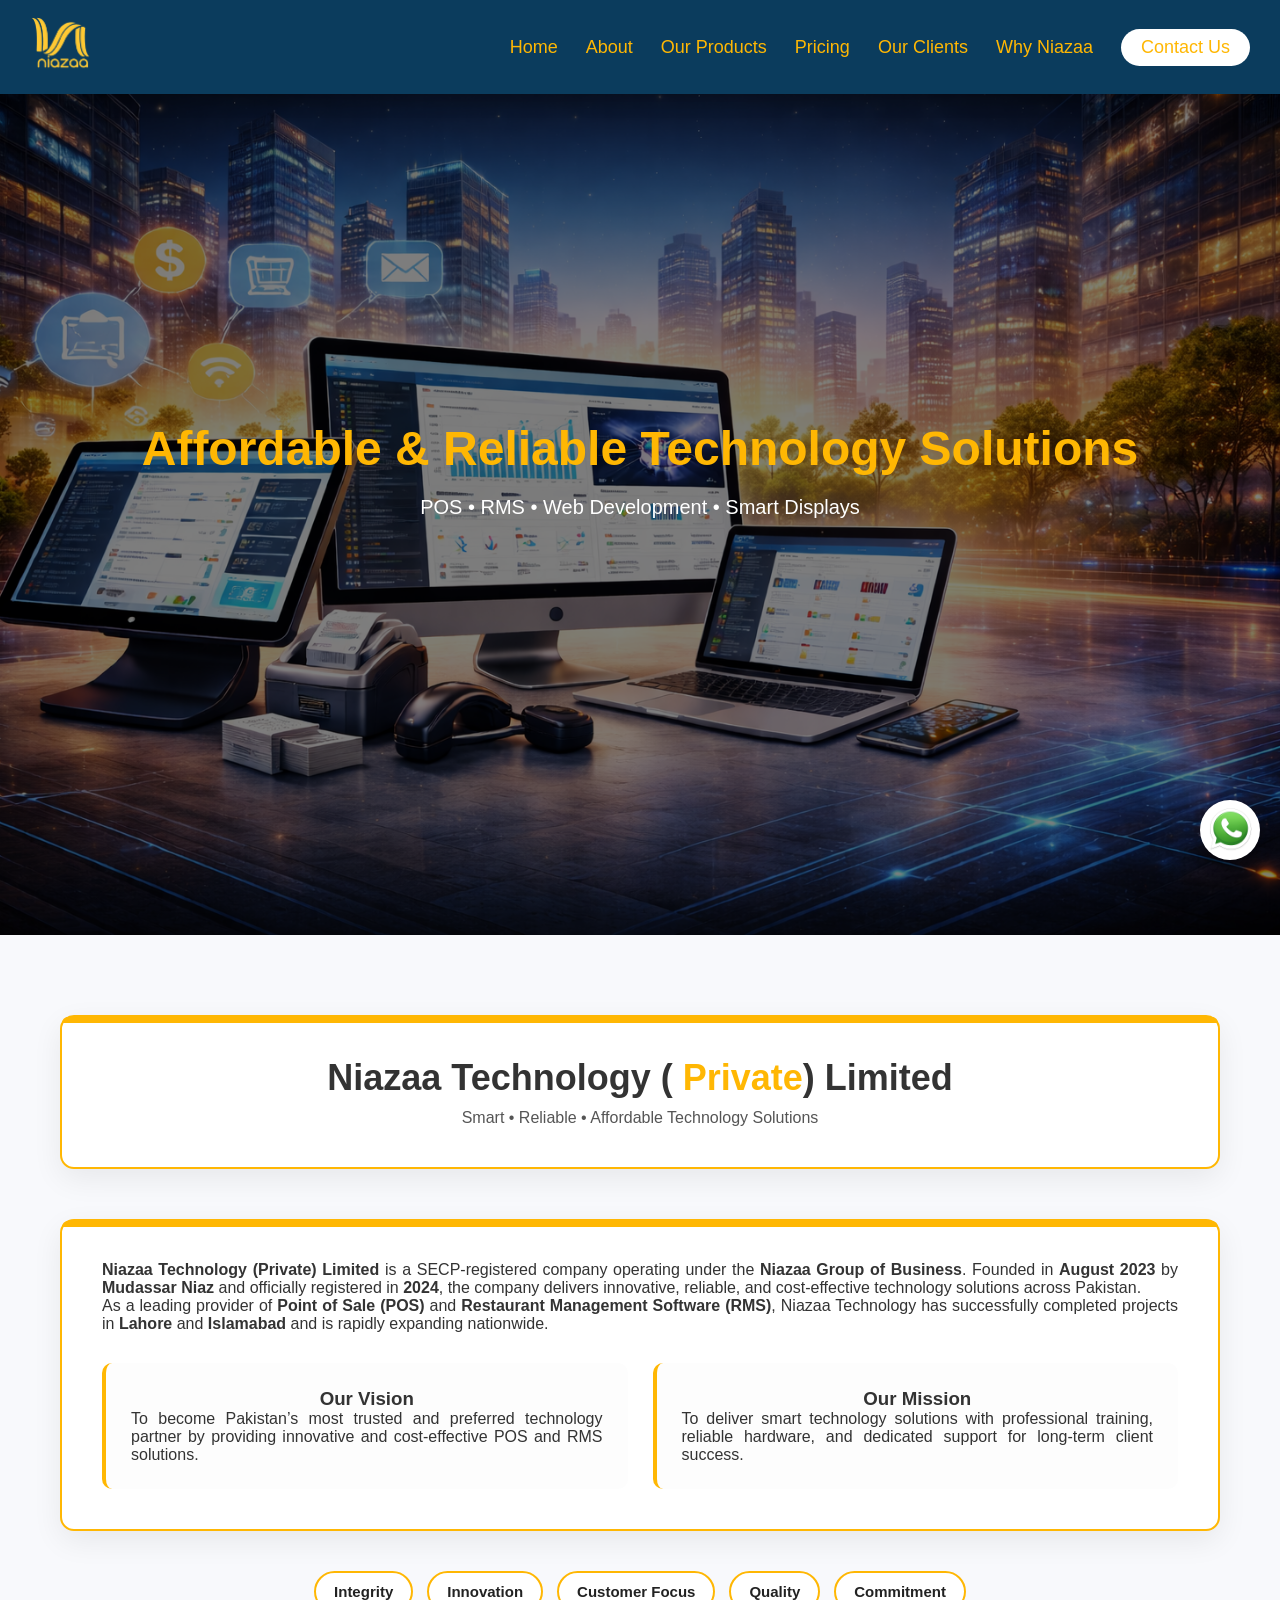
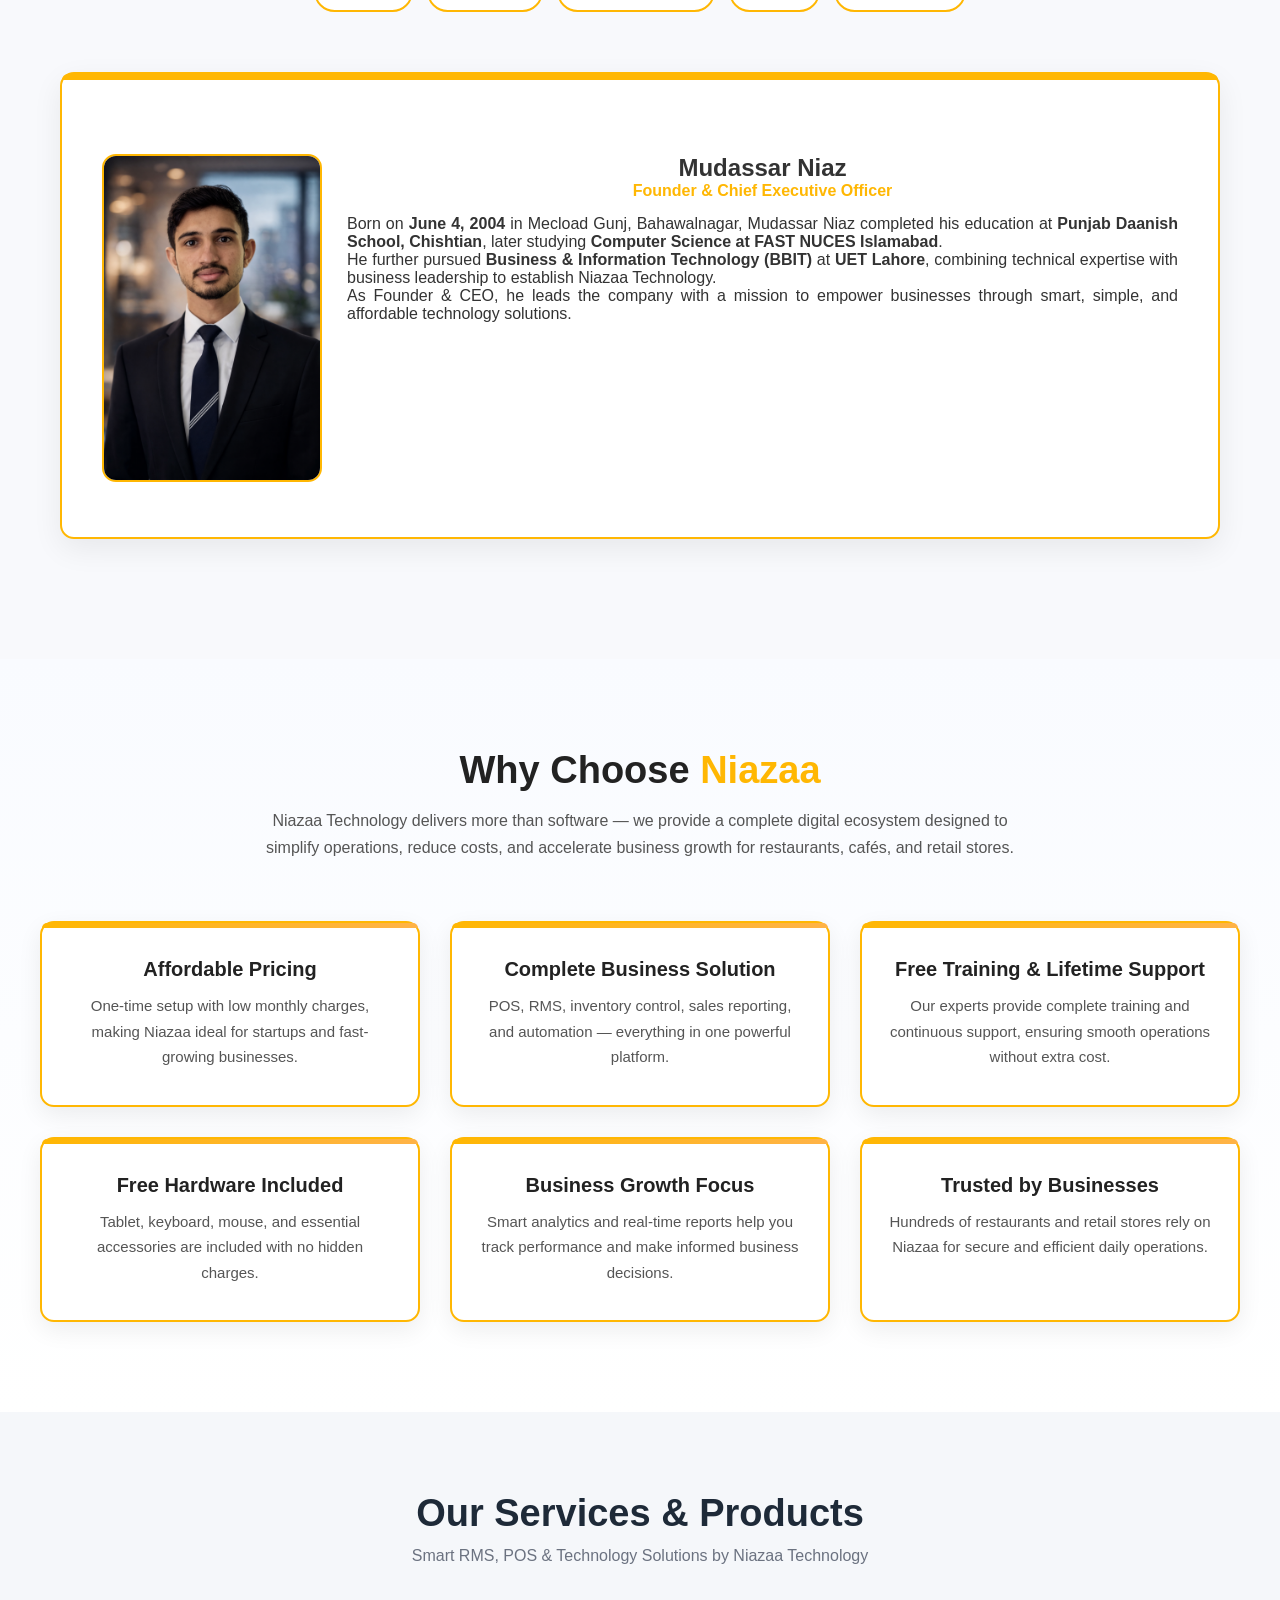
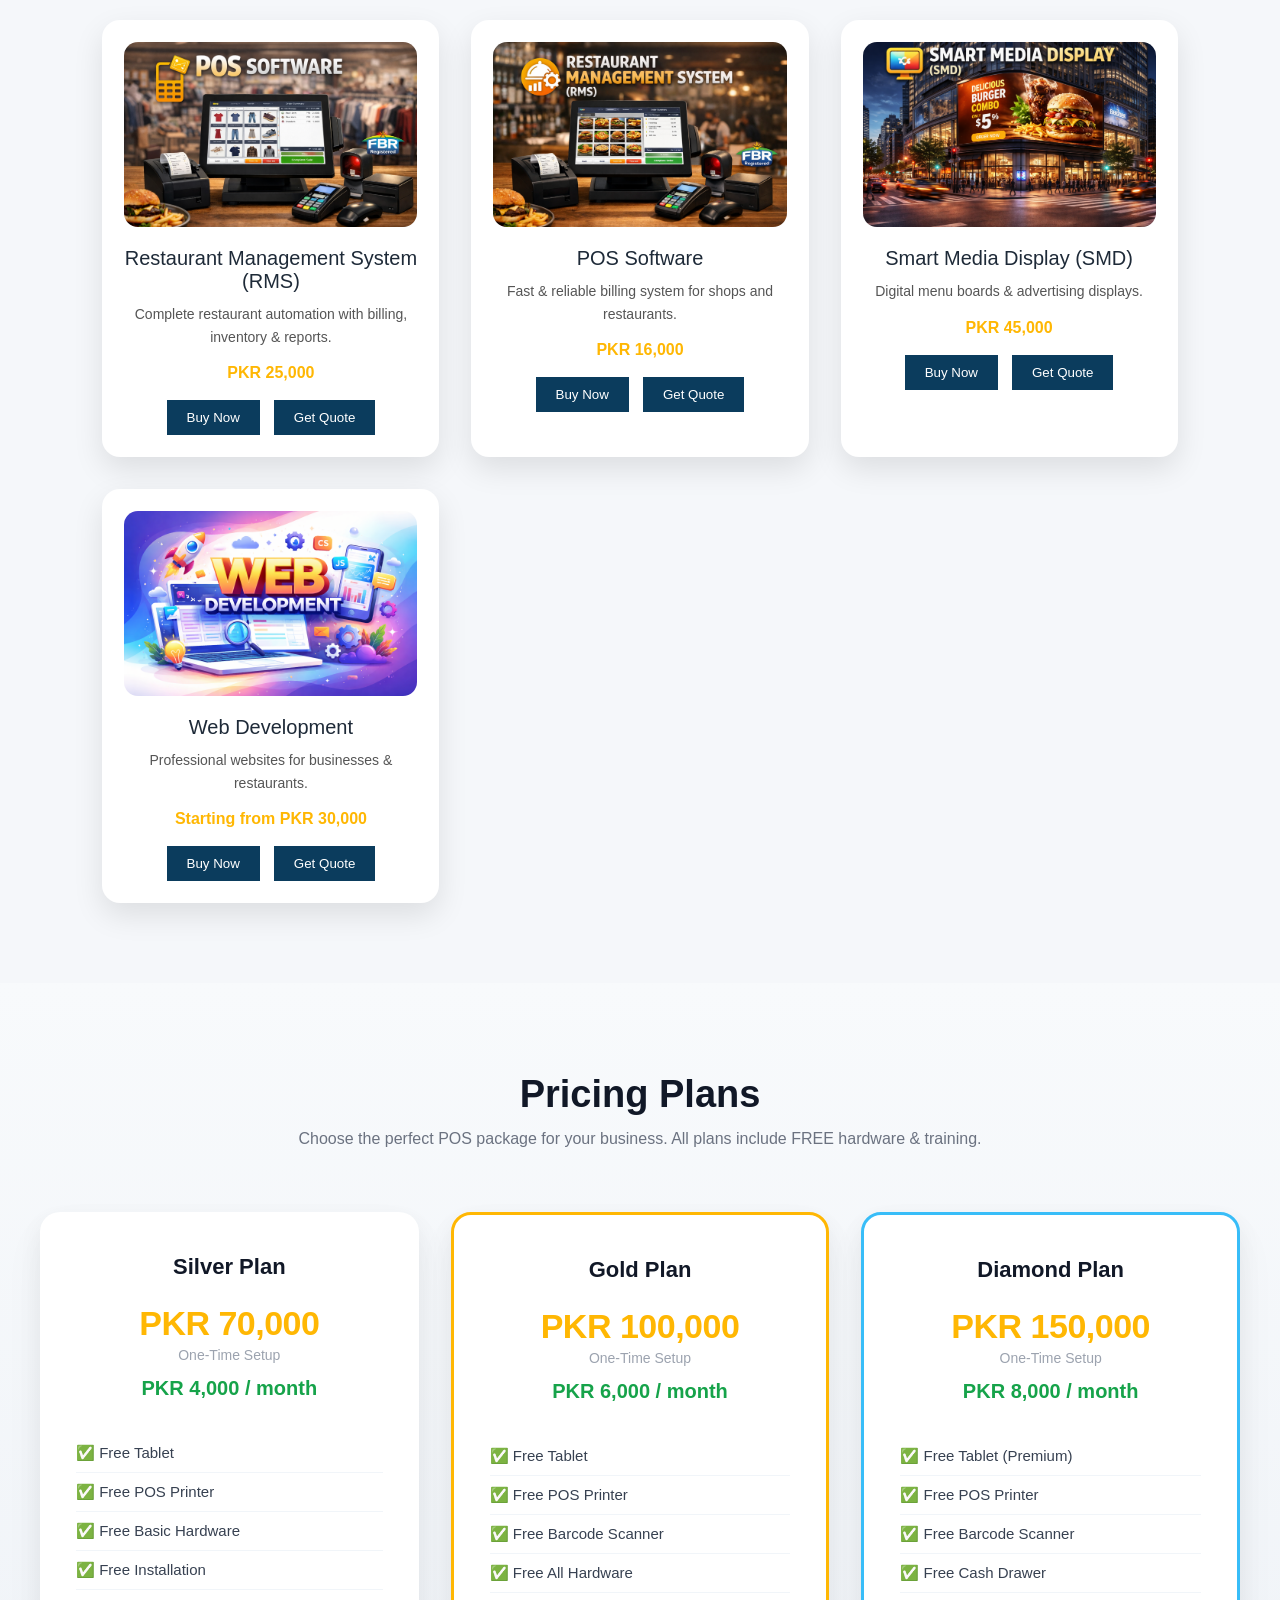
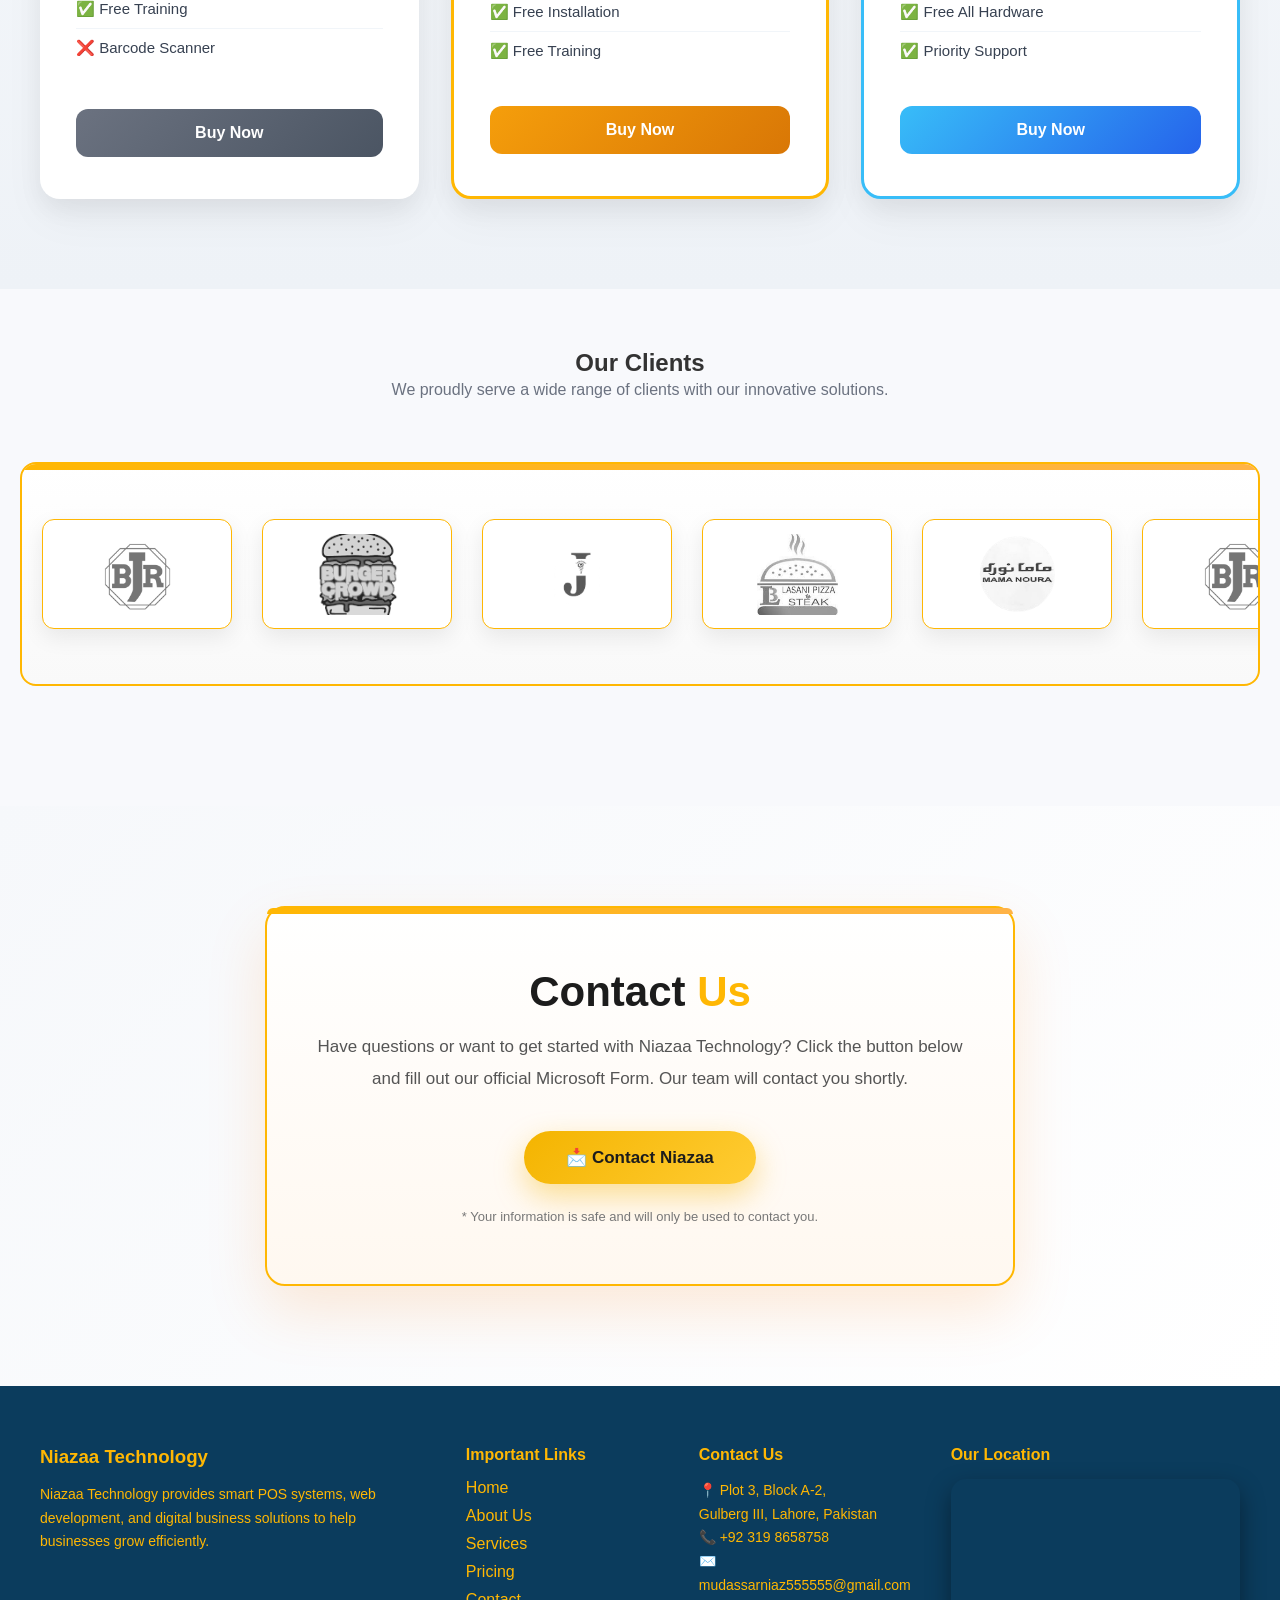
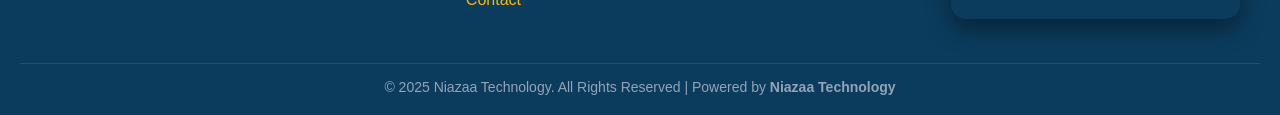
==== commit 10c4e96d: "Update index.html" ====
--- a/index.html
+++ b/index.html
@@ -328,7 +328,7 @@
               <img src="bjr.png" alt="Client 1">
             </div>
             <div class="slide">
-              <img src="images/burger.png" alt="Client 2">
+              <img src="burger.png" alt="Client 2">
             </div>
             <div class="slide">
               <img src="jaidi.png" alt="Client 3">
@@ -440,3 +440,4 @@
     </body>
 </html>
 
+
--- a/niazaa.css
+++ b/niazaa.css
@@ -169,7 +169,7 @@
 .home {
   position: relative;
   height: 100vh;
-  background: url("C:/Users/POSX/Desktop/niazaa/images/background.png")
+  background: url("background.png")
     no-repeat center center/cover;
   display: flex;
   align-items: center;
@@ -1253,3 +1253,4 @@
 
 
 
+
